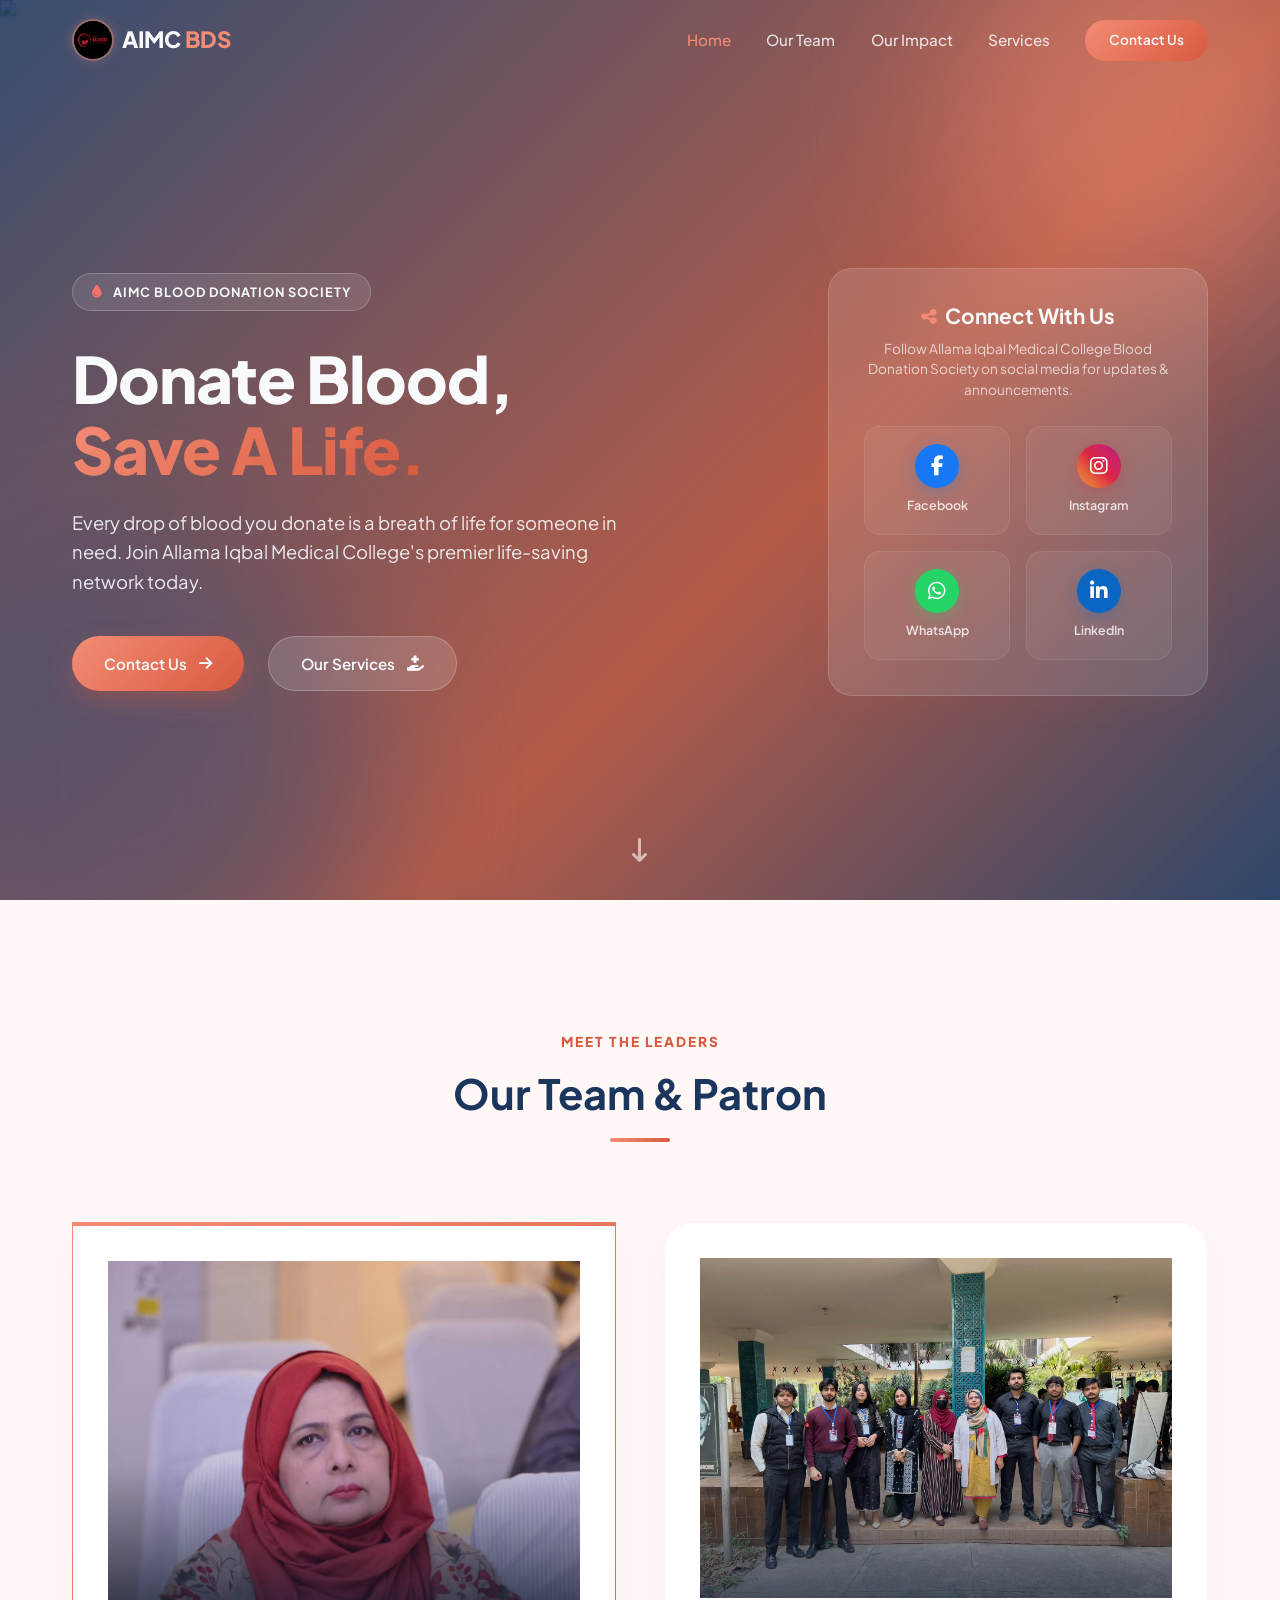
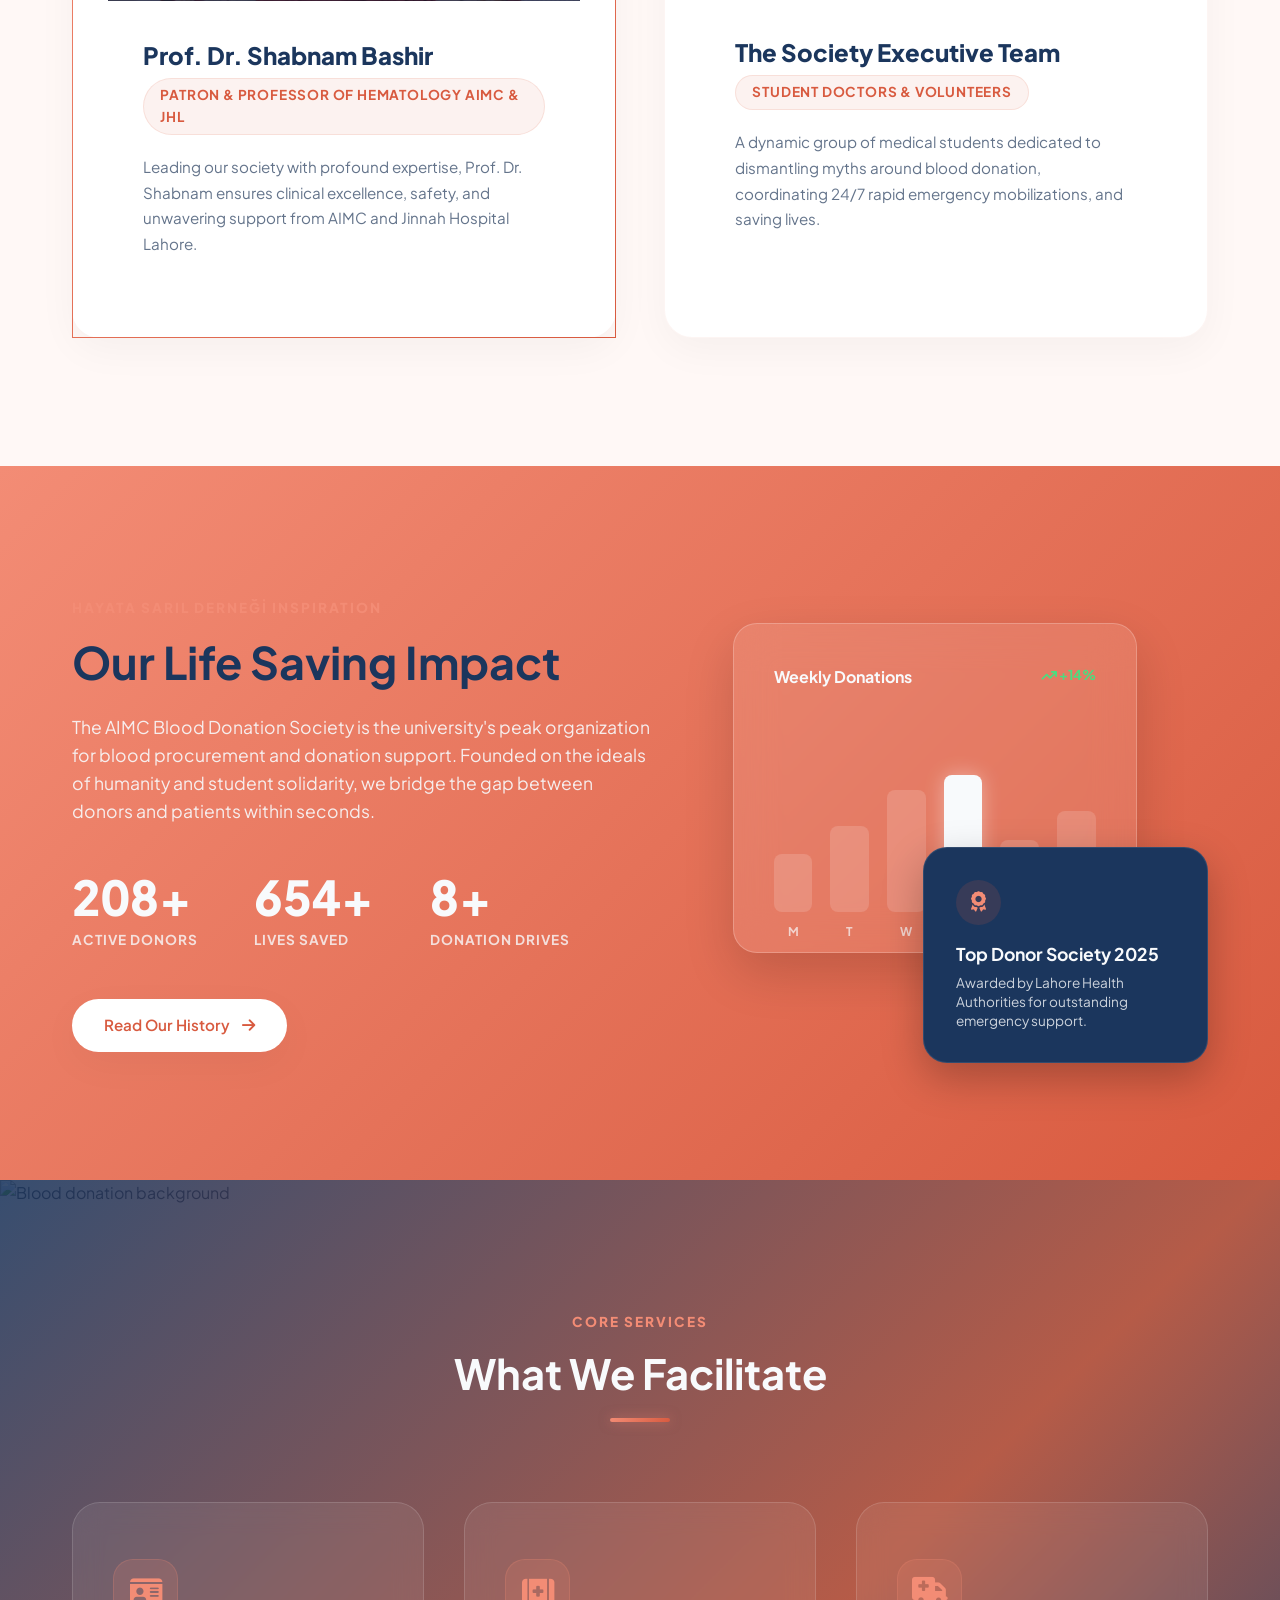
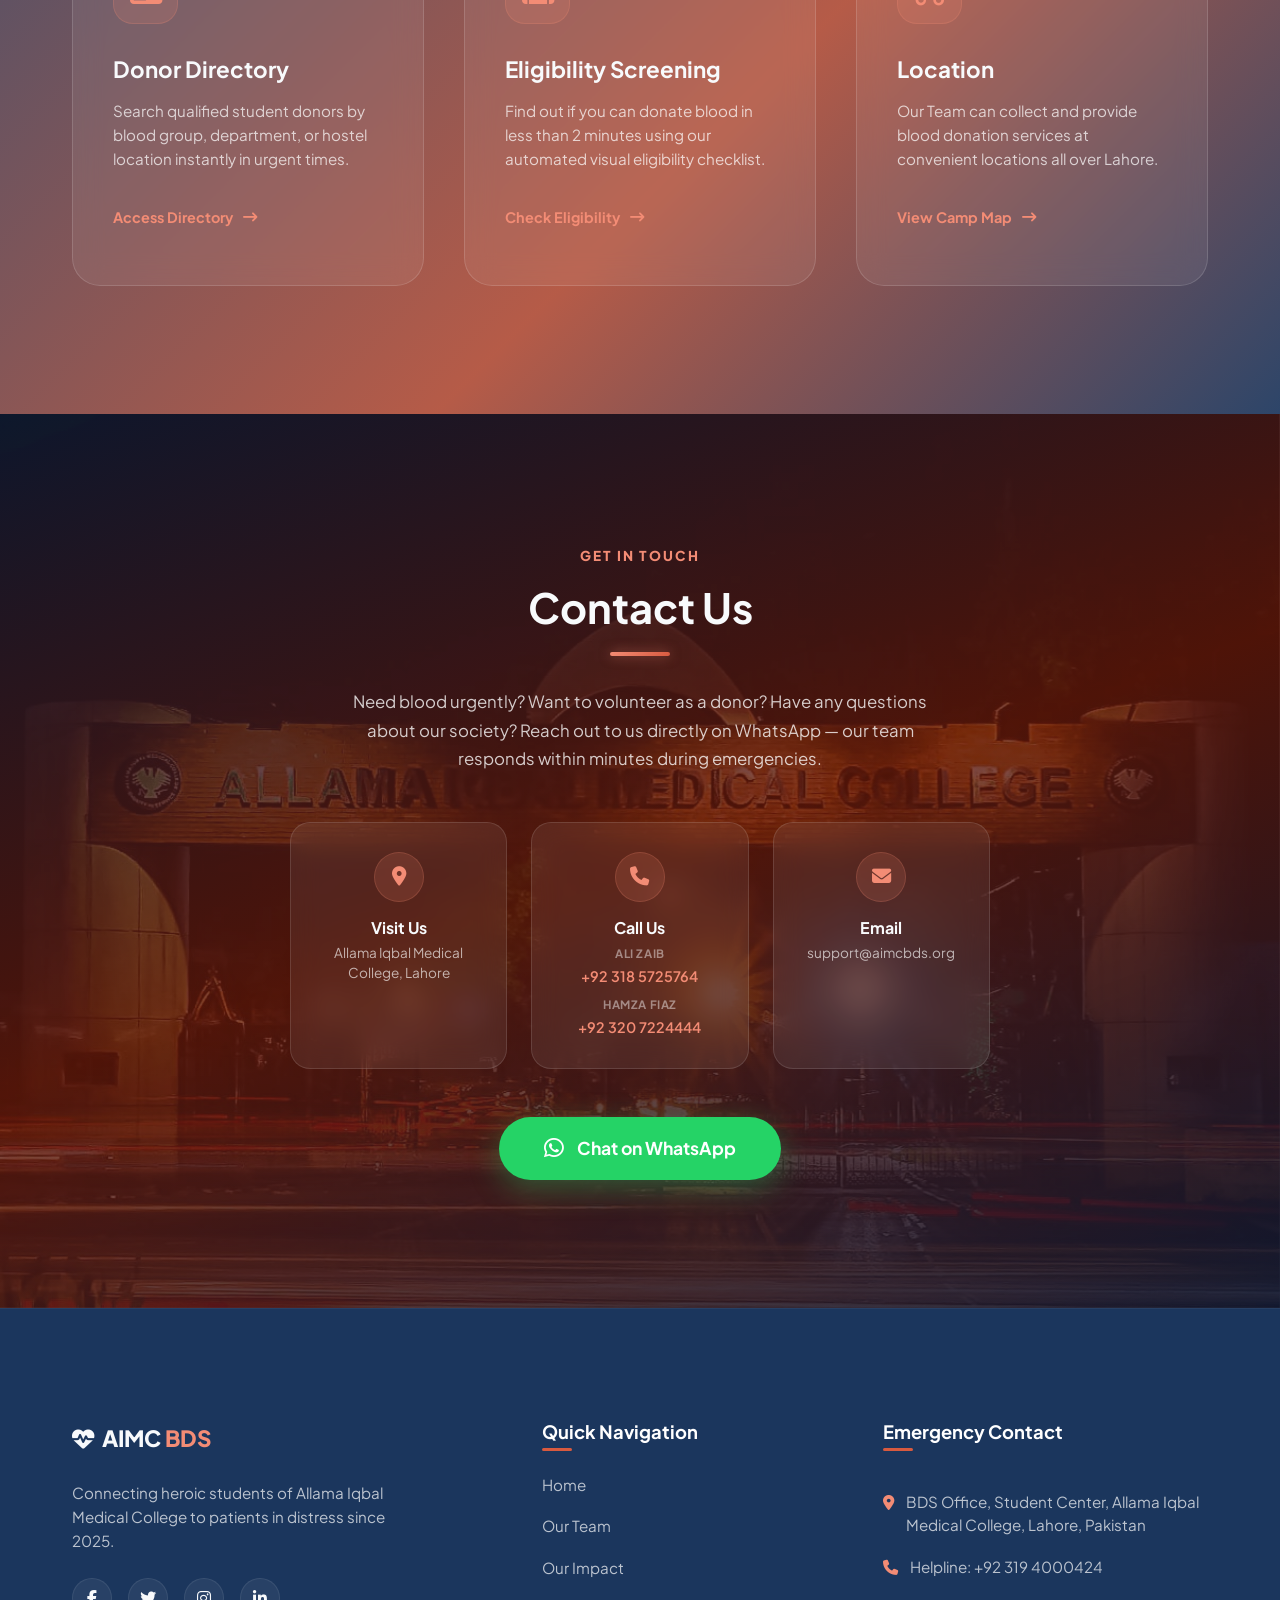
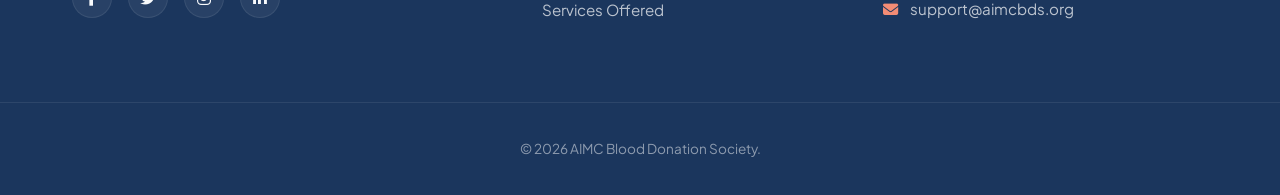
==== index.html @ add0eda6 "Add files via upload" ====
<!DOCTYPE html>
<html lang="en">
<head>
    <meta charset="UTF-8">
    <meta name="viewport" content="width=device-width, initial-scale=1.0">
    <title>AIMC Blood Donation Society - Save Lives, Share Hope</title>
    <meta name="description" content="Allama Iqbal Medical College Blood Donation Society. Join our mission to save lives. Register as a donor or request blood easily.">
    <!-- Google Fonts -->
    <link rel="preconnect" href="https://fonts.googleapis.com">
    <link rel="preconnect" href="https://fonts.gstatic.com" crossorigin>
    <link href="https://fonts.googleapis.com/css2?family=Plus+Jakarta+Sans:wght@300;400;500;600;700;800&family=Playfair+Display:ital,wght@0,600;0,700;1,400&display=swap" rel="stylesheet">
    <!-- FontAwesome for Icons -->
    <link rel="stylesheet" href="https://cdnjs.cloudflare.com/ajax/libs/font-awesome/6.4.0/css/all.min.css">
    <link rel="stylesheet" href="style.css">
</head>
<body>

    <!-- Glassmorphic Navbar -->
    <nav class="navbar" id="navbar">
        <div class="nav-container">
            <a href="#" class="nav-logo">
                <img src="logo.jpeg" alt="AIMC BDS Logo" class="nav-logo-img">
                <span class="logo-text">AIMC <span class="highlight">BDS</span></span>
            </a>
            <button class="mobile-toggle" id="mobile-toggle" aria-label="Toggle Navigation">
                <i class="fa-solid fa-bars"></i>
            </button>
            <ul class="nav-menu" id="nav-menu">
                <li><a href="#" class="nav-link active">Home</a></li>
                <li><a href="#about" class="nav-link">Our Team</a></li>
                <li><a href="#impact" class="nav-link">Our Impact</a></li>
                <li><a href="#services" class="nav-link">Services</a></li>
                <li><a href="#contact" class="btn btn-nav">Contact Us</a></li>
            </ul>
        </div>
    </nav>

    <!-- Immersive Hero Section -->
    <section class="hero-section" id="hero">
        <div class="hero-bg">
            <img src="https://images.unsplash.com/photo-1615461066841-6116e61058f4?auto=format&fit=crop&w=1920&q=85" alt="Hero background" class="hero-bg-img" loading="eager">
        </div>
        <div class="hero-bg-overlay"></div>
        <!-- Particle canvas or animated bg -->
        <div class="hero-shapes">
            <div class="shape shape-1"></div>
            <div class="shape shape-2"></div>
        </div>
        
        <div class="hero-container">
            <div class="hero-content">
                <span class="hero-tagline"><i class="fa-solid fa-droplet icon-pulse"></i> AIMC BLOOD DONATION SOCIETY</span>
                <h1 class="hero-title">Donate Blood,<br><span class="gradient-text">Save A Life.</span></h1>
                <p class="hero-description">
                    Every drop of blood you donate is a breath of life for someone in need. Join Allama Iqbal Medical College's premier life-saving network today.
                </p>
                <div class="hero-actions">
                    <a href="#contact" class="btn btn-primary">Contact Us <i class="fa-solid fa-arrow-right"></i></a>
                    <a href="#services" class="btn btn-secondary">Our Services <i class="fa-solid fa-hand-holding-medical"></i></a>
                </div>
            </div>
            
            <div class="hero-card-wrapper">
                <div class="hero-info-card glass-card hero-social-card">
                    <h3 class="social-card-title"><i class="fa-solid fa-share-nodes"></i> Connect With Us</h3>
                    <p class="social-card-subtitle">Follow Allama Iqbal Medical College Blood Donation Society on social media for updates & announcements.</p>
                    <div class="hero-social-grid">
                        <a href="https://www.facebook.com" target="_blank" rel="noopener noreferrer" class="hero-social-item facebook" aria-label="Facebook">
                            <div class="social-icon-box"><i class="fa-brands fa-facebook-f"></i></div>
                            <span class="social-name">Facebook</span>
                        </a>
                        <a href="https://www.instagram.com/aimcblooddonorsociety/" target="_blank" rel="noopener noreferrer" class="hero-social-item instagram" aria-label="Instagram">
                            <div class="social-icon-box"><i class="fa-brands fa-instagram"></i></div>
                            <span class="social-name">Instagram</span>
                        </a>
                        <a href="https://wa.me/923194000424" target="_blank" rel="noopener noreferrer" class="hero-social-item whatsapp" aria-label="WhatsApp">
                            <div class="social-icon-box"><i class="fa-brands fa-whatsapp"></i></div>
                            <span class="social-name">WhatsApp</span>
                        </a>
                        <a href="https://www.linkedin.com/in/aimc-blood-donor-society-🩸-27a6a3394" target="_blank" rel="noopener noreferrer" class="hero-social-item linkedin" aria-label="LinkedIn">
                            <div class="social-icon-box"><i class="fa-brands fa-linkedin-in"></i></div>
                            <span class="social-name">LinkedIn</span>
                        </a>
                    </div>
                </div>
            </div>
        </div>
        
        <div class="scroll-indicator">
            <a href="#about"><i class="fa-solid fa-arrow-down-long"></i></a>
        </div>
    </section>

    <!-- Our Team Section -->
    <section class="team-section scroll-reveal" id="about">
        <div class="container">
            <div class="section-header">
                <span class="sub-title">MEET THE LEADERS</span>
                <h2 class="section-title">Our Team & Patron</h2>
                <div class="header-line"></div>
            </div>
            
            <div class="team-grid">
                <!-- Patron Card -->
                <div class="team-card glass-card patron-card">
                    <div class="team-img-wrapper">
                        <img src="prof dr shabnam bashir -  Professor hematology AIMC & JHL.png" alt="Prof Dr Shabnam Bashir" class="team-img">
                        <div class="team-img-overlay"></div>
                    </div>
                    <div class="team-info">
                        <h3>Prof. Dr. Shabnam Bashir</h3>
                        <span class="team-role">Patron & Professor of Hematology AIMC & JHL</span>
                        <p>Leading our society with profound expertise, Prof. Dr. Shabnam ensures clinical excellence, safety, and unwavering support from AIMC and Jinnah Hospital Lahore.</p>
                    </div>
                </div>
                
                <!-- Exec Team Card -->
                <div class="team-card glass-card society-card">
                    <div class="team-img-wrapper">
                        <img src="our team.jpeg" alt="AIMC BDS Team" class="team-img">
                        <div class="team-img-overlay"></div>
                    </div>
                    <div class="team-info">
                        <h3>The Society Executive Team</h3>
                        <span class="team-role">Student Doctors & Volunteers</span>
                        <p>A dynamic group of medical students dedicated to dismantling myths around blood donation, coordinating 24/7 rapid emergency mobilizations, and saving lives.</p>
                    </div>
                </div>
            </div>
        </div>
    </section>

    <!-- Impact & Mission Banner (Solid Accent Color with modern image layout) -->
    <section class="impact-section" id="impact">
        <div class="container impact-container">
            <div class="impact-content">
                <span class="sub-title white-text">HAYATA SARIL DERNEĞİ INSPIRATION</span>
                <h2 class="section-title white-text">Our Life Saving Impact</h2>
                <p class="impact-description">
                    The AIMC Blood Donation Society is the university's peak organization for blood procurement and donation support. Founded on the ideals of humanity and student solidarity, we bridge the gap between donors and patients within seconds.
                </p>
                <div class="stats-row">
                    <div class="stat-item">
                        <span class="stat-num" id="stat-donors">1,240+</span>
                        <span class="stat-label">Active Donors</span>
                    </div>
                    <div class="stat-item">
                        <span class="stat-num" id="stat-lives">3,890+</span>
                        <span class="stat-label">Lives Saved</span>
                    </div>
                    <div class="stat-item">
                        <span class="stat-num" id="stat-drives">45+</span>
                        <span class="stat-label">Donation Drives</span>
                    </div>
                </div>
                <a href="#about" class="btn btn-light">Read Our History <i class="fa-solid fa-arrow-right"></i></a>
            </div>
            <div class="impact-visual">
                <div class="visual-stack">
                    <div class="visual-card main-img-card">
                        <!-- Modern geometric design / UI preview -->
                        <div class="donation-graph-ui">
                            <div class="ui-header">
                                <span>Weekly Donations</span>
                                <span class="percentage-up"><i class="fa-solid fa-arrow-trend-up"></i> +14%</span>
                            </div>
                            <div class="graph-bars">
                                <div class="bar" style="--h: 40%"><span>M</span></div>
                                <div class="bar" style="--h: 60%"><span>T</span></div>
                                <div class="bar" style="--h: 85%"><span>W</span></div>
                                <div class="bar active" style="--h: 95%"><span>T</span></div>
                                <div class="bar" style="--h: 50%"><span>F</span></div>
                                <div class="bar" style="--h: 70%"><span>S</span></div>
                            </div>
                        </div>
                    </div>
                    <div class="visual-card accent-info-card glass-card">
                        <div class="card-icon-round"><i class="fa-solid fa-award"></i></div>
                        <h4>Top Donor Society 2025</h4>
                        <p>Awarded by Lahore Health Authorities for outstanding emergency support.</p>
                    </div>
                </div>
            </div>
        </div>
    </section>

    <!-- Interactive Features Section (Unsplash Background) -->
    <section class="services-section" id="services">
        <div class="services-bg">
            <img src="https://images.unsplash.com/photo-1615461066841-6116e61058f4?auto=format&fit=crop&w=1920&q=85" alt="Blood donation background" class="services-bg-img" loading="lazy">
            <div class="services-bg-overlay"></div>
        </div>
        <div class="container">
            <div class="section-header">
                <span class="sub-title">CORE SERVICES</span>
                <h2 class="section-title">What We Facilitate</h2>
                <div class="header-line"></div>
            </div>

            <div class="services-grid">
                <div class="service-box">
                    <div class="service-icon"><i class="fa-solid fa-id-card"></i></div>
                    <h3>Donor Directory</h3>
                    <p>Search qualified student donors by blood group, department, or hostel location instantly in urgent times.</p>
                    <a href="#register" class="service-link">Access Directory <i class="fa-solid fa-arrow-right-long"></i></a>
                </div>
                <div class="service-box">
                    <div class="service-icon"><i class="fa-solid fa-kit-medical"></i></div>
                    <h3>Eligibility Screening</h3>
                    <p>Find out if you can donate blood in less than 2 minutes using our automated visual eligibility checklist.</p>
                    <a href="#" class="service-link" id="check-eligibility-btn">Check Eligibility <i class="fa-solid fa-arrow-right-long"></i></a>
                </div>
                <div class="service-box">
                    <div class="service-icon"><i class="fa-solid fa-truck-medical"></i></div>
                    <h3>Location</h3>
                    <p>Our Team can collect and provide blood donation services at convenient locations all over Lahore.</p>
                    <a href="#" class="service-link">View Camp Map <i class="fa-solid fa-arrow-right-long"></i></a>
                </div>
            </div>
        </div>
    </section>

    <!-- Contact Us Section -->
    <section class="contact-section" id="contact">
        <!-- Slowly Zooming AIMC Campus Background -->
        <div class="contact-bg">
            <img src="aimc pic.jpeg" alt="Allama Iqbal Medical College" class="contact-bg-img">
            <div class="contact-bg-overlay"></div>
        </div>
        <div class="container contact-container">
            <div class="contact-content scroll-reveal">
                <span class="sub-title" style="color: var(--primary-light);">GET IN TOUCH</span>
                <h2 class="section-title" style="color: var(--text-light);">Contact Us</h2>
                <div class="header-line" style="background: var(--gradient-primary); box-shadow: 0 0 12px rgba(243, 140, 117, 0.5);"></div>
                <p class="contact-description">
                    Need blood urgently? Want to volunteer as a donor? Have any questions about our society? Reach out to us directly on WhatsApp — our team responds within minutes during emergencies.
                </p>
                <div class="contact-cards">
                    <div class="contact-info-card">
                        <div class="contact-info-icon"><i class="fa-solid fa-location-dot"></i></div>
                        <div>
                            <h4>Visit Us</h4>
                            <p>Allama Iqbal Medical College, Lahore</p>
                        </div>
                    </div>
                    <div class="contact-info-card">
                        <div class="contact-info-icon"><i class="fa-solid fa-phone"></i></div>
                        <div>
                            <h4>Call Us</h4>
                            <div class="contact-phones">
                                <div class="phone-item">
                                    <span class="phone-name">Ali Zaib</span>
                                    <a href="tel:+923185725764" class="phone-num">+92 318 5725764</a>
                                </div>
                                <div class="phone-item">
                                    <span class="phone-name">Hamza Fiaz</span>
                                    <a href="tel:+923207224444" class="phone-num">+92 320 7224444</a>
                                </div>
                            </div>
                        </div>
                    </div>
                    <div class="contact-info-card">
                        <div class="contact-info-icon"><i class="fa-solid fa-envelope"></i></div>
                        <div>
                            <h4>Email</h4>
                            <p>support@aimcbds.org</p>
                        </div>
                    </div>
                </div>
                <a href="https://wa.me/923194000424?text=Hello%20AIMC%20BDS%2C%20I%20need%20help%20regarding%20blood%20donation." target="_blank" rel="noopener noreferrer" class="btn btn-whatsapp" id="whatsapp-btn">
                    <i class="fa-brands fa-whatsapp"></i> Chat on WhatsApp
                </a>
            </div>
        </div>
    </section>

    <!-- Eligibility Quiz Modal -->
    <div class="modal-overlay" id="quiz-modal">
        <div class="modal-card glass-card">
            <button class="modal-close" id="modal-close-btn"><i class="fa-solid fa-xmark"></i></button>
            <div class="modal-header">
                <i class="fa-solid fa-clipboard-question modal-icon"></i>
                <h3>Eligibility Screening Test</h3>
                <p>Ensure you satisfy the primary criteria before checking in.</p>
            </div>
            <div class="modal-body">
                <div class="quiz-step active" data-step="1">
                    <h4>1. Age & Weight Check</h4>
                    <p>Are you between 18-60 years old and do you weigh at least 50 kg (110 lbs)?</p>
                    <div class="quiz-choices">
                        <button class="quiz-btn yes" data-next="2">Yes, I meet this</button>
                        <button class="quiz-btn no">No</button>
                    </div>
                </div>
                <div class="quiz-step" data-step="2">
                    <h4>2. Health Status</h4>
                    <p>Are you feeling completely well today and did you sleep at least 6 hours last night?</p>
                    <div class="quiz-choices">
                        <button class="quiz-btn yes" data-next="3">Yes, fully rested</button>
                        <button class="quiz-btn no">No, feeling weak</button>
                    </div>
                </div>
                <div class="quiz-step" data-step="3">
                    <h4>3. Donation Interval</h4>
                    <p>Has it been more than 3 months (90 days) since your last whole blood donation?</p>
                    <div class="quiz-choices">
                        <button class="quiz-btn yes" data-next="success">Yes / Never Donated</button>
                        <button class="quiz-btn no">No, recently donated</button>
                    </div>
                </div>
                <div class="quiz-step result-step success" id="quiz-success">
                    <i class="fa-solid fa-circle-check result-icon"></i>
                    <h4>Congratulations! You are Eligible!</h4>
                    <p>You are fit to save lives today. Complete the registration form and stand by for emergency alerts.</p>
                    <button class="btn btn-primary" id="quiz-register-btn">Proceed to Register</button>
                </div>
                <div class="quiz-step result-step fail" id="quiz-fail">
                    <i class="fa-solid fa-circle-xmark result-icon"></i>
                    <h4>Not Eligible Today</h4>
                    <p>Thank you for your noble intention. However, for your safety and the health of the recipient, we recommend waiting or getting medical clearance before donating.</p>
                    <button class="btn btn-secondary" id="quiz-close-btn">Close Quiz</button>
                </div>
            </div>
        </div>
    </div>

    <!-- Notification Toast -->
    <div id="toast" class="toast">
        <div class="toast-content">
            <i class="fa-solid fa-circle-info toast-icon"></i>
            <span class="toast-message" id="toast-message">Task updated successfully!</span>
        </div>
    </div>

    <!-- Footer -->
    <footer>
        <div class="container footer-container">
            <div class="footer-brand">
                <a href="#" class="nav-logo">
                    <span class="logo-icon"><i class="fa-solid fa-heart-pulse"></i></span>
                    <span class="logo-text">AIMC <span class="highlight">BDS</span></span>
                </a>
                <p>Connecting heroic students of Allama Iqbal Medical College to patients in distress since 2025.</p>
                <div class="social-links">
                    <a href="#"><i class="fa-brands fa-facebook-f"></i></a>
                    <a href="#"><i class="fa-brands fa-twitter"></i></a>
                    <a href="https://www.instagram.com/aimcblooddonorsociety/"><i class="fa-brands fa-instagram"></i></a>
                    <a href="https://www.linkedin.com/in/aimc-blood-donor-society-🩸-27a6a3394"><i class="fa-brands fa-linkedin-in"></i></a>
                </div>
            </div>
            
            <div class="footer-links">
                <h4>Quick Navigation</h4>
                <ul>
                    <li><a href="#hero">Home</a></li>
                    <li><a href="#about">Our Team</a></li>
                    <li><a href="#impact">Our Impact</a></li>
                    <li><a href="#services">Services Offered</a></li>
                </ul>
            </div>

            <div class="footer-contact">
                <h4>Emergency Contact</h4>
                <p><i class="fa-solid fa-location-dot"></i> BDS Office, Student Center, Allama Iqbal Medical College, Lahore, Pakistan</p>
                <p><i class="fa-solid fa-phone"></i> Helpline: +92 319 4000424</p>
                <p><i class="fa-solid fa-envelope"></i> support@aimcbds.org</p>
            </div>
        </div>
        <div class="footer-bottom">
            <p>&copy; 2026 AIMC Blood Donation Society. </p>
        </div>
    </footer>

    <!-- Main Script -->
    <script src="script.js"></script>
</body>
</html>
---- style.css ----
/* Custom CSS Design system matching inspiration.png gradients and layouts */

:root {
    --primary: #D85A3F;
    --primary-light: #F38C75;
    --primary-dark: #A5341C;
    --accent: #1B365D;
    --accent-light: #2A4B7C;
    --text-dark: #1E293B;
    --text-light: #F8FAFC;
    --text-muted: #64748B;
    --bg-light: #FFF8F6;
    --bg-white: #FFFFFF;
    
    /* Gradients */
    --gradient-primary: linear-gradient(135deg, #F38C75, #D85A3F);
    --gradient-accent: linear-gradient(135deg, #2A4B7C, #1B365D);
    --gradient-hero: linear-gradient(135deg, rgba(27, 54, 93, 0.95), rgba(216, 90, 63, 0.85));
    --gradient-soft: linear-gradient(180deg, #FFFFFF 0%, #FFF2EF 100%);
    
    /* Glassmorphism */
    --glass-bg: rgba(255, 255, 255, 0.12);
    --glass-bg-dark: rgba(15, 23, 42, 0.45);
    --glass-border: 1px solid rgba(255, 255, 255, 0.22);
    --glass-shadow: 0 8px 32px 0 rgba(216, 90, 63, 0.08);
    --card-shadow: 0 12px 40px rgba(0, 0, 0, 0.04);
    
    /* Fonts */
    --font-primary: 'Plus Jakarta Sans', sans-serif;
    --font-display: 'Playfair Display', serif;
    
    /* Animations */
    --transition-smooth: all 0.4s cubic-bezier(0.16, 1, 0.3, 1);
}

/* Base Styles */
* {
    margin: 0;
    padding: 0;
    box-sizing: border-box;
}

html {
    scroll-behavior: smooth;
}

body {
    font-family: var(--font-primary);
    background-color: var(--bg-light);
    color: var(--text-dark);
    line-height: 1.6;
    overflow-x: hidden;
}

.hidden {
    display: none !important;
}

a {
    text-decoration: none;
    color: inherit;
    transition: var(--transition-smooth);
}

ul {
    list-style: none;
}

img {
    max-width: 100%;
    height: auto;
    display: block;
}

.container {
    width: 100%;
    max-width: 1200px;
    margin: 0 auto;
    padding: 0 2rem;
}

/* Typography & Accent Text */
h1, h2, h3, h4 {
    font-weight: 700;
    line-height: 1.2;
}

.gradient-text {
    background: var(--gradient-primary);
    -webkit-background-clip: text;
    background-clip: text;
    -webkit-text-fill-color: transparent;
}

.sub-title {
    display: inline-block;
    font-size: 0.85rem;
    font-weight: 800;
    letter-spacing: 2px;
    color: var(--primary);
    margin-bottom: 0.5rem;
    text-transform: uppercase;
}

.sub-title.white-text {
    color: var(--primary-light);
}

/* Buttons */
.btn {
    display: inline-flex;
    align-items: center;
    justify-content: center;
    gap: 0.75rem;
    padding: 0.9rem 2rem;
    font-size: 0.95rem;
    font-weight: 600;
    border-radius: 50px;
    border: none;
    cursor: pointer;
    transition: var(--transition-smooth);
}

.btn-primary {
    background: var(--gradient-primary);
    color: var(--text-light);
    box-shadow: 0 10px 25px rgba(216, 90, 63, 0.35);
}

.btn-primary:hover {
    transform: translateY(-3px);
    box-shadow: 0 15px 30px rgba(216, 90, 63, 0.5);
}

.btn-secondary {
    background: rgba(255, 255, 255, 0.15);
    color: var(--text-light);
    border: var(--glass-border);
    backdrop-filter: blur(8px);
}

.btn-secondary:hover {
    background: rgba(255, 255, 255, 0.25);
    transform: translateY(-3px);
}

.btn-accent {
    background: var(--gradient-accent);
    color: var(--text-light);
    box-shadow: 0 10px 25px rgba(27, 54, 93, 0.35);
}

.btn-accent:hover {
    transform: translateY(-3px);
    box-shadow: 0 15px 30px rgba(27, 54, 93, 0.5);
}

.btn-light {
    background: var(--bg-white);
    color: var(--primary);
    box-shadow: var(--card-shadow);
}

.btn-light:hover {
    transform: translateY(-3px);
    color: var(--primary-dark);
}

.btn-nav {
    padding: 0.6rem 1.5rem;
    font-size: 0.85rem;
    background: var(--gradient-primary);
    color: var(--text-light) !important;
}

.btn-block {
    width: 100%;
}

/* Glassmorphism Navbar */
.navbar {
    position: fixed;
    top: 0;
    left: 0;
    width: 100%;
    z-index: 1000;
    padding: 1.2rem 0;
    transition: var(--transition-smooth);
}

.navbar.scrolled {
    padding: 0.8rem 0;
    background: rgba(255, 255, 255, 0.7);
    backdrop-filter: blur(20px);
    -webkit-backdrop-filter: blur(20px);
    border-bottom: 1px solid rgba(216, 90, 63, 0.15);
    box-shadow: 0 4px 30px rgba(0, 0, 0, 0.03);
}

.nav-container {
    max-width: 1200px;
    margin: 0 auto;
    padding: 0 2rem;
    display: flex;
    justify-content: space-between;
    align-items: center;
}

.nav-logo {
    display: flex;
    align-items: center;
    gap: 0.5rem;
    font-size: 1.4rem;
    font-weight: 800;
    color: var(--text-light);
}

.navbar.scrolled .nav-logo {
    color: var(--accent);
}

.nav-logo-img {
    width: 42px;
    height: 42px;
    border-radius: 50%;
    object-fit: cover;
    border: 2px solid rgba(243, 140, 117, 0.5);
    box-shadow: 0 0 12px rgba(243, 140, 117, 0.25);
    transition: var(--transition-smooth);
}

.navbar.scrolled .nav-logo-img {
    border-color: var(--primary);
    box-shadow: 0 0 8px rgba(216, 90, 63, 0.2);
}

.nav-logo .highlight {
    color: var(--primary-light);
}

.navbar.scrolled .nav-logo .highlight {
    color: var(--primary);
}

.nav-menu {
    display: flex;
    align-items: center;
    gap: 2.2rem;
}

.nav-link {
    color: var(--text-light);
    font-weight: 500;
    font-size: 0.95rem;
    opacity: 0.85;
}

.navbar.scrolled .nav-link {
    color: var(--text-dark);
}

.nav-link:hover, .nav-link.active {
    opacity: 1;
    color: var(--primary-light) !important;
}

.navbar.scrolled .nav-link:hover, 
.navbar.scrolled .nav-link.active {
    color: var(--primary) !important;
}

.mobile-toggle {
    display: none;
    background: none;
    border: none;
    color: var(--text-light);
    font-size: 1.5rem;
    cursor: pointer;
}

.navbar.scrolled .mobile-toggle {
    color: var(--accent);
}

/* Immersive Hero Section */
.hero-section {
    position: relative;
    min-height: 100vh;
    padding: 8rem 0 4rem;
    display: flex;
    align-items: center;
    color: var(--text-light);
    background: transparent;
    overflow: hidden;
}

.hero-bg {
    position: absolute;
    inset: 0;
    z-index: 0;
    overflow: hidden;
}

.hero-bg-img {
    width: 100%;
    height: 100%;
    object-fit: cover;
    object-position: center;
    animation: slowZoom 22s ease-in-out infinite alternate;
    transform-origin: center center;
    will-change: transform;
    filter: saturate(1.1);
}

.hero-bg-overlay {
    position: absolute;
    inset: 0;
    background: linear-gradient(
        135deg,
        rgba(27, 54, 93, 0.88) 0%,
        rgba(163, 52, 28, 0.8) 60%,
        rgba(27, 54, 93, 0.92) 100%
    );
    z-index: 1;
}

.hero-shapes {
    position: absolute;
    inset: 0;
    z-index: 1;
}

.shape {
    position: absolute;
    border-radius: 50%;
    filter: blur(80px);
    opacity: 0.45;
    animation: floatShape 8s ease-in-out infinite alternate;
}

.shape-1 {
    width: 400px;
    height: 400px;
    background: var(--primary-light);
    top: -10%;
    right: -5%;
}

.shape-2 {
    width: 500px;
    height: 500px;
    background: var(--accent-light);
    bottom: -15%;
    left: -10%;
    animation-delay: 2s;
}

.hero-container {
    position: relative;
    z-index: 2;
    max-width: 1200px;
    margin: 0 auto;
    padding: 0 2rem;
    display: grid;
    grid-template-columns: 1.2fr 0.8fr;
    gap: 4rem;
    align-items: center;
    width: 100%;
}

.hero-content {
    max-width: 650px;
}

.hero-tagline {
    display: inline-flex;
    align-items: center;
    gap: 0.6rem;
    background: rgba(255, 255, 255, 0.1);
    border: var(--glass-border);
    padding: 0.5rem 1.2rem;
    border-radius: 30px;
    font-size: 0.8rem;
    font-weight: 700;
    letter-spacing: 1px;
    margin-bottom: 2rem;
    backdrop-filter: blur(5px);
}

.hero-tagline .icon-pulse {
    color: #F87171;
    animation: beat 1.2s infinite;
}

.hero-title {
    font-family: var(--font-primary);
    font-size: 4rem;
    font-weight: 800;
    line-height: 1.1;
    margin-bottom: 1.5rem;
    letter-spacing: -1px;
}

.hero-description {
    font-size: 1.15rem;
    opacity: 0.9;
    margin-bottom: 2.5rem;
    max-width: 550px;
}

.hero-actions {
    display: flex;
    gap: 1.5rem;
}

/* Glassmorphic Info Card in Hero */
.hero-card-wrapper {
    display: flex;
    justify-content: flex-end;
}

.glass-card {
    background: var(--glass-bg);
    border: var(--glass-border);
    backdrop-filter: blur(15px);
    -webkit-backdrop-filter: blur(15px);
    border-radius: 24px;
    padding: 2.2rem;
    box-shadow: var(--glass-shadow);
    transition: var(--transition-smooth);
}

.glass-card:hover {
    transform: translateY(-5px);
    box-shadow: 0 15px 40px rgba(216, 90, 63, 0.15);
}

.hero-info-card {
    width: 100%;
    max-width: 380px;
}

.urgent-tag {
    display: inline-flex;
    align-items: center;
    gap: 0.5rem;
    background: rgba(239, 68, 68, 0.2);
    border: 1px solid rgba(239, 68, 68, 0.3);
    color: #FCA5A5;
    padding: 0.4rem 0.9rem;
    border-radius: 30px;
    font-size: 0.75rem;
    font-weight: 700;
    margin-bottom: 1.5rem;
}

.pulse-dot {
    width: 8px;
    height: 8px;
    background: #EF4444;
    border-radius: 50%;
    box-shadow: 0 0 8px #EF4444;
    animation: pulse 1.5s infinite;
}

.blood-types-grid {
    display: grid;
    grid-template-columns: repeat(2, 1fr);
    gap: 1rem;
    margin-bottom: 1.5rem;
}

.blood-type-badge {
    background: rgba(255, 255, 255, 0.08);
    border: 1px solid rgba(255, 255, 255, 0.12);
    border-radius: 16px;
    padding: 1rem;
    text-align: center;
    font-size: 1.5rem;
    font-weight: 800;
    position: relative;
    overflow: hidden;
}

.blood-type-badge.urgent {
    background: rgba(216, 90, 63, 0.15);
    border-color: rgba(216, 90, 63, 0.3);
    color: var(--primary-light);
}

.blood-type-badge .req {
    display: block;
    font-size: 0.75rem;
    font-weight: 500;
    opacity: 0.7;
    margin-top: 0.25rem;
}

.card-action-link {
    display: flex;
    align-items: center;
    justify-content: space-between;
    font-size: 0.85rem;
    font-weight: 700;
    color: var(--primary-light);
    border-top: 1px solid rgba(255, 255, 255, 0.1);
    padding-top: 1.2rem;
    margin-top: 0.5rem;
}

.card-action-link:hover {
    color: var(--bg-white);
}

.scroll-indicator {
    position: absolute;
    bottom: 2rem;
    left: 50%;
    transform: translateX(-50%);
    z-index: 2;
    animation: hoverUpDown 2s infinite ease-in-out;
}

.scroll-indicator a {
    font-size: 1.5rem;
    color: rgba(255, 255, 255, 0.6);
}

/* Biz Kimiz Section */
.about-section {
    padding: 8rem 0;
    background: var(--gradient-soft);
}

.section-header {
    text-align: center;
    max-width: 600px;
    margin: 0 auto 5rem;
}

.section-title {
    font-size: 2.6rem;
    color: var(--accent);
    margin-top: 0.5rem;
}

.header-line {
    width: 60px;
    height: 4px;
    background: var(--gradient-primary);
    margin: 1.2rem auto 0;
    border-radius: 20px;
}

.about-grid {
    display: grid;
    grid-template-columns: repeat(4, 1fr);
    gap: 2rem;
}

.about-card {
    background: var(--bg-white);
    padding: 3rem 2rem;
    border-radius: 24px;
    box-shadow: var(--card-shadow);
    transition: var(--transition-smooth);
    border: 1px solid rgba(216, 90, 63, 0.04);
    position: relative;
    overflow: hidden;
}

.about-card::before {
    content: '';
    position: absolute;
    top: 0;
    left: 0;
    width: 100%;
    height: 4px;
    background: var(--gradient-primary);
    opacity: 0;
    transition: var(--transition-smooth);
}

.about-card:hover {
    transform: translateY(-8px);
    box-shadow: 0 20px 45px rgba(216, 90, 63, 0.08);
}

.about-card:hover::before {
    opacity: 1;
}

.card-num {
    font-size: 3.5rem;
    font-weight: 800;
    color: rgba(216, 90, 63, 0.1);
    line-height: 1;
    margin-bottom: 1.5rem;
    transition: var(--transition-smooth);
}

.about-card:hover .card-num {
    color: rgba(216, 90, 63, 0.25);
    transform: scale(1.1) translateX(5px);
}

.about-card h3 {
    font-size: 1.25rem;
    color: var(--accent);
    margin-bottom: 1rem;
}

.about-card p {
    font-size: 0.95rem;
    color: var(--text-muted);
}

/* ============================
   Our Team Section
   ============================ */
.team-section {
    padding: 8rem 0;
    background: var(--bg-light);
}

.team-grid {
    display: grid;
    grid-template-columns: repeat(2, 1fr);
    gap: 3rem;
    margin-top: 1rem;
}

.team-card {
    background: var(--bg-white);
    border-radius: 28px;
    overflow: hidden;
    box-shadow: var(--card-shadow);
    border: 1px solid rgba(216, 90, 63, 0.06);
    transition: var(--transition-smooth);
    display: flex;
    flex-direction: column;
}

.team-card:hover {
    transform: translateY(-10px);
    box-shadow: 0 25px 60px rgba(216, 90, 63, 0.12);
}

.team-img-wrapper {
    position: relative;
    width: 100%;
    height: 340px;
    overflow: hidden;
}

.team-img {
    width: 100%;
    height: 100%;
    object-fit: cover;
    object-position: top center;
    transition: transform 6s ease-out;
}

.team-card:hover .team-img {
    transform: scale(1.08);
}

.team-img-overlay {
    position: absolute;
    inset: 0;
    background: linear-gradient(
        to top,
        rgba(15, 23, 42, 0.75) 0%,
        rgba(15, 23, 42, 0.15) 40%,
        transparent 100%
    );
    pointer-events: none;
}

.team-info {
    padding: 2.5rem 2.2rem 2.8rem;
}

.team-info h3 {
    font-size: 1.5rem;
    font-weight: 800;
    color: var(--accent);
    margin-bottom: 0.5rem;
}

.team-role {
    display: inline-block;
    font-size: 0.85rem;
    font-weight: 700;
    color: var(--primary);
    text-transform: uppercase;
    letter-spacing: 0.8px;
    margin-bottom: 1.2rem;
    padding: 0.35rem 1rem;
    background: rgba(216, 90, 63, 0.08);
    border-radius: 30px;
    border: 1px solid rgba(216, 90, 63, 0.12);
}

.team-info p {
    font-size: 0.95rem;
    color: var(--text-muted);
    line-height: 1.7;
}

/* Patron card slight accent highlight */
.patron-card {
    border-top: 4px solid transparent;
    border-image: var(--gradient-primary) 1;
}

/* Impact & Mission Banner Section */
.impact-section {
    background: var(--gradient-primary);
    padding: 8rem 0;
    color: var(--text-light);
    position: relative;
    overflow: hidden;
}

.impact-container {
    display: grid;
    grid-template-columns: 1.1fr 0.9fr;
    gap: 5rem;
    align-items: center;
}

.impact-content {
    max-width: 600px;
}

.section-title.white-text {
    font-size: 2.8rem;
    margin-bottom: 1.5rem;
}

.impact-description {
    font-size: 1.1rem;
    opacity: 0.9;
    margin-bottom: 3rem;
}

.stats-row {
    display: flex;
    gap: 3.5rem;
    margin-bottom: 3rem;
}

.stat-item {
    display: flex;
    flex-direction: column;
}

.stat-num {
    font-size: 3rem;
    font-weight: 800;
    line-height: 1;
    margin-bottom: 0.5rem;
    font-feature-settings: "tnum";
}

.stat-label {
    font-size: 0.85rem;
    font-weight: 700;
    letter-spacing: 1px;
    opacity: 0.8;
    text-transform: uppercase;
}

.impact-visual {
    position: relative;
}

.visual-stack {
    position: relative;
    height: 400px;
    width: 100%;
}

.visual-card {
    position: absolute;
    border-radius: 24px;
    transition: var(--transition-smooth);
}

.main-img-card {
    background: rgba(255, 255, 255, 0.1);
    backdrop-filter: blur(20px);
    -webkit-backdrop-filter: blur(20px);
    border: var(--glass-border);
    padding: 2.5rem;
    width: 85%;
    height: 330px;
    top: 0;
    left: 0;
    z-index: 1;
    box-shadow: 0 20px 50px rgba(0, 0, 0, 0.15);
}

/* Beautiful dynamic SVG / CSS Graph inside Card */
.donation-graph-ui {
    height: 100%;
    display: flex;
    flex-direction: column;
    justify-content: space-between;
}

.ui-header {
    display: flex;
    justify-content: space-between;
    font-weight: 700;
    font-size: 1rem;
}

.percentage-up {
    color: #4ADE80;
    font-size: 0.85rem;
}

.graph-bars {
    display: flex;
    align-items: flex-end;
    justify-content: space-between;
    height: 160px;
    padding-top: 1rem;
}

.bar {
    width: 12%;
    background: rgba(255, 255, 255, 0.15);
    border-radius: 8px;
    height: var(--h);
    display: flex;
    flex-direction: column;
    justify-content: flex-end;
    align-items: center;
    position: relative;
    transition: var(--transition-smooth);
}

.bar.active {
    background: var(--text-light);
    box-shadow: 0 0 20px rgba(255, 255, 255, 0.4);
}

.bar span {
    font-size: 0.75rem;
    font-weight: 700;
    margin-bottom: -1.8rem;
    opacity: 0.7;
}

.accent-info-card {
    background: var(--accent);
    border: 1px solid rgba(255, 255, 255, 0.1);
    color: var(--text-light);
    padding: 2rem;
    width: 60%;
    bottom: -10%;
    right: 0;
    z-index: 2;
    box-shadow: 0 15px 40px rgba(0, 0, 0, 0.25);
}

.card-icon-round {
    width: 45px;
    height: 45px;
    border-radius: 50%;
    background: rgba(216, 90, 63, 0.15);
    color: var(--primary-light);
    display: flex;
    align-items: center;
    justify-content: center;
    font-size: 1.25rem;
    margin-bottom: 1.2rem;
}

.accent-info-card h4 {
    font-size: 1.1rem;
    margin-bottom: 0.5rem;
}

.accent-info-card p {
    font-size: 0.85rem;
    opacity: 0.8;
    line-height: 1.4;
}

/* Services / Features Section */
.services-section {
    padding: 8rem 0;
    background: transparent;
    position: relative;
    overflow: hidden;
}

/* Unsplash Services Background */
.services-bg {
    position: absolute;
    inset: 0;
    z-index: 0;
}

.services-bg-img {
    width: 100%;
    height: 100%;
    object-fit: cover;
    object-position: center;
    filter: saturate(1.2);
}

.services-bg-overlay {
    position: absolute;
    inset: 0;
    /* Coral-to-navy gradient overlay matching the site palette */
    background: linear-gradient(
        135deg,
        rgba(27, 54, 93, 0.88) 0%,
        rgba(163, 52, 28, 0.8) 60%,
        rgba(27, 54, 93, 0.92) 100%
    );
}

.services-section .container {
    position: relative;
    z-index: 1;
}

/* Override section-header text for dark background */
.services-section .sub-title {
    color: var(--primary-light);
}

.services-section .section-title {
    color: var(--text-light);
}

.services-section .header-line {
    background: var(--gradient-primary);
    box-shadow: 0 0 12px rgba(243, 140, 117, 0.5);
}

.services-grid {
    display: grid;
    grid-template-columns: repeat(3, 1fr);
    gap: 2.5rem;
}

.service-box {
    background: rgba(255, 255, 255, 0.07);
    backdrop-filter: blur(14px);
    -webkit-backdrop-filter: blur(14px);
    padding: 3.5rem 2.5rem;
    border-radius: 28px;
    border: 1px solid rgba(255, 255, 255, 0.14);
    transition: var(--transition-smooth);
    color: var(--text-light);
}

.service-box:hover {
    transform: translateY(-8px);
    background: rgba(255, 255, 255, 0.14);
    box-shadow: 0 20px 50px rgba(0, 0, 0, 0.25);
    border-color: rgba(243, 140, 117, 0.35);
}

.service-icon {
    width: 65px;
    height: 65px;
    border-radius: 20px;
    background: rgba(243, 140, 117, 0.15);
    color: var(--primary-light);
    display: flex;
    align-items: center;
    justify-content: center;
    font-size: 1.8rem;
    margin-bottom: 2rem;
    transition: var(--transition-smooth);
    border: 1px solid rgba(243, 140, 117, 0.2);
}

.service-box:hover .service-icon {
    background: var(--gradient-primary);
    color: var(--text-light);
    border-color: transparent;
}

.service-box h3 {
    font-size: 1.4rem;
    color: var(--text-light);
    margin-bottom: 1rem;
}

.service-box p {
    font-size: 0.95rem;
    color: rgba(255, 255, 255, 0.72);
    margin-bottom: 2rem;
}

.service-link {
    display: inline-flex;
    align-items: center;
    gap: 0.6rem;
    font-weight: 700;
    font-size: 0.9rem;
    color: var(--primary-light);
}

.service-link:hover {
    color: var(--bg-white);
}

/* Action Center / Interactive Forms */
.action-center-section {
    padding: 8rem 0;
    background: var(--gradient-soft);
}

.action-wrapper {
    display: grid;
    grid-template-columns: repeat(2, 1fr);
    gap: 3rem;
}

/* AIMC Image Card */
.action-card.aimc-card {
    position: relative;
    overflow: hidden;
    border: none;
    background: transparent;
    box-shadow: 0 25px 60px rgba(0, 0, 0, 0.25);
}

/* AIMC Background Image container */
.aimc-bg {
    position: absolute;
    inset: 0;
    z-index: 0;
    overflow: hidden;
    border-radius: inherit;
}

.aimc-bg-img {
    width: 100%;
    height: 100%;
    object-fit: cover;
    object-position: center top;
    /* Slow Ken Burns zoom animation */
    animation: slowZoom 22s ease-in-out infinite alternate;
    transform-origin: center center;
    will-change: transform;
}

.aimc-bg-dark {
    position: absolute;
    inset: 0;
    /* Deep dark gradient overlay for readability */
    background: linear-gradient(
        160deg,
        rgba(15, 25, 50, 0.82) 0%,
        rgba(100, 25, 10, 0.75) 50%,
        rgba(15, 25, 50, 0.9) 100%
    );
}

/* All content in aimc-card sits above the image */
.action-card.aimc-card > *:not(.aimc-bg) {
    position: relative;
    z-index: 1;
}

/* Override text colors for dark-image background */
.action-card.aimc-card .card-badge {
    background: rgba(243, 140, 117, 0.15);
    color: var(--primary-light);
    border: 1px solid rgba(243, 140, 117, 0.3);
}

.action-card.aimc-card h3 {
    color: var(--text-light);
}

.action-card.aimc-card > p {
    color: rgba(255, 255, 255, 0.75);
}

.action-card.aimc-card .form-group label {
    color: rgba(255, 255, 255, 0.9);
}

.action-card.aimc-card .input-wrapper i {
    color: rgba(255, 255, 255, 0.5);
}

.action-card.aimc-card .input-wrapper input,
.action-card.aimc-card .input-wrapper select {
    background: rgba(255, 255, 255, 0.08);
    border-color: rgba(255, 255, 255, 0.15);
    color: var(--text-light);
}

.action-card.aimc-card .input-wrapper input:focus,
.action-card.aimc-card .input-wrapper select:focus {
    background: rgba(255, 255, 255, 0.13);
    border-color: var(--primary-light);
    box-shadow: 0 0 0 4px rgba(243, 140, 117, 0.15);
}

.action-card.aimc-card .input-wrapper input::placeholder {
    color: rgba(255, 255, 255, 0.35);
}

.action-card.aimc-card select option {
    background: var(--accent-light);
    color: var(--text-light);
}

.action-card {
    padding: 3.5rem 3rem;
    border-radius: 32px;
}

.action-card.glass-card {
    background: var(--bg-white);
    border: 1px solid rgba(216, 90, 63, 0.08);
    box-shadow: var(--card-shadow);
}

.action-card.dark-glass {
    background: var(--gradient-accent);
    color: var(--text-light);
}

.card-badge {
    display: inline-block;
    padding: 0.4rem 1rem;
    border-radius: 30px;
    background: rgba(216, 90, 63, 0.08);
    color: var(--primary);
    font-size: 0.75rem;
    font-weight: 800;
    letter-spacing: 1px;
    margin-bottom: 1.5rem;
}

.urgent-badge {
    background: rgba(255, 255, 255, 0.1);
    color: var(--primary-light);
    border: 1px solid rgba(255, 255, 255, 0.15);
}

.action-card h3 {
    font-size: 2rem;
    margin-bottom: 1rem;
}

.action-card.dark-glass h3 {
    color: var(--text-light);
}

.action-card p {
    color: var(--text-muted);
    margin-bottom: 2.5rem;
    font-size: 1rem;
}

.action-card.dark-glass p {
    color: rgba(255, 255, 255, 0.7);
}

/* Form Styling */
.interactive-form {
    display: flex;
    flex-direction: column;
    gap: 1.5rem;
}

.form-group {
    display: flex;
    flex-direction: column;
    gap: 0.5rem;
}

.form-row {
    display: grid;
    grid-template-columns: repeat(2, 1fr);
    gap: 1.5rem;
}

.form-group label {
    font-size: 0.85rem;
    font-weight: 700;
    color: var(--accent);
}

.action-card.dark-glass .form-group label {
    color: rgba(255, 255, 255, 0.9);
}

.input-wrapper {
    position: relative;
    display: flex;
    align-items: center;
}

.input-wrapper i {
    position: absolute;
    left: 1.2rem;
    color: var(--text-muted);
    font-size: 1rem;
    transition: var(--transition-smooth);
}

.action-card.dark-glass .input-wrapper i {
    color: rgba(255, 255, 255, 0.5);
}

.input-wrapper input,
.input-wrapper select {
    width: 100%;
    padding: 1rem 1.2rem 1rem 3rem;
    border-radius: 16px;
    border: 1px solid rgba(0, 0, 0, 0.08);
    background: var(--bg-light);
    color: var(--text-dark);
    font-family: var(--font-primary);
    font-size: 0.95rem;
    font-weight: 500;
    outline: none;
    transition: var(--transition-smooth);
}

.action-card.dark-glass input,
.action-card.dark-glass select {
    background: rgba(255, 255, 255, 0.06);
    border-color: rgba(255, 255, 255, 0.12);
    color: var(--text-light);
}

.input-wrapper input:focus,
.input-wrapper select:focus {
    border-color: var(--primary);
    background: var(--bg-white);
    box-shadow: 0 0 0 4px rgba(216, 90, 63, 0.1);
}

.action-card.dark-glass input:focus,
.action-card.dark-glass select:focus {
    border-color: var(--primary-light);
    background: rgba(255, 255, 255, 0.1);
    box-shadow: 0 0 0 4px rgba(255, 255, 255, 0.08);
}

.input-wrapper input:focus + i,
.input-wrapper select:focus + i {
    color: var(--primary);
}

.action-card.dark-glass select option {
    background: var(--accent-light);
    color: var(--text-light);
}

/* Modal Styling */
.modal-overlay {
    position: fixed;
    inset: 0;
    background: rgba(27, 54, 93, 0.6);
    backdrop-filter: blur(12px);
    -webkit-backdrop-filter: blur(12px);
    z-index: 2000;
    display: flex;
    align-items: center;
    justify-content: center;
    opacity: 0;
    pointer-events: none;
    transition: var(--transition-smooth);
}

.modal-overlay.active {
    opacity: 1;
    pointer-events: auto;
}

.modal-card {
    background: var(--bg-white);
    max-width: 500px;
    width: 90%;
    border-radius: 28px;
    padding: 3.5rem 3rem;
    position: relative;
    transform: translateY(30px);
    transition: var(--transition-smooth);
    border: var(--glass-border);
}

.modal-overlay.active .modal-card {
    transform: translateY(0);
}

.modal-close {
    position: absolute;
    top: 1.5rem;
    right: 1.5rem;
    background: rgba(0, 0, 0, 0.05);
    border: none;
    width: 36px;
    height: 36px;
    border-radius: 50%;
    cursor: pointer;
    display: flex;
    align-items: center;
    justify-content: center;
    font-size: 1.1rem;
    color: var(--text-dark);
    transition: var(--transition-smooth);
}

.modal-close:hover {
    background: var(--primary);
    color: var(--text-light);
}

.modal-header {
    text-align: center;
    margin-bottom: 2.5rem;
}

.modal-icon {
    font-size: 3rem;
    color: var(--primary);
    margin-bottom: 1.2rem;
}

.modal-header h3 {
    font-size: 1.8rem;
    color: var(--accent);
    margin-bottom: 0.5rem;
}

.modal-header p {
    color: var(--text-muted);
    font-size: 0.9rem;
}

.quiz-step {
    display: none;
    text-align: center;
}

.quiz-step.active {
    display: block;
    animation: fadeIn 0.4s ease-in-out;
}

.quiz-step h4 {
    font-size: 1.3rem;
    color: var(--accent);
    margin-bottom: 0.75rem;
}

.quiz-step p {
    color: var(--text-muted);
    font-size: 1.05rem;
    margin-bottom: 2rem;
}

.quiz-choices {
    display: flex;
    gap: 1.5rem;
    justify-content: center;
}

.quiz-btn {
    padding: 0.9rem 2.2rem;
    border-radius: 50px;
    border: none;
    font-size: 0.95rem;
    font-weight: 700;
    cursor: pointer;
    transition: var(--transition-smooth);
}

.quiz-btn.yes {
    background: var(--gradient-primary);
    color: var(--text-light);
}

.quiz-btn.yes:hover {
    transform: translateY(-2px);
    box-shadow: 0 8px 20px rgba(216, 90, 63, 0.25);
}

.quiz-btn.no {
    background: var(--bg-light);
    color: var(--text-dark);
    border: 1px solid rgba(0, 0, 0, 0.08);
}

.quiz-btn.no:hover {
    background: #F1F5F9;
}

.result-step {
    text-align: center;
}

.result-icon {
    font-size: 4rem;
    margin-bottom: 1.5rem;
}

.success .result-icon {
    color: #10B981;
}

.fail .result-icon {
    color: #EF4444;
}

/* Toast Alert System */
.toast {
    position: fixed;
    bottom: 2rem;
    right: 2rem;
    background: var(--accent);
    color: var(--text-light);
    padding: 1.2rem 2.2rem;
    border-radius: 18px;
    box-shadow: 0 10px 30px rgba(0, 0, 0, 0.15);
    z-index: 3000;
    transform: translateY(100px);
    opacity: 0;
    pointer-events: none;
    transition: var(--transition-smooth);
    border-left: 5px solid var(--primary);
}

.toast.active {
    transform: translateY(0);
    opacity: 1;
    pointer-events: auto;
}

.toast-content {
    display: flex;
    align-items: center;
    gap: 1rem;
}

.toast-icon {
    font-size: 1.3rem;
    color: var(--primary-light);
}

.toast-message {
    font-size: 0.95rem;
    font-weight: 600;
}

/* Footer Section */
footer {
    background: var(--accent);
    color: var(--text-light);
    padding: 7rem 0 0;
    border-top: 1px solid rgba(255, 255, 255, 0.05);
}

.footer-container {
    display: grid;
    grid-template-columns: 1.2fr 0.8fr 1fr;
    gap: 5rem;
    margin-bottom: 5rem;
}

.footer-brand {
    display: flex;
    flex-direction: column;
    gap: 1.5rem;
}

.footer-brand p {
    color: rgba(255, 255, 255, 0.7);
    font-size: 0.95rem;
    max-width: 320px;
}

.social-links {
    display: flex;
    gap: 1rem;
}

.social-links a {
    width: 40px;
    height: 40px;
    border-radius: 50%;
    background: rgba(255, 255, 255, 0.06);
    display: flex;
    align-items: center;
    justify-content: center;
    font-size: 1rem;
    color: var(--text-light);
    border: 1px solid rgba(255, 255, 255, 0.08);
}

.social-links a:hover {
    background: var(--gradient-primary);
    transform: translateY(-3px);
    border-color: transparent;
}

.footer-links h4,
.footer-contact h4 {
    font-size: 1.15rem;
    font-weight: 700;
    margin-bottom: 1.8rem;
    color: var(--bg-white);
    position: relative;
}

.footer-links h4::after,
.footer-contact h4::after {
    content: '';
    position: absolute;
    bottom: -8px;
    left: 0;
    width: 30px;
    height: 3px;
    background: var(--primary);
    border-radius: 10px;
}

.footer-links ul {
    display: flex;
    flex-direction: column;
    gap: 1rem;
}

.footer-links a {
    color: rgba(255, 255, 255, 0.7);
    font-size: 0.95rem;
}

.footer-links a:hover {
    color: var(--primary-light);
    padding-left: 5px;
}

.footer-contact {
    display: flex;
    flex-direction: column;
    gap: 1.2rem;
}

.footer-contact p {
    display: flex;
    gap: 0.8rem;
    color: rgba(255, 255, 255, 0.7);
    font-size: 0.95rem;
    line-height: 1.5;
}

.footer-contact i {
    color: var(--primary-light);
    margin-top: 0.25rem;
}

.footer-bottom {
    border-top: 1px solid rgba(255, 255, 255, 0.08);
    padding: 2.2rem 0;
    text-align: center;
}

.footer-bottom p {
    font-size: 0.85rem;
    color: rgba(255, 255, 255, 0.5);
}

/* Animations */
@keyframes pulse {
    0% {
        transform: scale(0.9);
        opacity: 1;
    }
    50% {
        transform: scale(1.25);
        opacity: 0.5;
        box-shadow: 0 0 16px #EF4444;
    }
    100% {
        transform: scale(0.9);
        opacity: 1;
    }
}

@keyframes beat {
    0%, 100% { transform: scale(1); }
    25% { transform: scale(1.15); }
    50% { transform: scale(0.95); }
    75% { transform: scale(1.1); }
}

@keyframes floatShape {
    0% { transform: translateY(0) rotate(0deg); }
    100% { transform: translateY(20px) rotate(10deg); }
}

@keyframes slowZoom {
    0%   { transform: scale(1)    translate(0, 0); }
    50%  { transform: scale(1.08) translate(-1%, 1%); }
    100% { transform: scale(1.15) translate(-2%, -1%); }
}

@keyframes hoverUpDown {
    0%, 100% { transform: translate(-50%, 0); }
    50% { transform: translate(-50%, -10px); }
}

@keyframes fadeIn {
    from { opacity: 0; transform: scale(0.97); }
    to { opacity: 1; transform: scale(1); }
}

/* ==================== */
/* Contact Us Section   */
/* ==================== */
.contact-section {
    position: relative;
    padding: 8rem 0;
    overflow: hidden;
    min-height: 600px;
    display: flex;
    align-items: center;
}

/* Full-bleed AIMC campus background with Ken Burns zoom */
.contact-bg {
    position: absolute;
    inset: 0;
    z-index: 0;
    overflow: hidden;
}

.contact-bg-img {
    width: 100%;
    height: 100%;
    object-fit: cover;
    object-position: center top;
    animation: slowZoom 22s ease-in-out infinite alternate;
    transform-origin: center center;
    will-change: transform;
}

.contact-bg-overlay {
    position: absolute;
    inset: 0;
    background: linear-gradient(
        160deg,
        rgba(15, 25, 50, 0.88) 0%,
        rgba(100, 25, 10, 0.78) 50%,
        rgba(15, 25, 50, 0.92) 100%
    );
}

.contact-container {
    position: relative;
    z-index: 1;
}

.contact-content {
    max-width: 700px;
    margin: 0 auto;
    text-align: center;
}

.contact-content .section-header {
    margin-bottom: 2rem;
}

.contact-description {
    color: rgba(255, 255, 255, 0.78);
    font-size: 1.05rem;
    line-height: 1.7;
    margin: 2rem auto 3rem;
    max-width: 580px;
}

/* Contact Info Cards */
.contact-cards {
    display: grid;
    grid-template-columns: repeat(3, 1fr);
    gap: 1.5rem;
    margin-bottom: 3rem;
}

.contact-info-card {
    background: rgba(255, 255, 255, 0.07);
    backdrop-filter: blur(14px);
    -webkit-backdrop-filter: blur(14px);
    border: 1px solid rgba(255, 255, 255, 0.12);
    border-radius: 20px;
    padding: 1.8rem 1.2rem;
    text-align: center;
    transition: var(--transition-smooth);
}

.contact-info-card:hover {
    background: rgba(255, 255, 255, 0.14);
    transform: translateY(-5px);
    border-color: rgba(243, 140, 117, 0.3);
    box-shadow: 0 15px 40px rgba(0, 0, 0, 0.2);
}

.contact-info-icon {
    width: 50px;
    height: 50px;
    border-radius: 50%;
    background: rgba(243, 140, 117, 0.15);
    color: var(--primary-light);
    display: flex;
    align-items: center;
    justify-content: center;
    font-size: 1.2rem;
    margin: 0 auto 1rem;
    border: 1px solid rgba(243, 140, 117, 0.2);
}

.contact-info-card h4 {
    color: var(--text-light);
    font-size: 1rem;
    font-weight: 700;
    margin-bottom: 0.4rem;
}

.contact-info-card p {
    color: rgba(255, 255, 255, 0.65);
    font-size: 0.85rem;
    line-height: 1.5;
    margin: 0;
}

/* WhatsApp CTA Button */
.btn-whatsapp {
    display: inline-flex;
    align-items: center;
    gap: 0.8rem;
    padding: 1.1rem 2.8rem;
    border-radius: 60px;
    background: #25D366;
    color: #fff;
    font-size: 1.1rem;
    font-weight: 700;
    font-family: var(--font-primary);
    text-decoration: none;
    border: none;
    cursor: pointer;
    transition: all 0.4s cubic-bezier(0.23, 1, 0.32, 1);
    box-shadow: 0 8px 30px rgba(37, 211, 102, 0.35);
    position: relative;
    overflow: hidden;
}

.btn-whatsapp::before {
    content: '';
    position: absolute;
    inset: 0;
    background: linear-gradient(135deg, rgba(255,255,255,0.2) 0%, transparent 50%);
    opacity: 0;
    transition: opacity 0.4s;
}

.btn-whatsapp:hover {
    transform: translateY(-4px) scale(1.03);
    box-shadow: 0 14px 45px rgba(37, 211, 102, 0.45);
    background: #20c05c;
}

.btn-whatsapp:hover::before {
    opacity: 1;
}

.btn-whatsapp i {
    font-size: 1.4rem;
}

/* WhatsApp pulse animation for attention */
@keyframes whatsappPulse {
    0% { box-shadow: 0 8px 30px rgba(37, 211, 102, 0.35); }
    50% { box-shadow: 0 8px 30px rgba(37, 211, 102, 0.55), 0 0 0 10px rgba(37, 211, 102, 0.1); }
    100% { box-shadow: 0 8px 30px rgba(37, 211, 102, 0.35); }
}

.btn-whatsapp {
    animation: whatsappPulse 3s ease-in-out infinite;
}

.btn-whatsapp:hover {
    animation: none;
}

/* ==================== */
/* Hero Social Card     */
/* ==================== */
.hero-social-card {
    text-align: center;
    border-color: rgba(255, 255, 255, 0.15);
    animation: fadeIn 1s ease-out;
}

.social-card-title {
    color: var(--text-light);
    font-size: 1.3rem;
    font-weight: 700;
    margin-bottom: 0.6rem;
    display: flex;
    align-items: center;
    justify-content: center;
    gap: 0.6rem;
}

.social-card-title i {
    color: var(--primary-light);
    font-size: 1.1rem;
}

.social-card-subtitle {
    color: rgba(255, 255, 255, 0.7);
    font-size: 0.85rem;
    line-height: 1.5;
    margin-bottom: 1.6rem;
}

.hero-social-grid {
    display: grid;
    grid-template-columns: repeat(2, 1fr);
    gap: 1rem;
}

.hero-social-item {
    display: flex;
    flex-direction: column;
    align-items: center;
    gap: 0.5rem;
    padding: 1.1rem;
    background: rgba(255, 255, 255, 0.05);
    border: 1px solid rgba(255, 255, 255, 0.08);
    border-radius: 16px;
    text-decoration: none;
    transition: all 0.3s cubic-bezier(0.25, 0.8, 0.25, 1);
}

.social-icon-box {
    width: 44px;
    height: 44px;
    border-radius: 50%;
    display: flex;
    align-items: center;
    justify-content: center;
    font-size: 1.25rem;
    color: #fff;
    transition: transform 0.3s ease;
}

.social-name {
    font-size: 0.78rem;
    font-weight: 600;
    color: rgba(255, 255, 255, 0.8);
    transition: color 0.3s ease;
}

/* Individual Social Media Branding */
.hero-social-item.facebook .social-icon-box {
    background: #1877F2;
    box-shadow: 0 4px 15px rgba(24, 119, 242, 0.3);
}
.hero-social-item.instagram .social-icon-box {
    background: linear-gradient(45deg, #f09433 0%, #e6683c 25%, #dc2743 50%, #cc2366 75%, #bc1888 100%);
    box-shadow: 0 4px 15px rgba(220, 39, 67, 0.3);
}
.hero-social-item.whatsapp .social-icon-box {
    background: #25D366;
    box-shadow: 0 4px 15px rgba(37, 211, 102, 0.3);
}
.hero-social-item.linkedin .social-icon-box {
    background: #0A66C2;
    box-shadow: 0 4px 15px rgba(10, 102, 194, 0.3);
}

/* Hover effects */
.hero-social-item:hover {
    background: rgba(255, 255, 255, 0.12);
    border-color: rgba(255, 255, 255, 0.25);
    transform: translateY(-4px);
}

.hero-social-item:hover .social-icon-box {
    transform: scale(1.1);
}

.hero-social-item.facebook:hover {
    border-color: rgba(24, 119, 242, 0.4);
    box-shadow: 0 6px 20px rgba(24, 119, 242, 0.2);
}
.hero-social-item.instagram:hover {
    border-color: rgba(220, 39, 67, 0.4);
    box-shadow: 0 6px 20px rgba(220, 39, 67, 0.2);
}
.hero-social-item.whatsapp:hover {
    border-color: rgba(37, 211, 102, 0.4);
    box-shadow: 0 6px 20px rgba(37, 211, 102, 0.2);
}
.hero-social-item.linkedin:hover {
    border-color: rgba(10, 102, 194, 0.4);
    box-shadow: 0 6px 20px rgba(10, 102, 194, 0.2);
}

.hero-social-item:hover .social-name {
    color: #fff;
}

/* ==================== */
/* Contact Helpline     */
/* ==================== */
.contact-phones {
    display: flex;
    flex-direction: column;
    gap: 0.5rem;
    margin-top: 0.5rem;
}

.phone-item {
    display: flex;
    flex-direction: column;
    align-items: center;
    gap: 0.1rem;
}

.phone-name {
    font-size: 0.72rem;
    font-weight: 700;
    text-transform: uppercase;
    letter-spacing: 0.05em;
    color: rgba(255, 255, 255, 0.45);
}

.phone-num {
    font-size: 0.9rem;
    font-weight: 600;
    color: var(--primary-light);
    text-decoration: none;
    transition: var(--transition-smooth);
}

.phone-num:hover {
    color: var(--text-light);
    text-shadow: 0 0 10px rgba(243, 140, 117, 0.3);
}

/* ==================== */
/* Responsive Queries   */
/* ==================== */
@media (max-width: 1024px) {
    .hero-container {
        grid-template-columns: 1fr;
        gap: 3rem;
        text-align: center;
    }
    
    .hero-content {
        max-width: 100%;
        margin: 0 auto;
    }
    
    .hero-actions {
        justify-content: center;
    }
    
    .hero-card-wrapper {
        justify-content: center;
    }
    
    .about-grid {
        grid-template-columns: repeat(2, 1fr);
    }
    
    .impact-container {
        grid-template-columns: 1fr;
        gap: 4rem;
    }
    
    .impact-content {
        max-width: 100%;
    }
    
    .services-grid {
        grid-template-columns: repeat(2, 1fr);
    }
    
    .action-wrapper {
        grid-template-columns: 1fr;
    }
    
    .footer-container {
        grid-template-columns: repeat(2, 1fr);
    }
    
    .footer-brand {
        grid-column: span 2;
    }

    .contact-cards {
        grid-template-columns: repeat(3, 1fr);
        gap: 1rem;
    }
}

@media (max-width: 768px) {
    .mobile-toggle {
        display: block;
    }
    
    .nav-menu {
        position: fixed;
        top: 0;
        right: -100%;
        width: 75%;
        height: 100vh;
        background: var(--accent);
        flex-direction: column;
        justify-content: center;
        gap: 2.5rem;
        transition: var(--transition-smooth);
        box-shadow: -10px 0 30px rgba(0,0,0,0.15);
        padding: 3rem;
    }
    
    .nav-menu.active {
        right: 0;
    }
    
    .nav-link {
        color: var(--text-light) !important;
        font-size: 1.15rem;
    }
    
    .hero-section {
        padding: 7rem 0 4rem;
        min-height: auto;
    }

    .hero-title {
        font-size: 2.8rem;
    }

    .hero-description {
        font-size: 1rem;
    }

    .hero-actions {
        flex-direction: column;
        gap: 1rem;
        align-items: center;
    }

    .hero-actions .btn {
        width: 100%;
        max-width: 300px;
        text-align: center;
        justify-content: center;
    }
    
    .about-grid,
    .team-grid {
        grid-template-columns: 1fr;
    }
    
    .services-grid {
        grid-template-columns: 1fr;
    }

    .service-box {
        padding: 2.5rem 1.8rem;
    }
    
    .form-row {
        grid-template-columns: 1fr;
    }
    
    .footer-container {
        grid-template-columns: 1fr;
        gap: 3rem;
    }
    
    .footer-brand {
        grid-column: span 1;
    }
    
    .stats-row {
        flex-direction: column;
        gap: 2rem;
    }

    /* Contact section mobile */
    .contact-section {
        padding: 5rem 0;
    }

    .contact-cards {
        grid-template-columns: 1fr;
        gap: 1rem;
    }

    .contact-info-card {
        display: flex;
        align-items: center;
        text-align: left;
        gap: 1rem;
        padding: 1.2rem 1.5rem;
    }

    .phone-item {
        align-items: flex-start;
    }

    .contact-info-icon {
        margin: 0;
        flex-shrink: 0;
    }

    .contact-description {
        font-size: 0.95rem;
    }

    .btn-whatsapp {
        width: 100%;
        max-width: 320px;
        justify-content: center;
        font-size: 1rem;
        padding: 1rem 2rem;
    }

    /* Impact section mobile polish */
    .impact-section {
        padding: 5rem 0;
    }

    .section-title {
        font-size: 1.8rem;
    }

    .impact-description {
        font-size: 0.95rem;
    }

    /* Team section mobile */
    .team-card {
        border-radius: 20px;
    }

    .team-info h3 {
        font-size: 1.2rem;
    }

    /* Footer mobile */
    .footer-bottom {
        padding: 1.5rem 0;
    }
}

@media (max-width: 480px) {
    .hero-title {
        font-size: 2.2rem;
    }

    .hero-tagline {
        font-size: 0.7rem;
    }

    .section-title {
        font-size: 1.5rem;
    }

    .stat-num {
        font-size: 2rem;
    }

    .contact-content {
        padding: 0 0.5rem;
    }

    .btn-whatsapp {
        max-width: 100%;
    }

    .service-box {
        padding: 2rem 1.5rem;
        border-radius: 20px;
    }

    .nav-logo-img {
        width: 32px;
        height: 32px;
    }
}
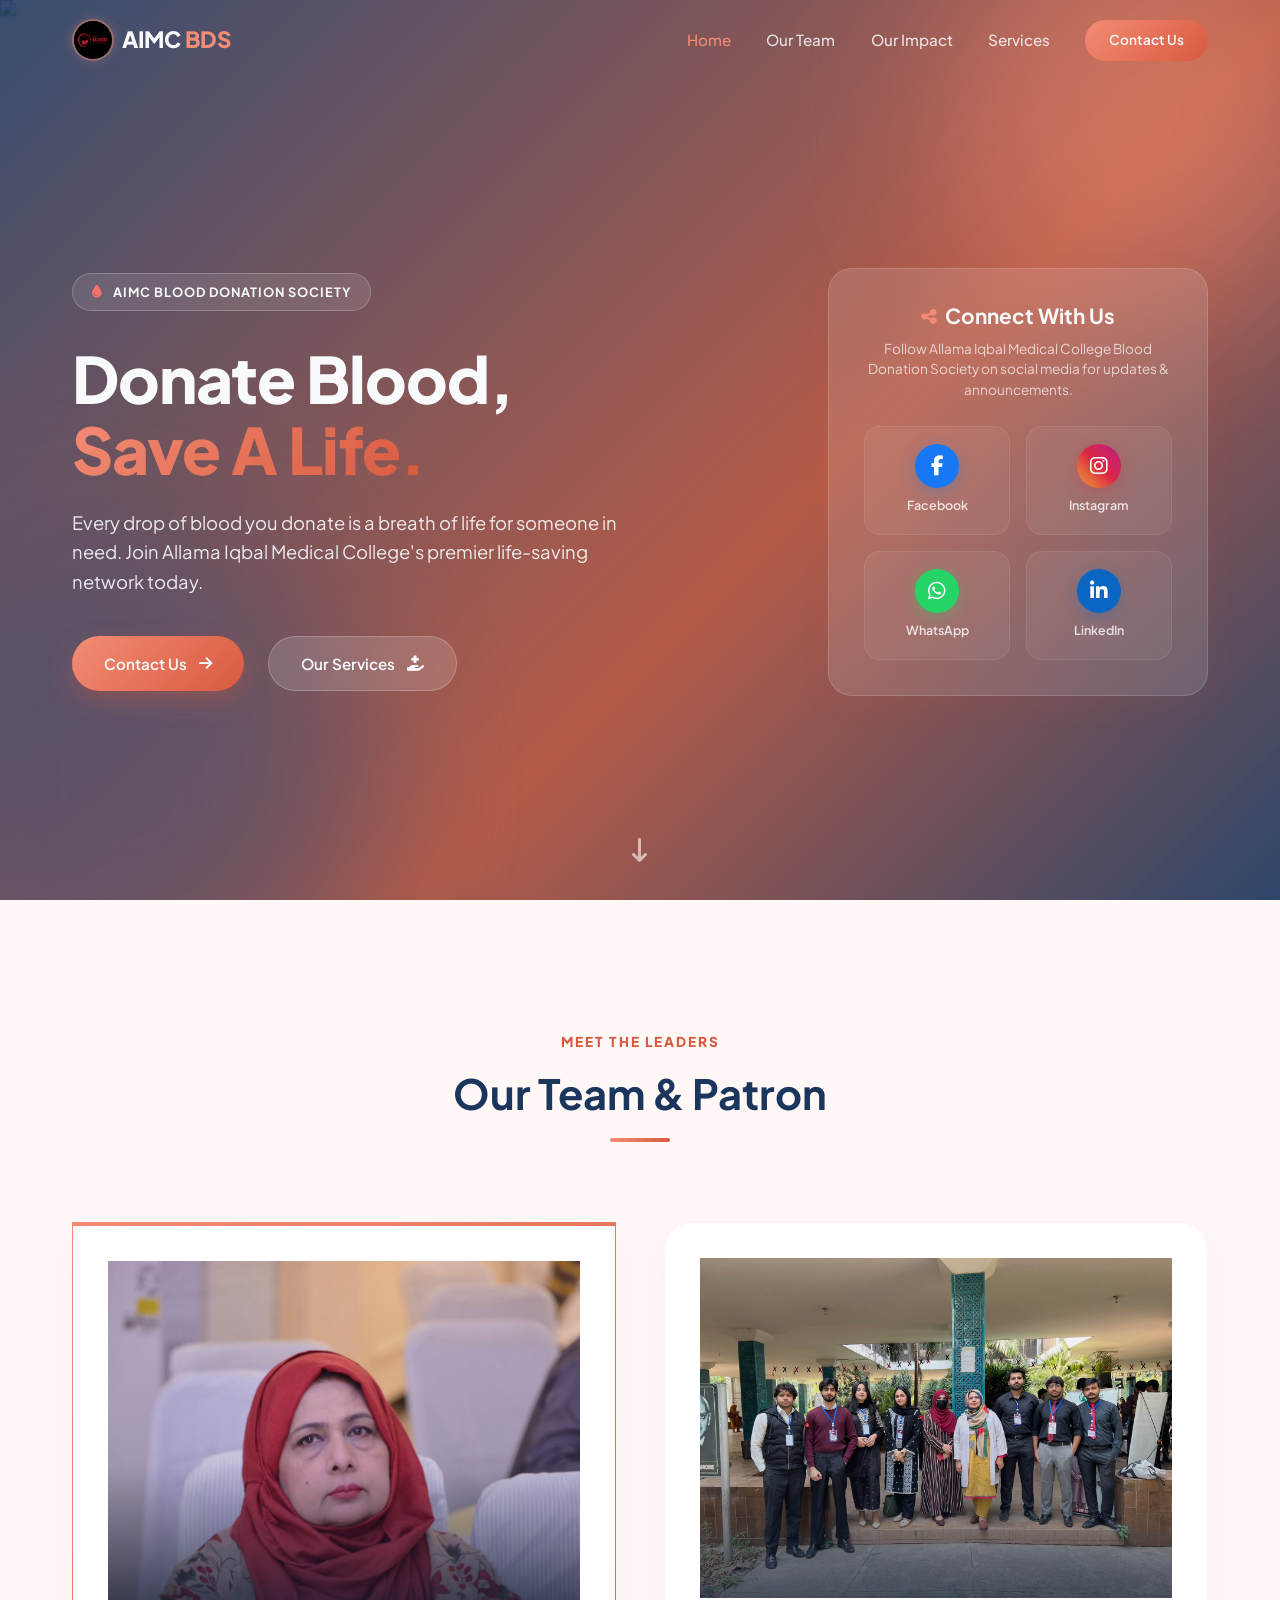
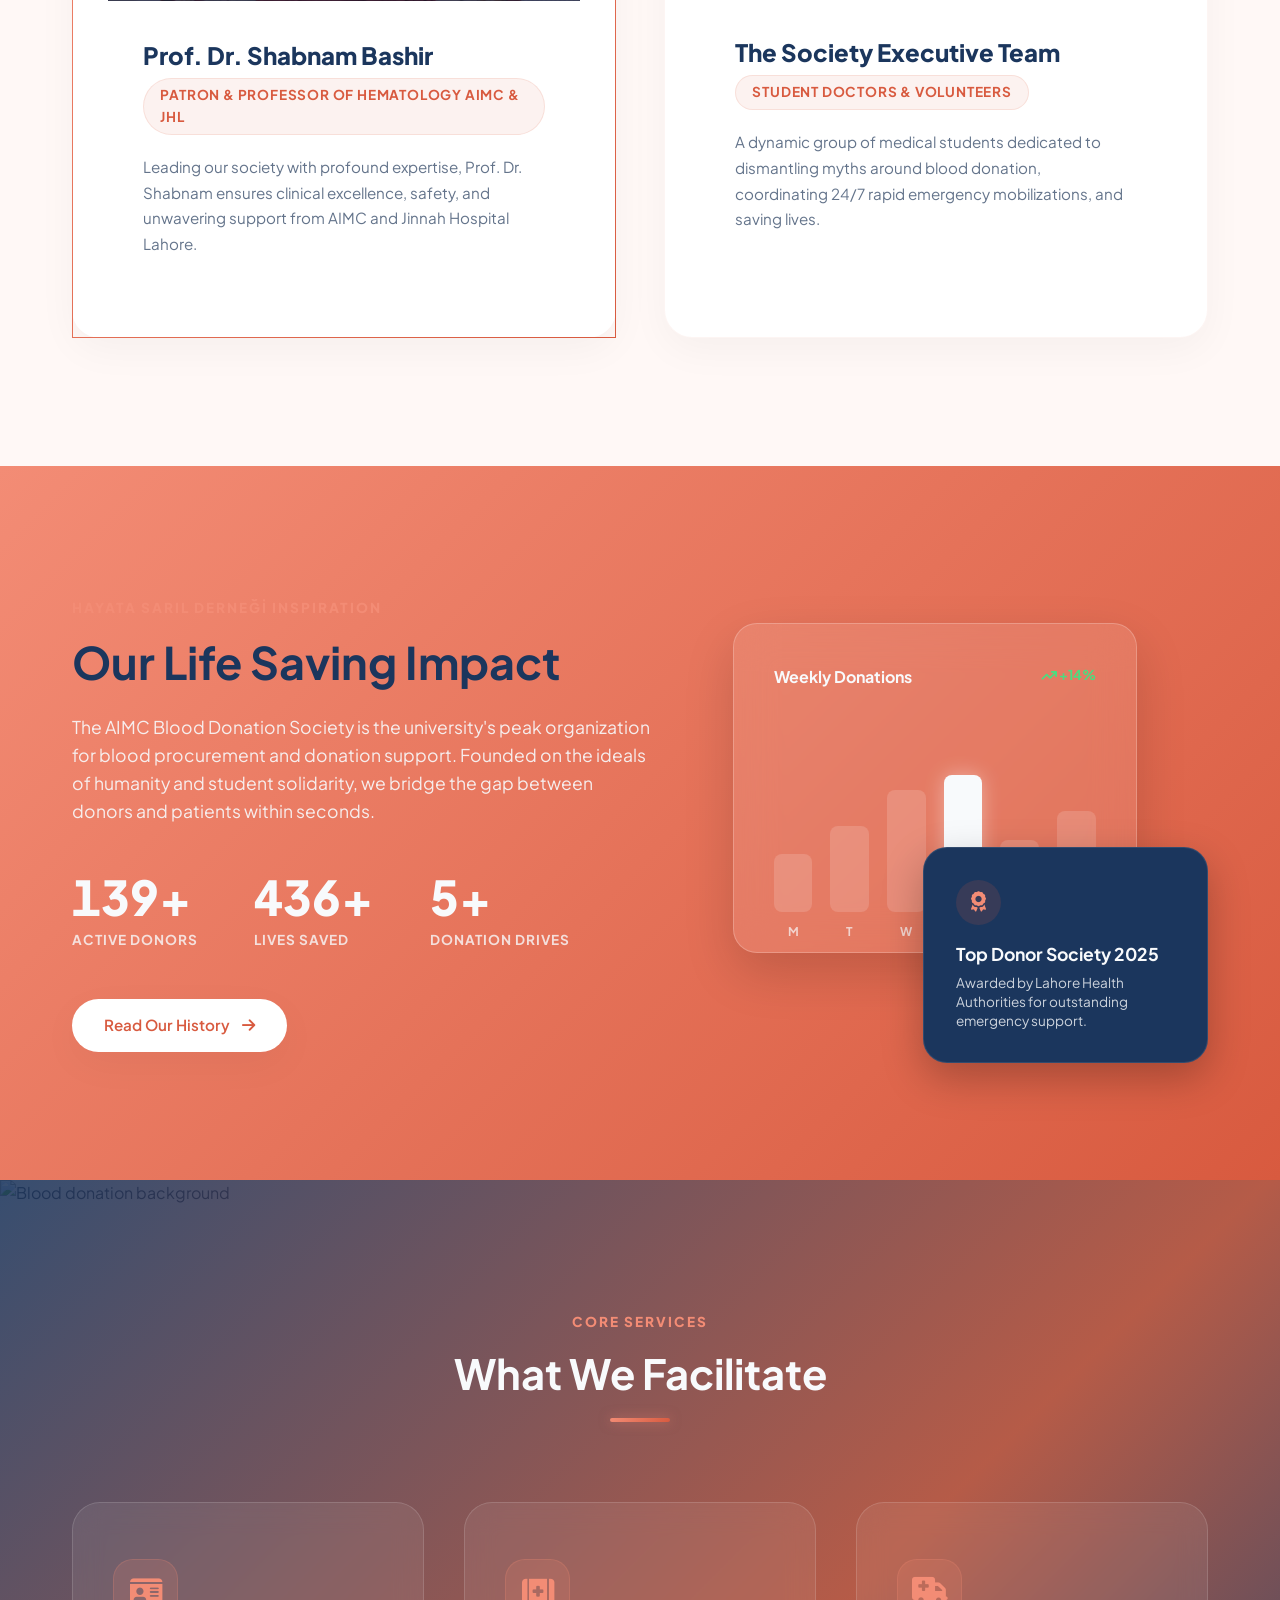
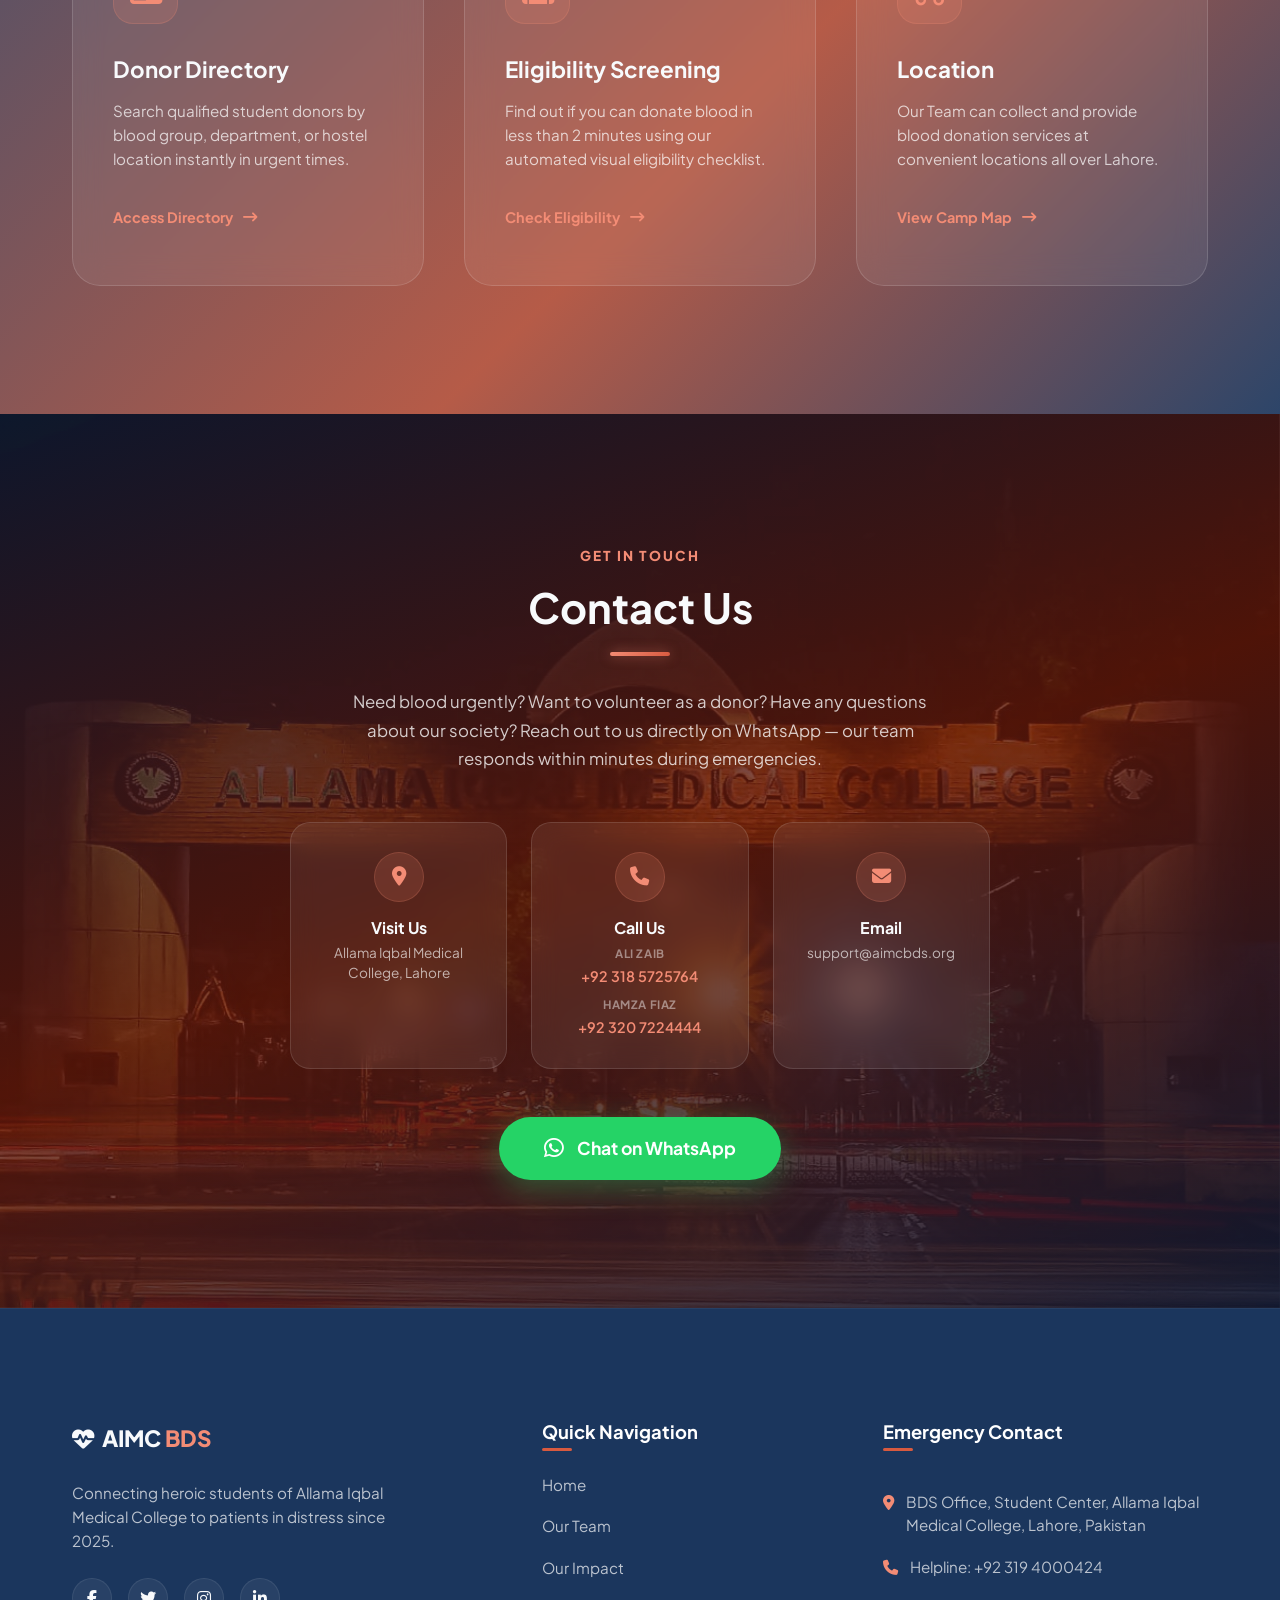
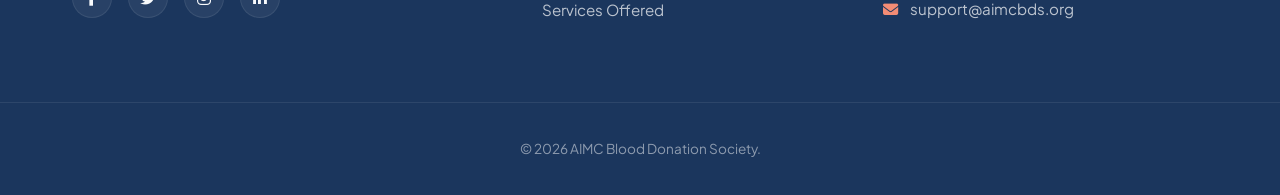
==== commit 54c97534: "Update donor, lives saved, and drives statistics" ====
--- a/index.html
+++ b/index.html
@@ -141,15 +141,15 @@
                 </p>
                 <div class="stats-row">
                     <div class="stat-item">
-                        <span class="stat-num" id="stat-donors">1,240+</span>
+                        <span class="stat-num" id="stat-donors">900+</span>
                         <span class="stat-label">Active Donors</span>
                     </div>
                     <div class="stat-item">
-                        <span class="stat-num" id="stat-lives">3,890+</span>
+                        <span class="stat-num" id="stat-lives">95+</span>
                         <span class="stat-label">Lives Saved</span>
                     </div>
                     <div class="stat-item">
-                        <span class="stat-num" id="stat-drives">45+</span>
+                        <span class="stat-num" id="stat-drives">01+</span>
                         <span class="stat-label">Donation Drives</span>
                     </div>
                 </div>
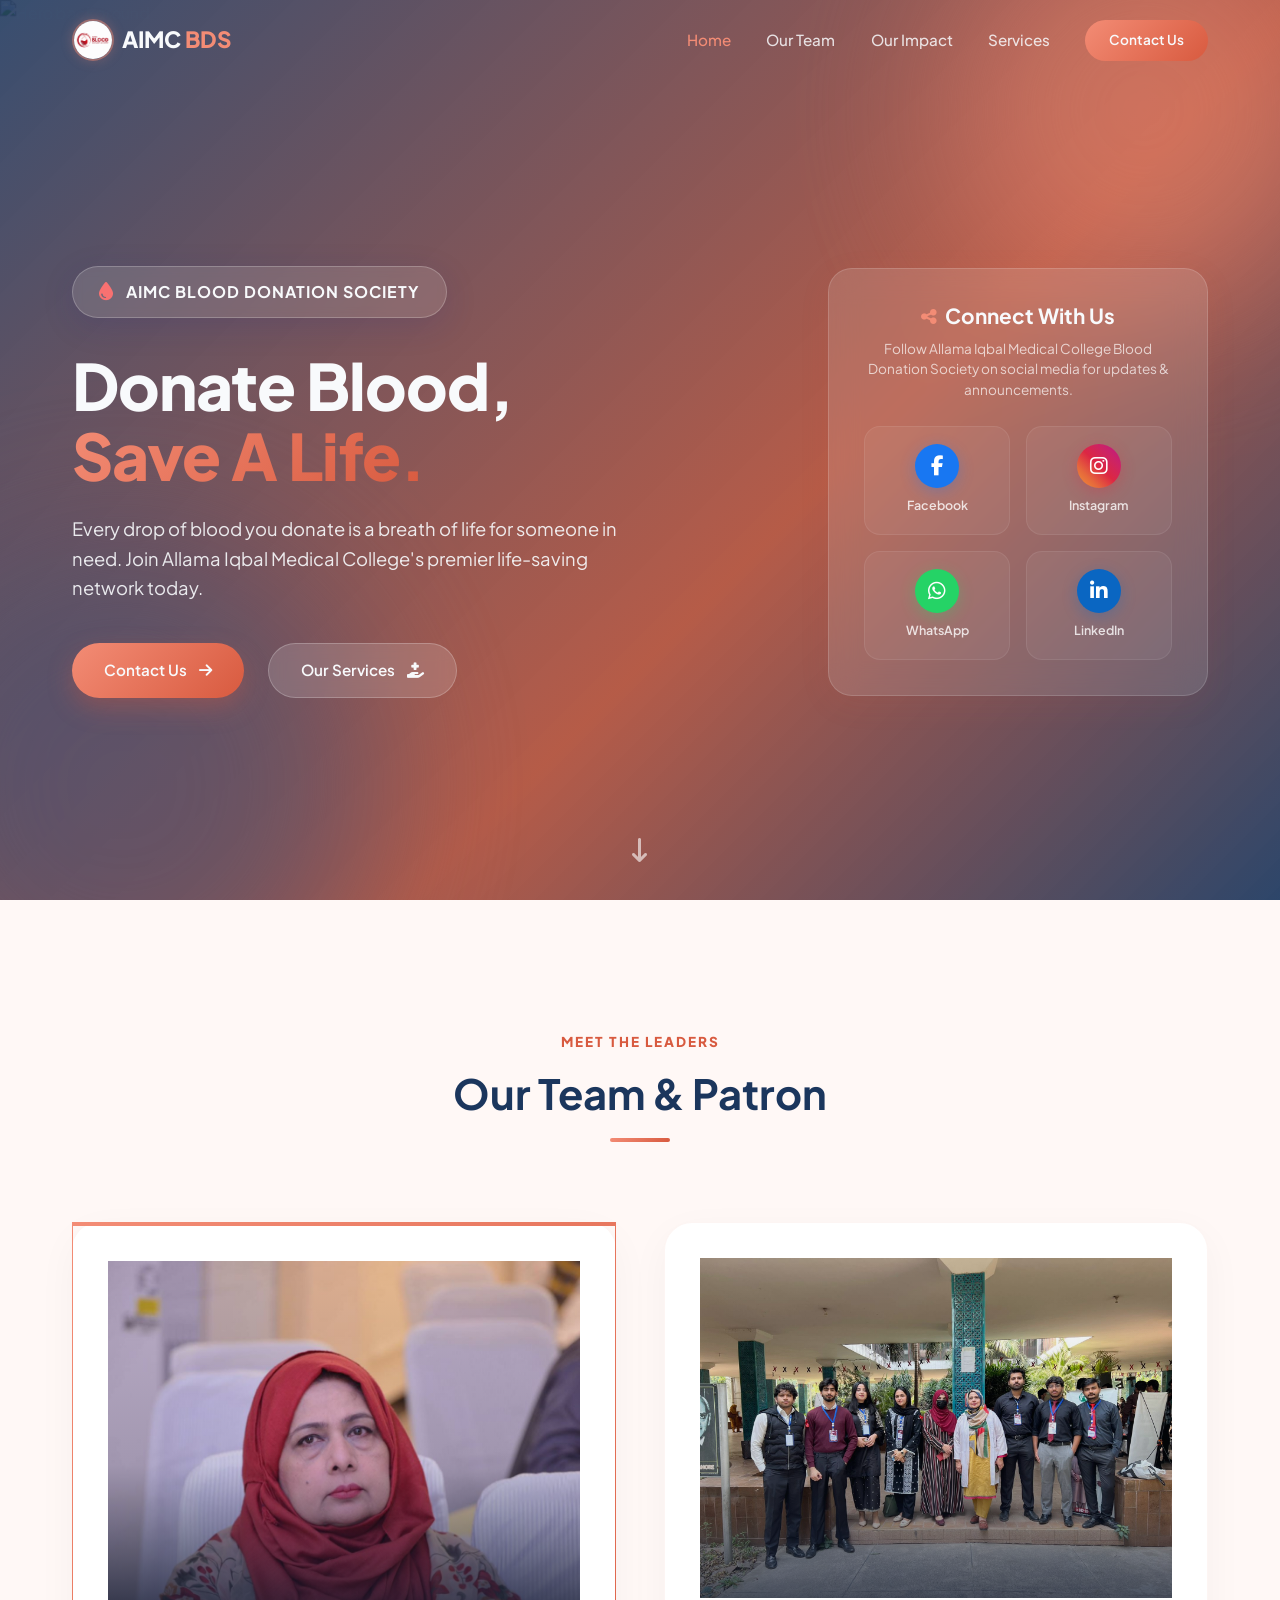
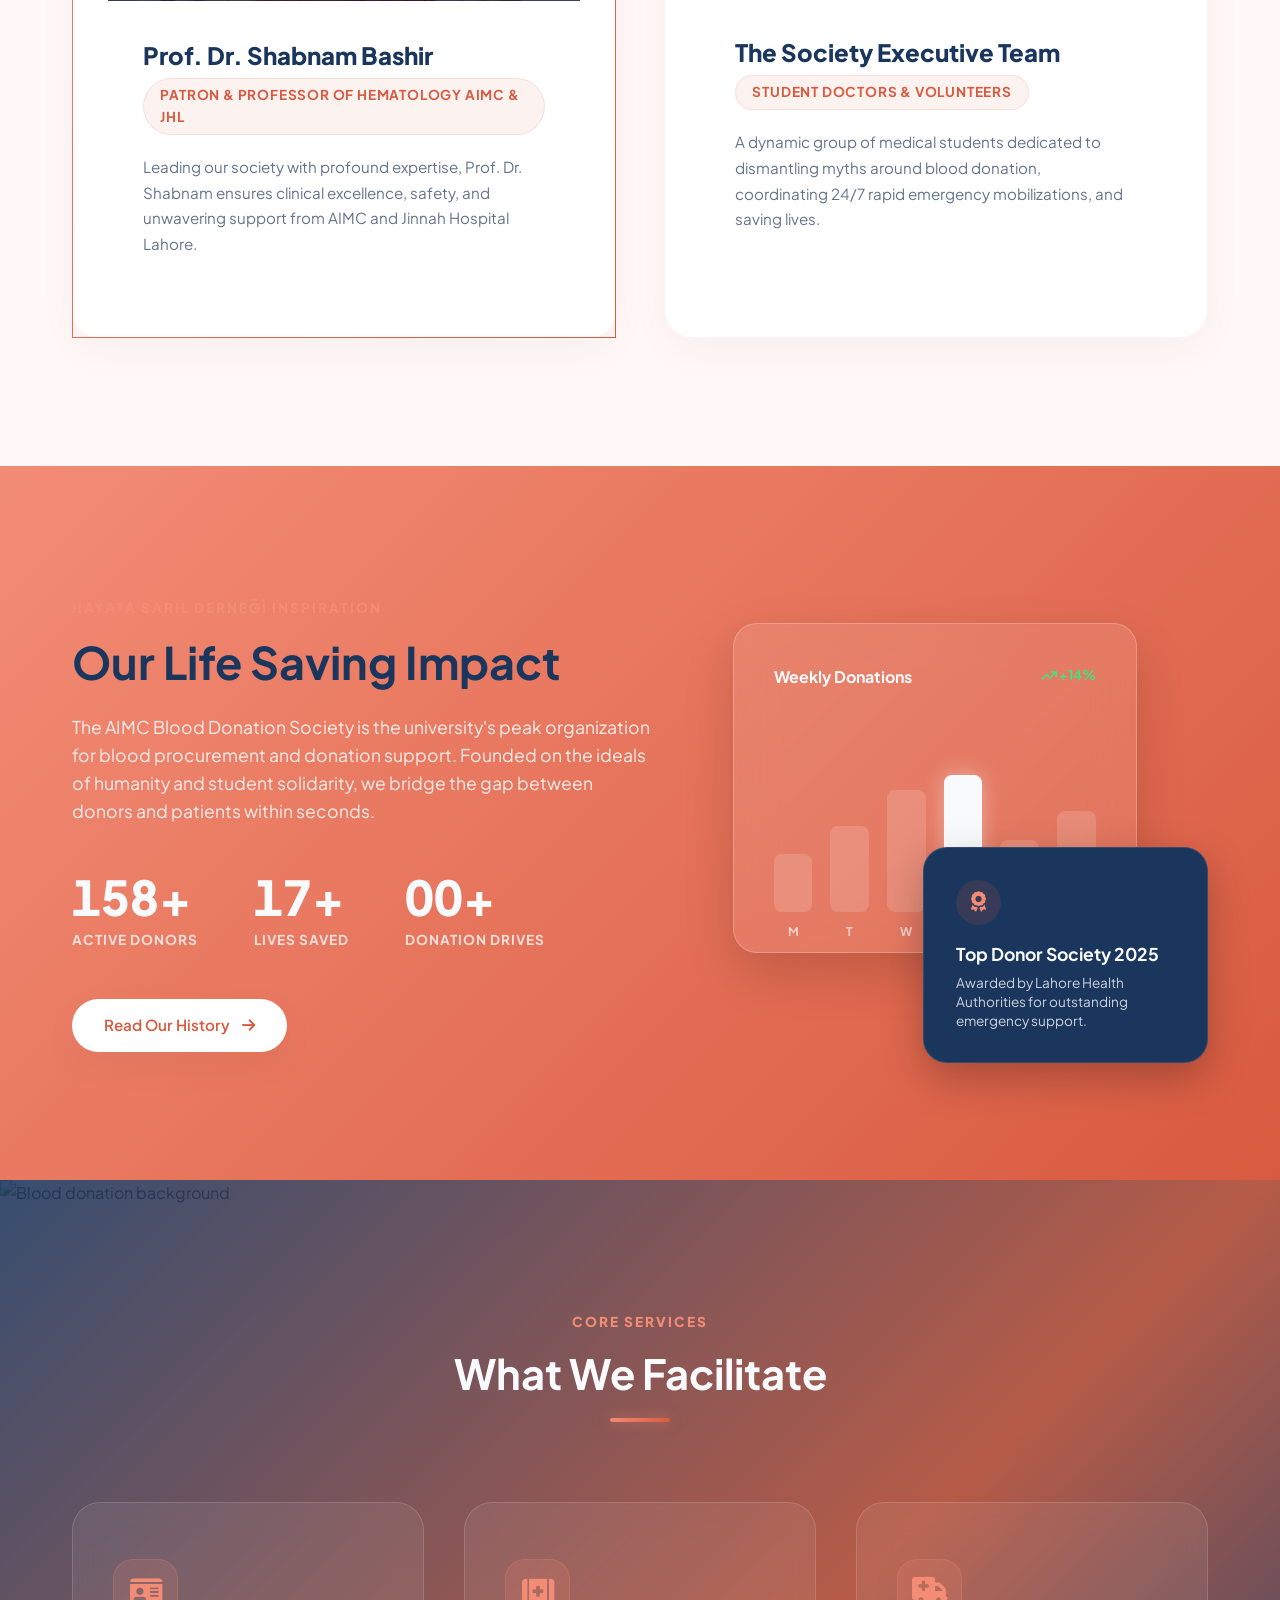
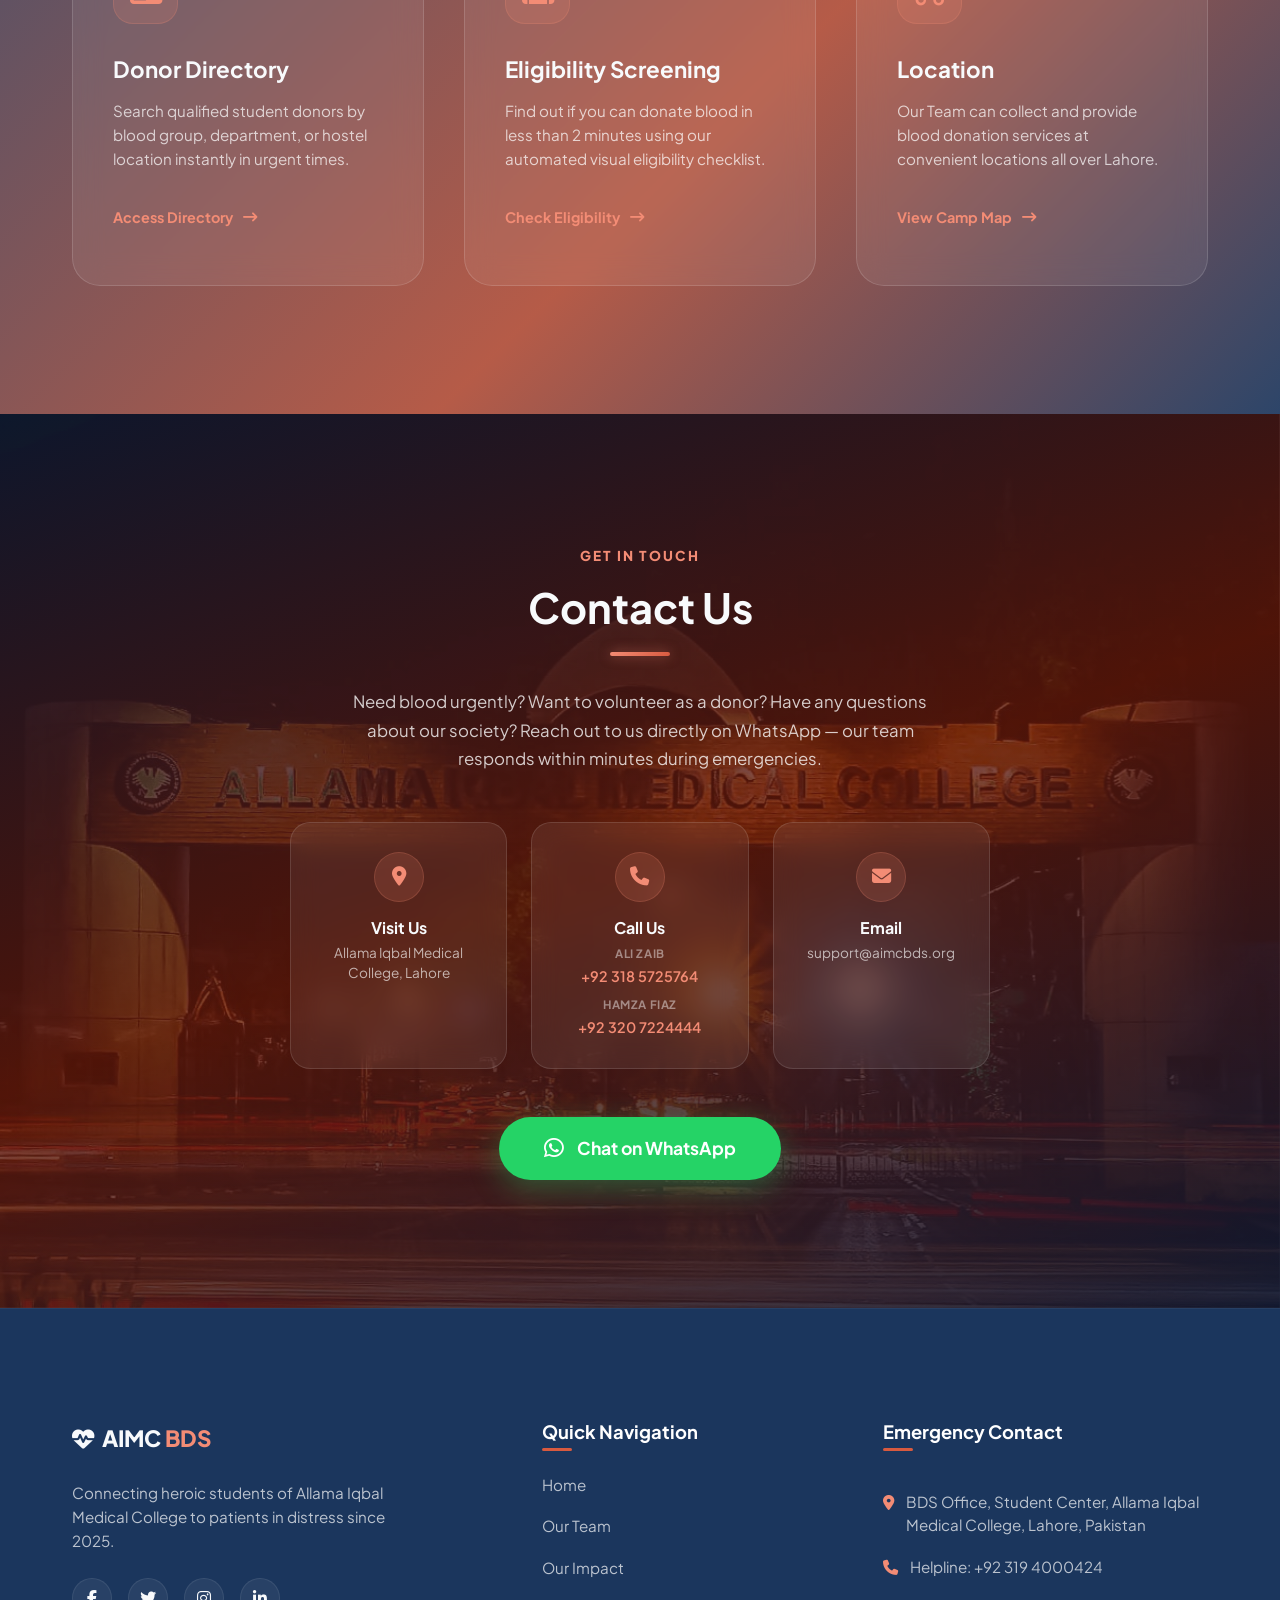
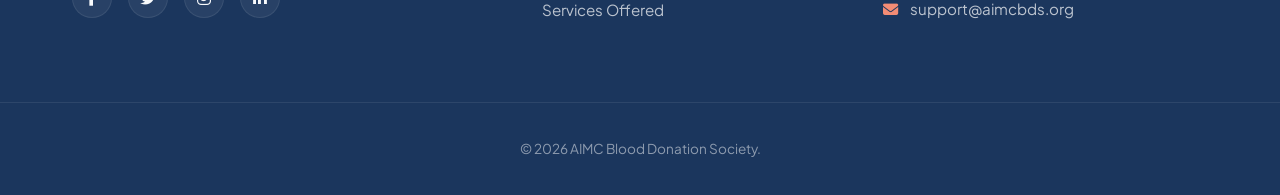
==== commit 868e3783: "Replace logo image in navbar" ====
--- a/index.html
+++ b/index.html
@@ -19,7 +19,7 @@
     <nav class="navbar" id="navbar">
         <div class="nav-container">
             <a href="#" class="nav-logo">
-                <img src="logo.jpeg" alt="AIMC BDS Logo" class="nav-logo-img">
+                <img src="logo2.jpeg" alt="AIMC BDS Logo" class="nav-logo-img">
                 <span class="logo-text">AIMC <span class="highlight">BDS</span></span>
             </a>
             <button class="mobile-toggle" id="mobile-toggle" aria-label="Toggle Navigation">
--- a/style.css
+++ b/style.css
@@ -375,20 +375,22 @@
 .hero-tagline {
     display: inline-flex;
     align-items: center;
-    gap: 0.6rem;
-    background: rgba(255, 255, 255, 0.1);
+    gap: 0.8rem;
+    background: rgba(255, 255, 255, 0.12);
     border: var(--glass-border);
-    padding: 0.5rem 1.2rem;
+    padding: 0.75rem 1.6rem;
     border-radius: 30px;
-    font-size: 0.8rem;
+    font-size: 1rem;
     font-weight: 700;
     letter-spacing: 1px;
     margin-bottom: 2rem;
     backdrop-filter: blur(5px);
+    box-shadow: 0 8px 32px 0 rgba(31, 38, 135, 0.15);
 }
 
 .hero-tagline .icon-pulse {
     color: #F87171;
+    font-size: 1.15rem;
     animation: beat 1.2s infinite;
 }
 
@@ -2178,7 +2180,9 @@
     }
 
     .hero-tagline {
-        font-size: 0.7rem;
+        font-size: 0.85rem;
+        padding: 0.6rem 1.2rem;
+        gap: 0.6rem;
     }
 
     .section-title {
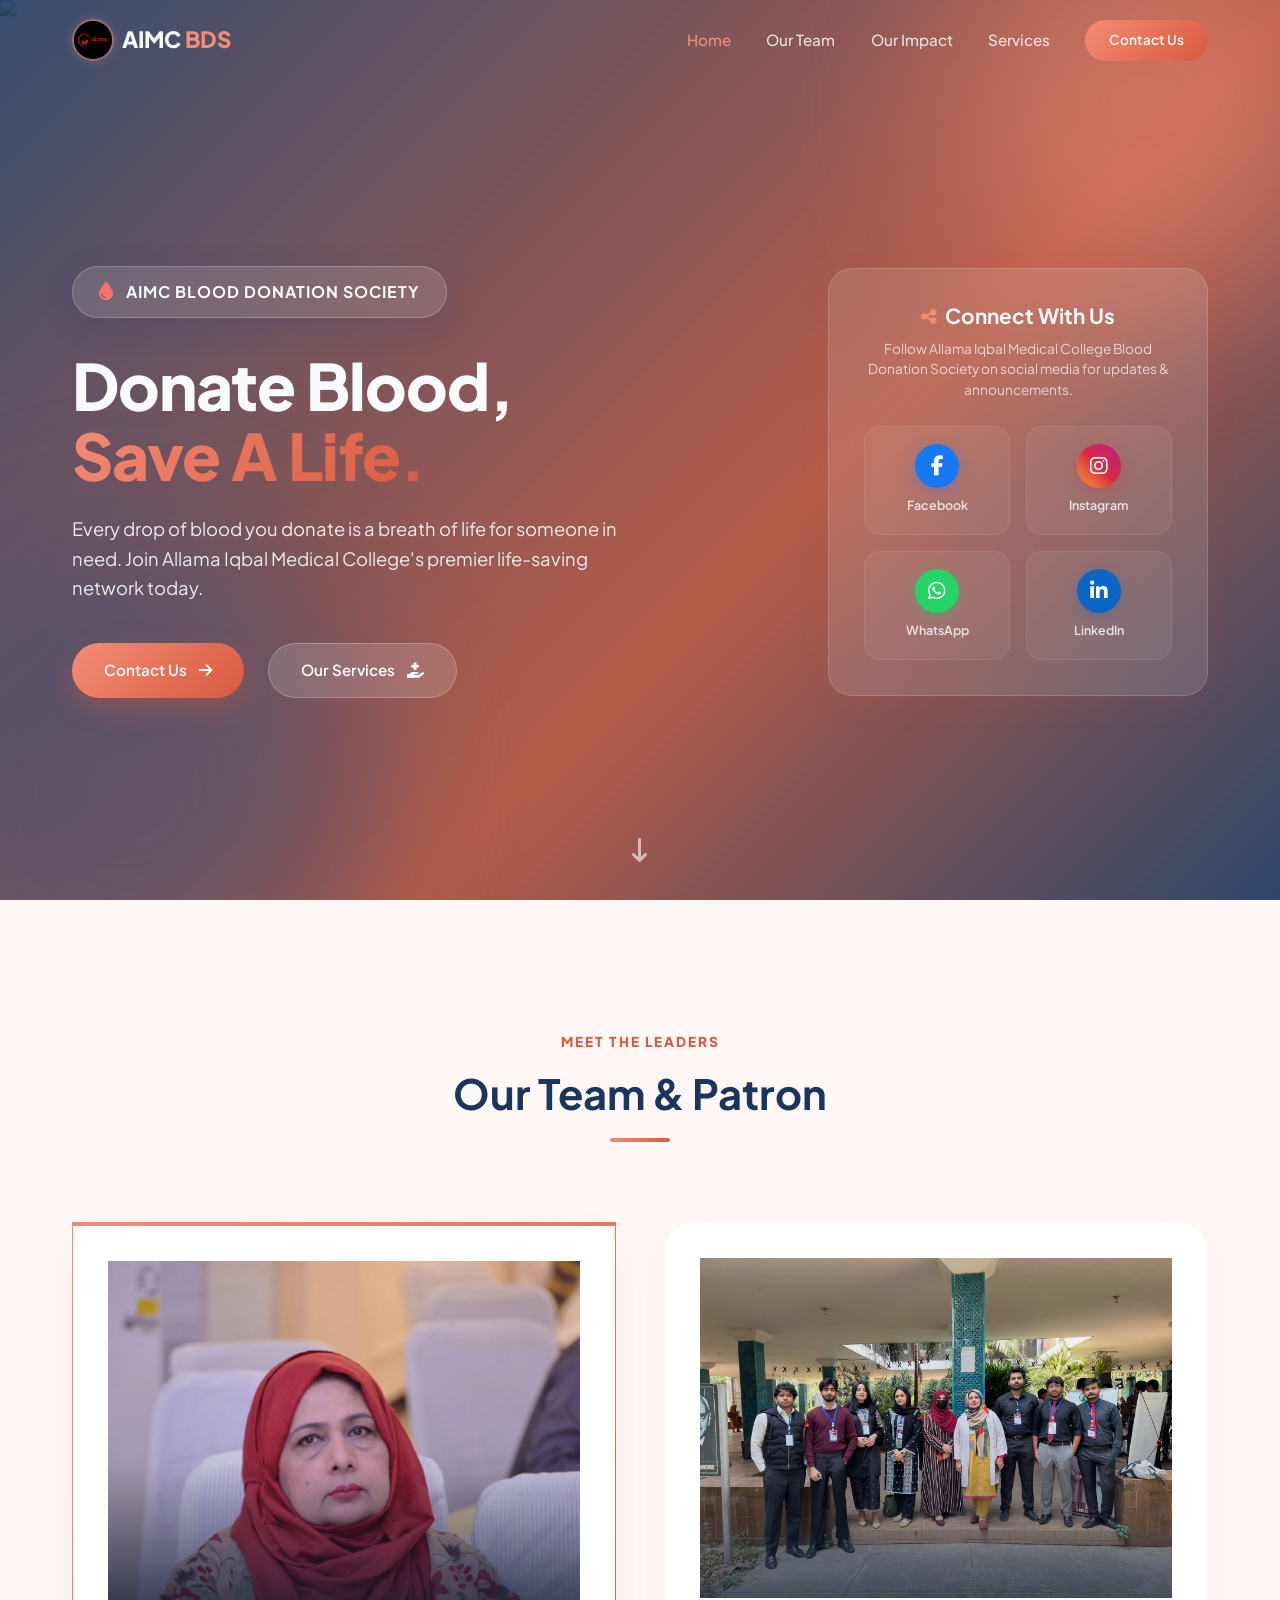
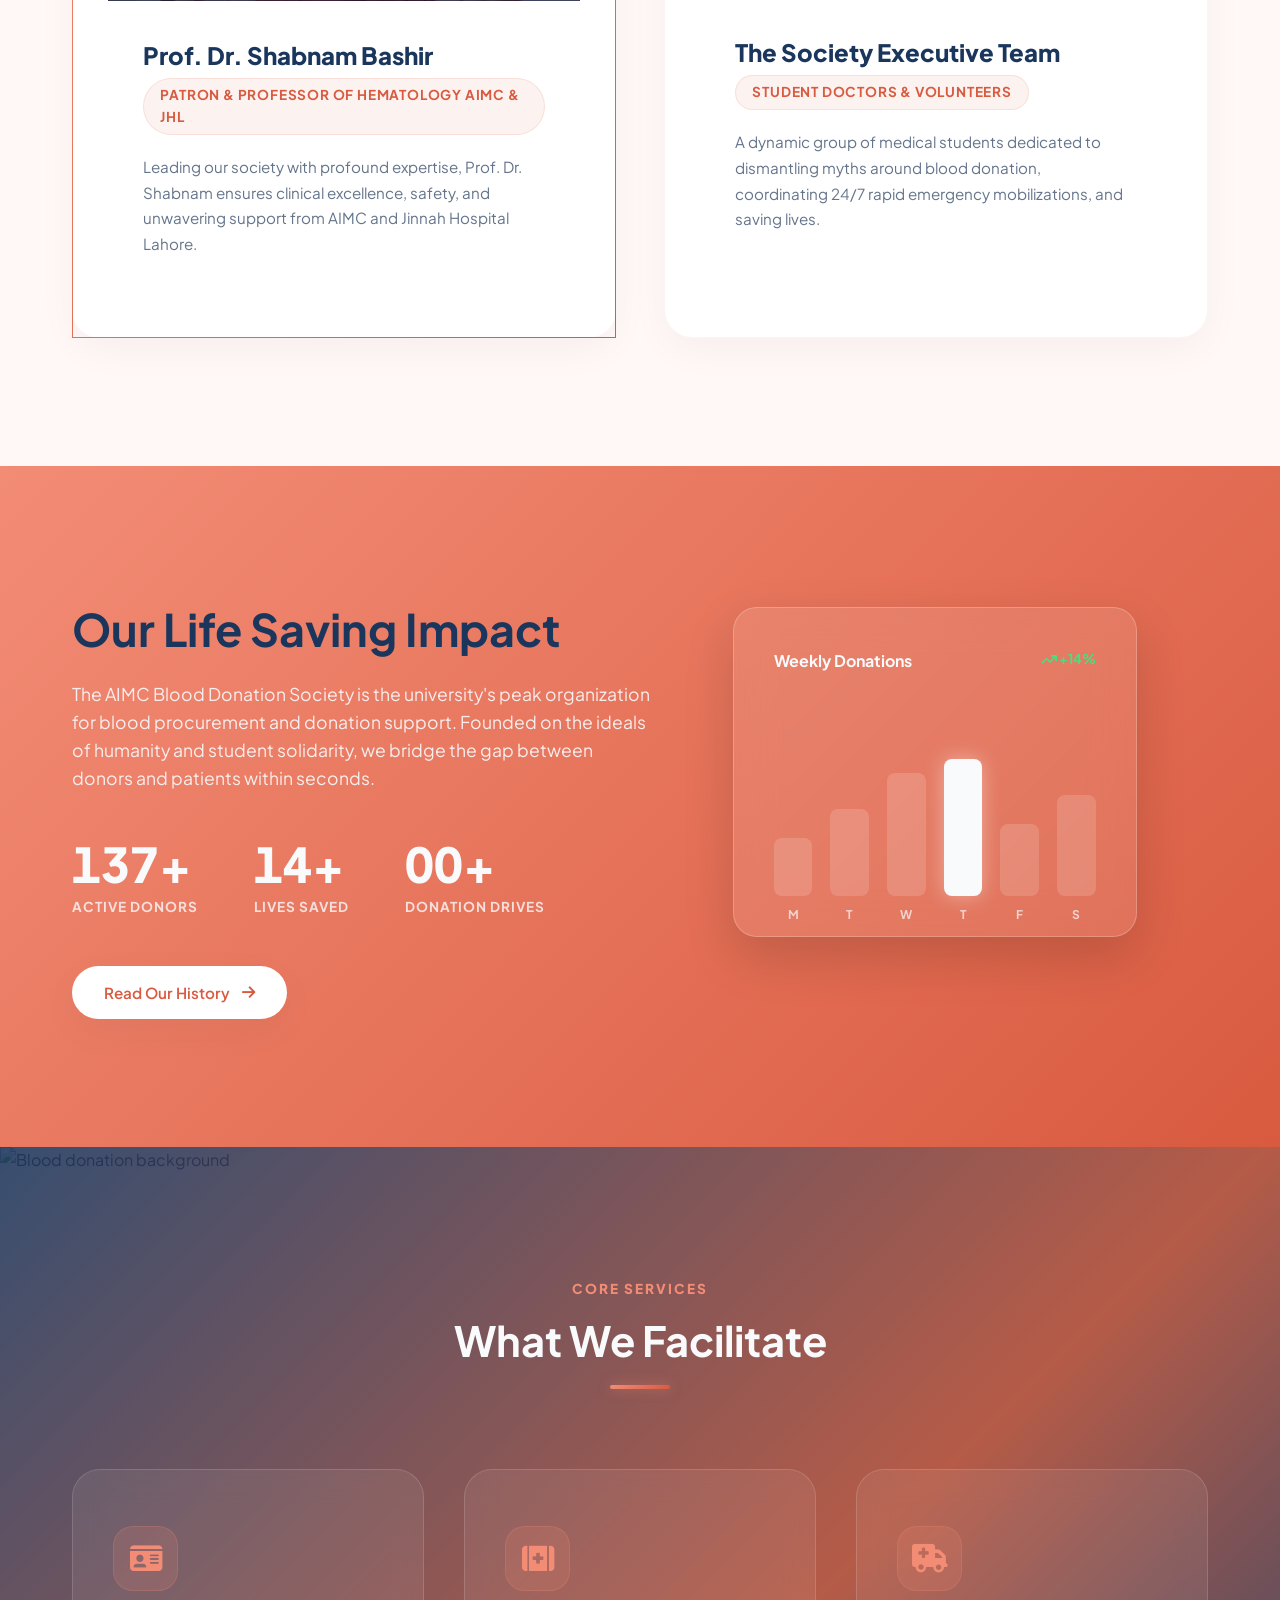
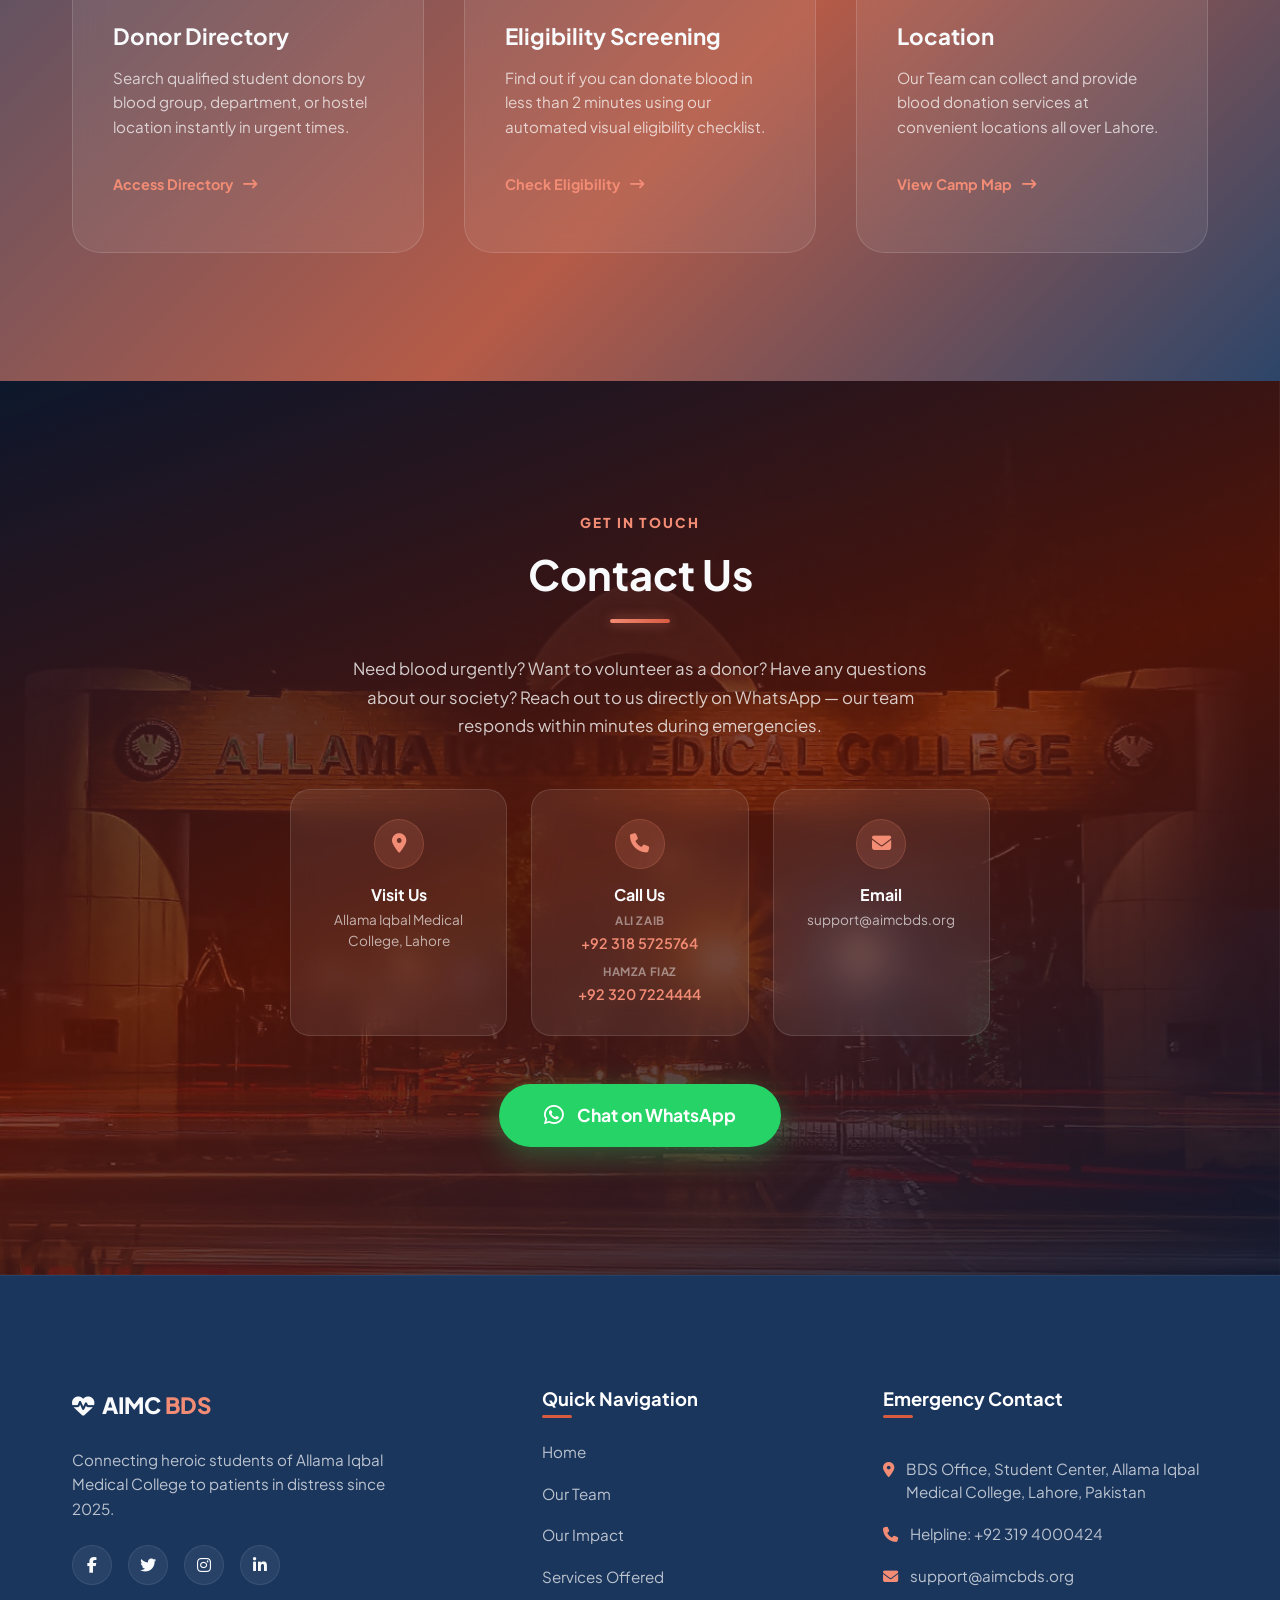
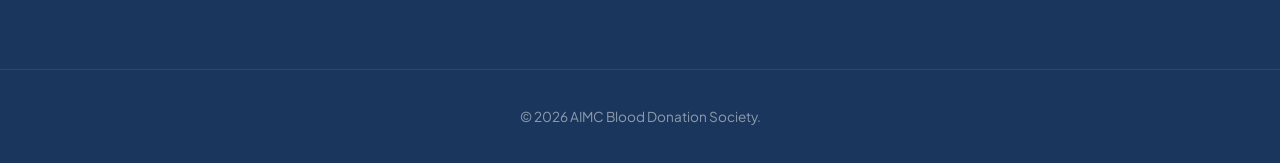
==== commit 91358ba0: "Update index.html" ====
--- a/index.html
+++ b/index.html
@@ -19,7 +19,7 @@
     <nav class="navbar" id="navbar">
         <div class="nav-container">
             <a href="#" class="nav-logo">
-                <img src="logo2.jpeg" alt="AIMC BDS Logo" class="nav-logo-img">
+                <img src="logo.jpeg" alt="AIMC BDS Logo" class="nav-logo-img">
                 <span class="logo-text">AIMC <span class="highlight">BDS</span></span>
             </a>
             <button class="mobile-toggle" id="mobile-toggle" aria-label="Toggle Navigation">
@@ -134,7 +134,6 @@
     <section class="impact-section" id="impact">
         <div class="container impact-container">
             <div class="impact-content">
-                <span class="sub-title white-text">HAYATA SARIL DERNEĞİ INSPIRATION</span>
                 <h2 class="section-title white-text">Our Life Saving Impact</h2>
                 <p class="impact-description">
                     The AIMC Blood Donation Society is the university's peak organization for blood procurement and donation support. Founded on the ideals of humanity and student solidarity, we bridge the gap between donors and patients within seconds.
@@ -174,11 +173,6 @@
                             </div>
                         </div>
                     </div>
-                    <div class="visual-card accent-info-card glass-card">
-                        <div class="card-icon-round"><i class="fa-solid fa-award"></i></div>
-                        <h4>Top Donor Society 2025</h4>
-                        <p>Awarded by Lahore Health Authorities for outstanding emergency support.</p>
-                    </div>
                 </div>
             </div>
         </div>
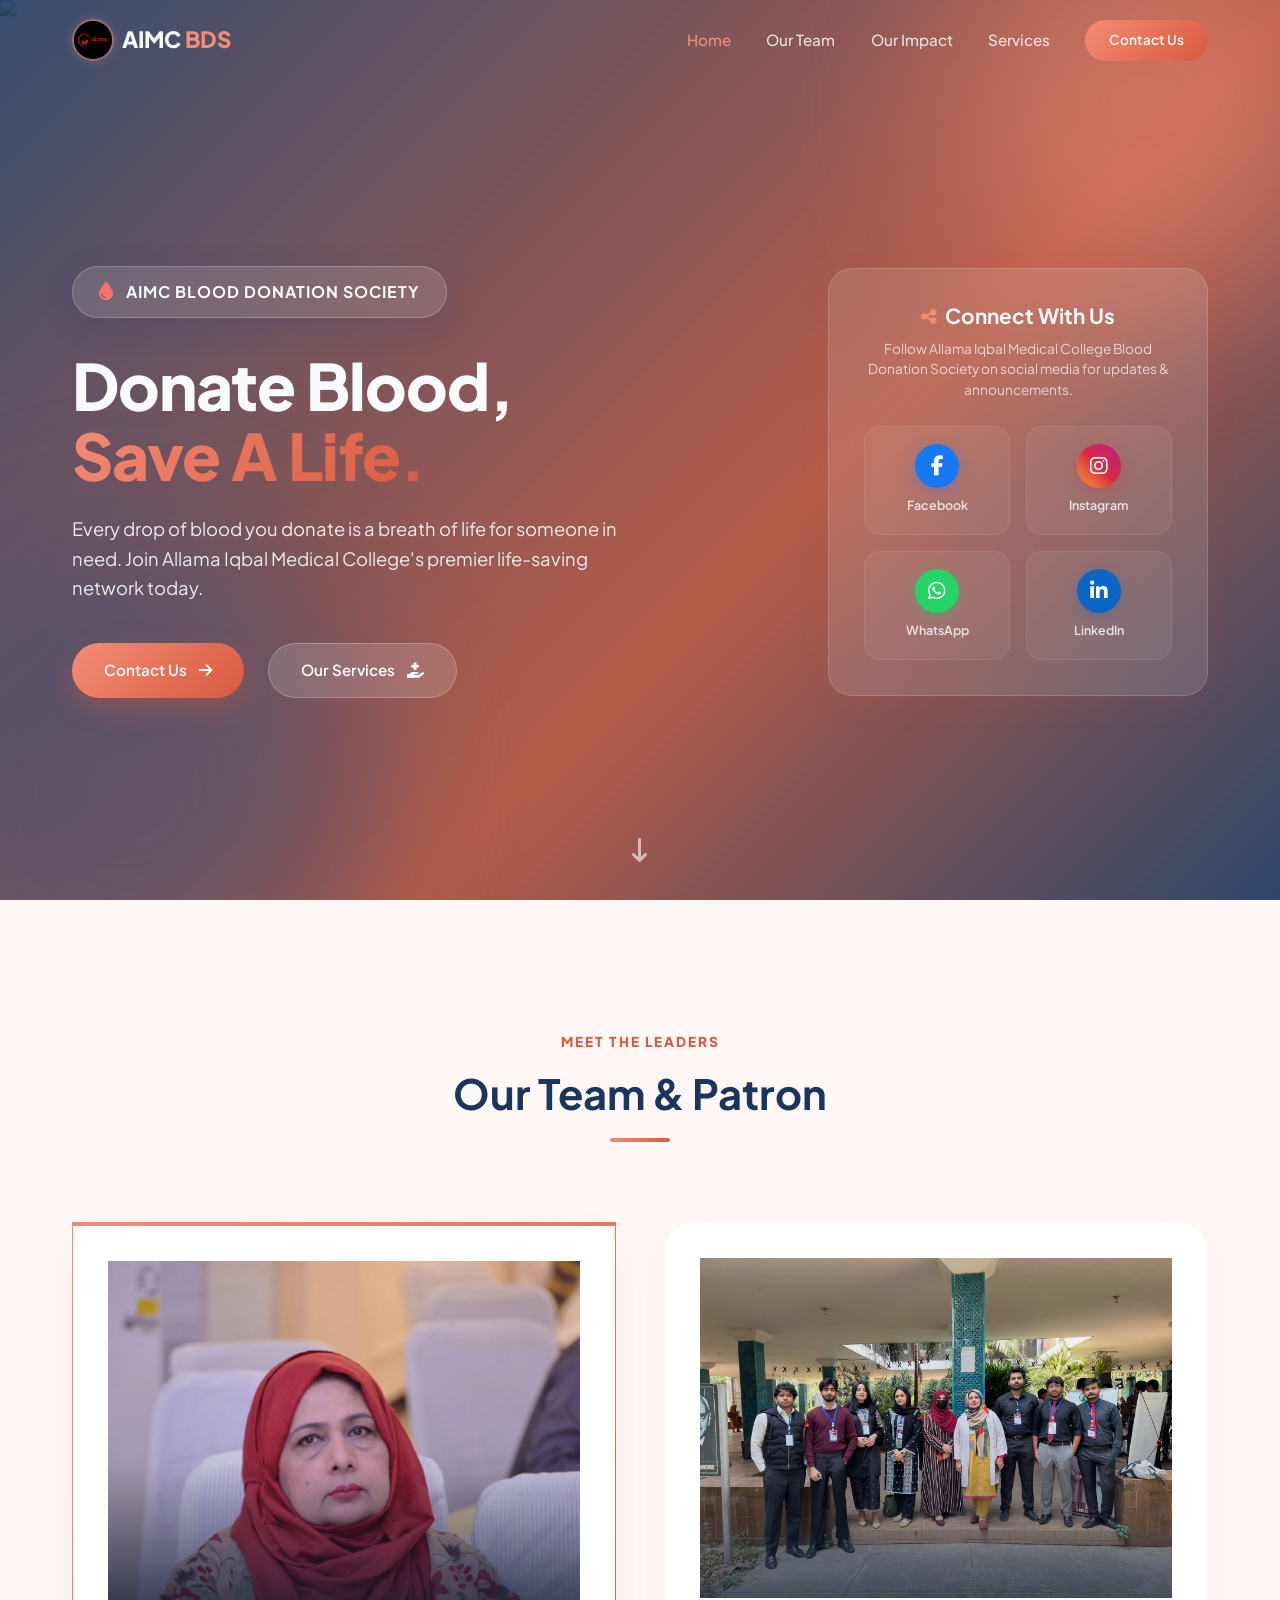
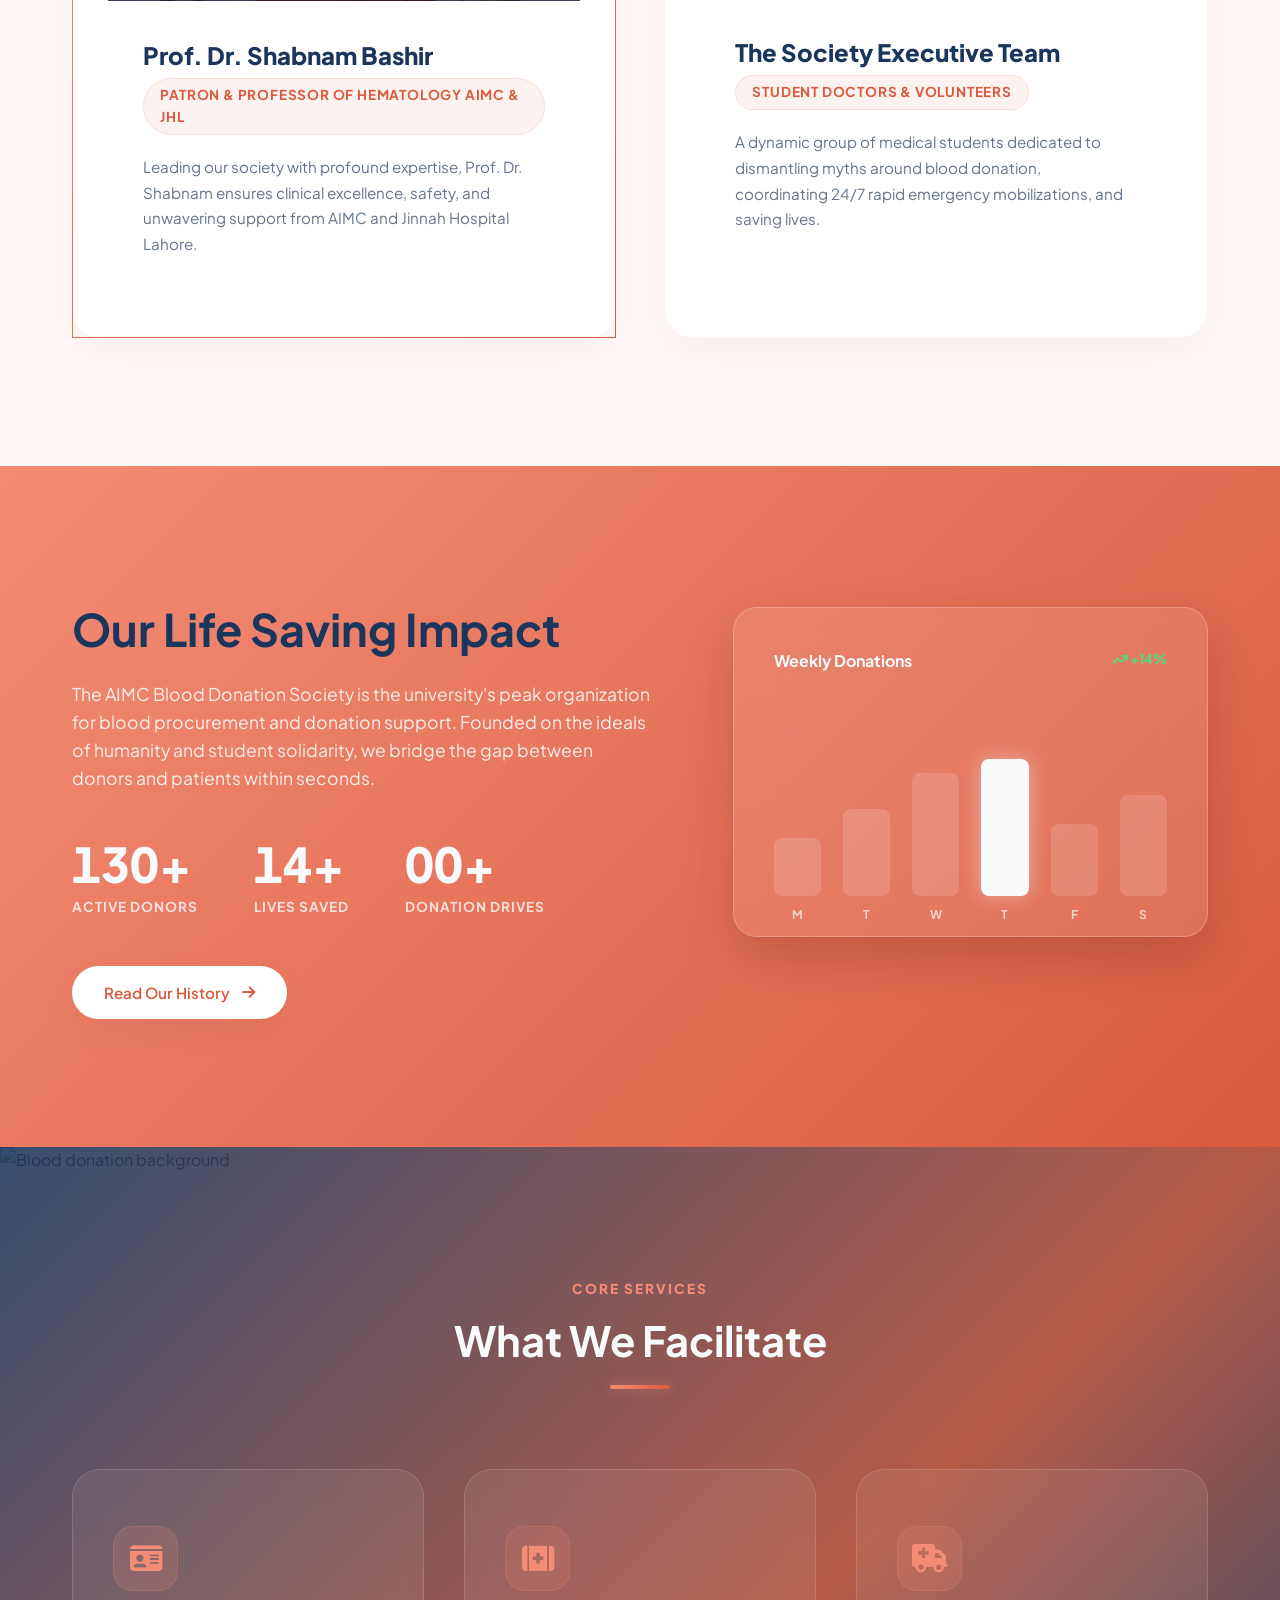
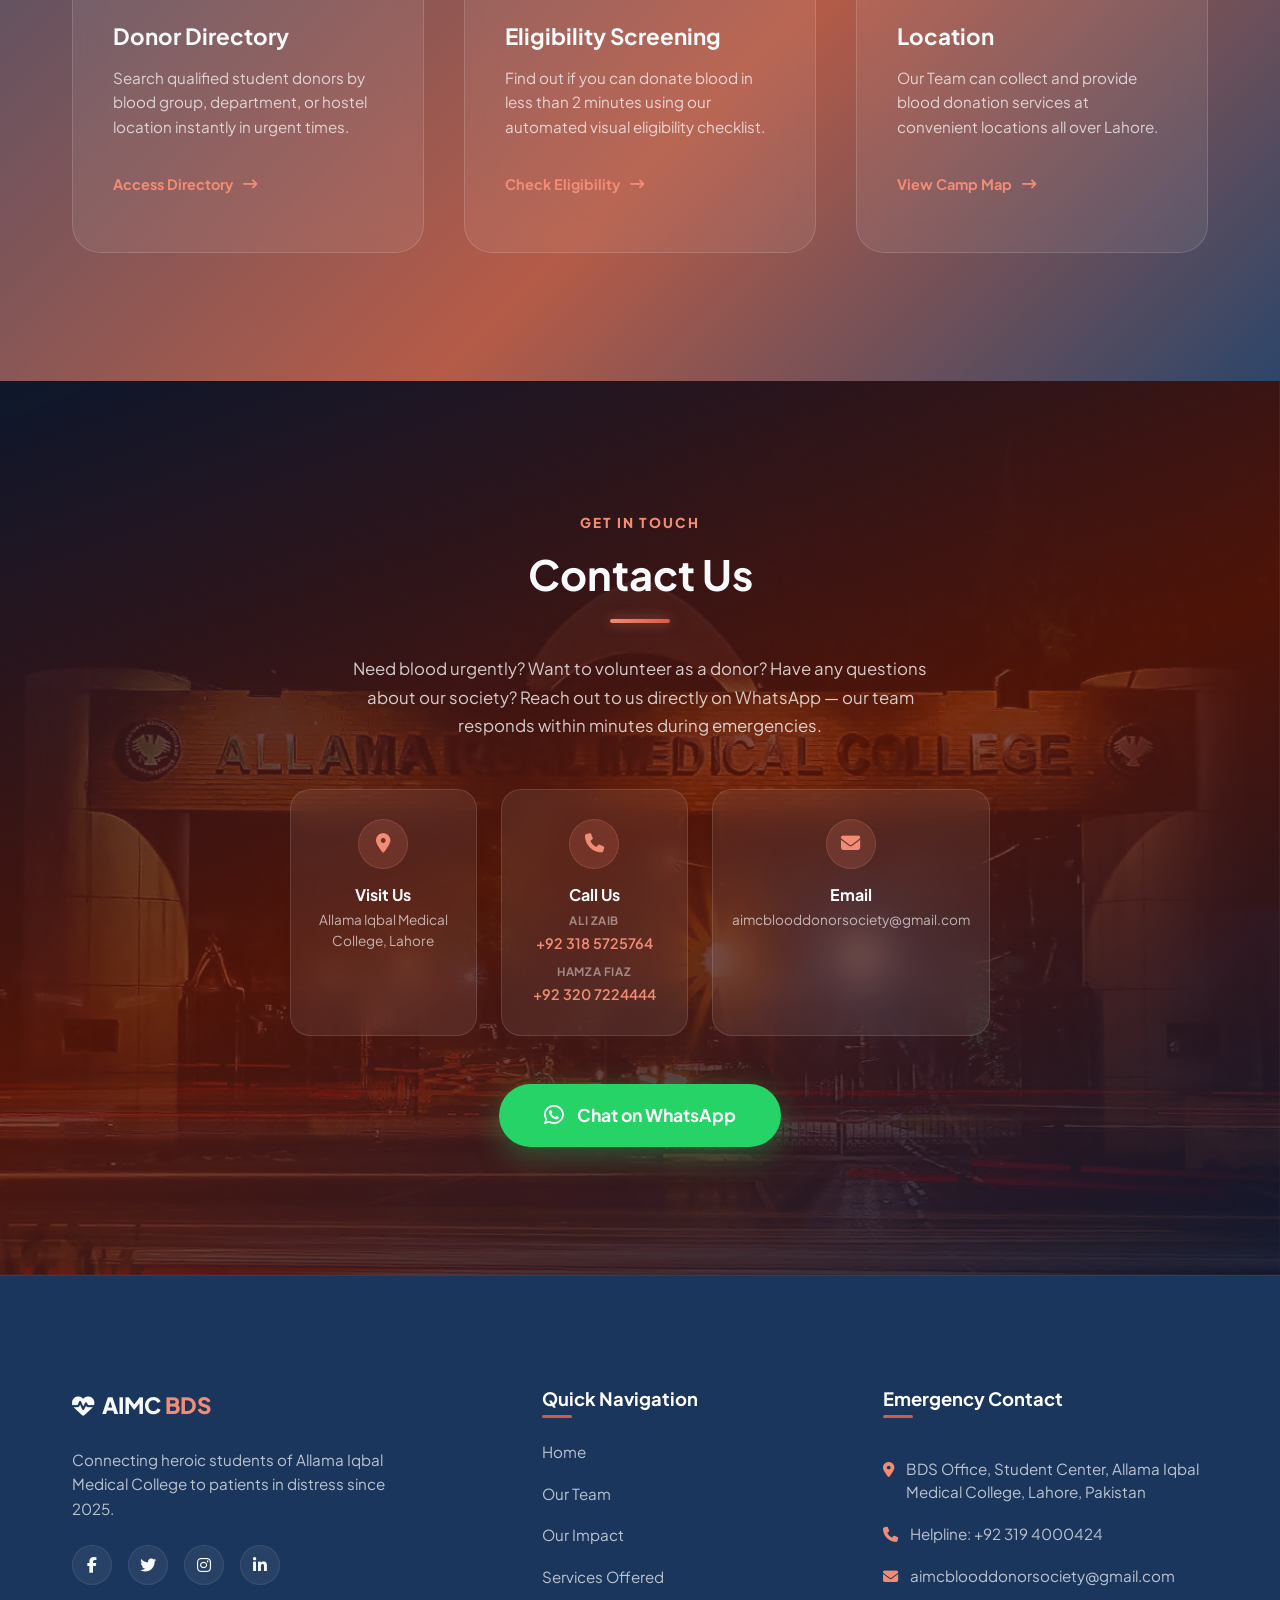
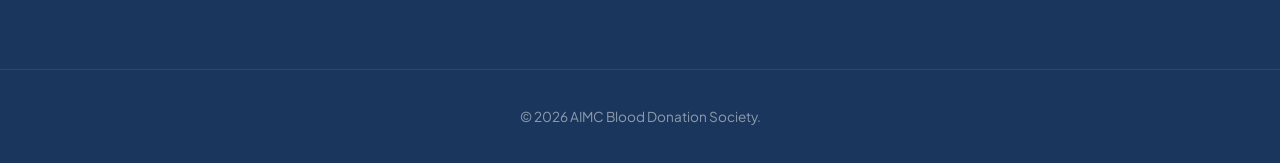
==== commit b98b1985: "Update email address in contact information" ====
--- a/index.html
+++ b/index.html
@@ -257,7 +257,7 @@
                         <div class="contact-info-icon"><i class="fa-solid fa-envelope"></i></div>
                         <div>
                             <h4>Email</h4>
-                            <p>support@aimcbds.org</p>
+                            <p>aimcblooddonorsociety@gmail.com</p>
                         </div>
                     </div>
                 </div>
@@ -357,7 +357,7 @@
                 <h4>Emergency Contact</h4>
                 <p><i class="fa-solid fa-location-dot"></i> BDS Office, Student Center, Allama Iqbal Medical College, Lahore, Pakistan</p>
                 <p><i class="fa-solid fa-phone"></i> Helpline: +92 319 4000424</p>
-                <p><i class="fa-solid fa-envelope"></i> support@aimcbds.org</p>
+                <p><i class="fa-solid fa-envelope"></i>aimcblooddonorsociety@gmail.com</p>
             </div>
         </div>
         <div class="footer-bottom">
--- a/style.css
+++ b/style.css
@@ -796,7 +796,7 @@
     -webkit-backdrop-filter: blur(20px);
     border: var(--glass-border);
     padding: 2.5rem;
-    width: 85%;
+    width: 100%;
     height: 330px;
     top: 0;
     left: 0;
@@ -857,41 +857,7 @@
     opacity: 0.7;
 }
 
-.accent-info-card {
-    background: var(--accent);
-    border: 1px solid rgba(255, 255, 255, 0.1);
-    color: var(--text-light);
-    padding: 2rem;
-    width: 60%;
-    bottom: -10%;
-    right: 0;
-    z-index: 2;
-    box-shadow: 0 15px 40px rgba(0, 0, 0, 0.25);
-}
-
-.card-icon-round {
-    width: 45px;
-    height: 45px;
-    border-radius: 50%;
-    background: rgba(216, 90, 63, 0.15);
-    color: var(--primary-light);
-    display: flex;
-    align-items: center;
-    justify-content: center;
-    font-size: 1.25rem;
-    margin-bottom: 1.2rem;
-}
-
-.accent-info-card h4 {
-    font-size: 1.1rem;
-    margin-bottom: 0.5rem;
-}
-
-.accent-info-card p {
-    font-size: 0.85rem;
-    opacity: 0.8;
-    line-height: 1.4;
-}
+
 
 /* Services / Features Section */
 .services-section {
@@ -2032,12 +1998,15 @@
         right: -100%;
         width: 75%;
         height: 100vh;
-        background: var(--accent);
+        background: rgba(15, 23, 42, 0.95);
+        backdrop-filter: blur(20px);
+        -webkit-backdrop-filter: blur(20px);
+        border-left: 1px solid rgba(255, 255, 255, 0.1);
         flex-direction: column;
         justify-content: center;
         gap: 2.5rem;
         transition: var(--transition-smooth);
-        box-shadow: -10px 0 30px rgba(0,0,0,0.15);
+        box-shadow: -15px 0 40px rgba(0, 0, 0, 0.3);
         padding: 3rem;
     }
     
@@ -2105,6 +2074,15 @@
     .stats-row {
         flex-direction: column;
         gap: 2rem;
+        align-items: center;
+    }
+
+    .team-img-wrapper {
+        height: 280px;
+    }
+
+    .modal-card {
+        padding: 2.5rem 1.8rem;
     }
 
     /* Contact section mobile */
@@ -2185,12 +2163,41 @@
         gap: 0.6rem;
     }
 
+    .hero-social-item {
+        padding: 0.9rem;
+        gap: 0.4rem;
+        border-radius: 12px;
+    }
+
+    .social-icon-box {
+        width: 38px;
+        height: 38px;
+        font-size: 1.1rem;
+    }
+
+    .social-name {
+        font-size: 0.72rem;
+    }
+
     .section-title {
         font-size: 1.5rem;
     }
 
     .stat-num {
         font-size: 2rem;
+    }
+
+    .visual-stack {
+        height: 300px;
+    }
+
+    .main-img-card {
+        padding: 1.5rem;
+        height: 280px;
+    }
+
+    .graph-bars {
+        height: 120px;
     }
 
     .contact-content {
@@ -2210,4 +2217,18 @@
         width: 32px;
         height: 32px;
     }
-}
+
+    .modal-card {
+        padding: 2.2rem 1.5rem;
+    }
+
+    .quiz-choices {
+        flex-direction: column;
+        gap: 0.8rem;
+    }
+
+    .quiz-btn {
+        width: 100%;
+        padding: 0.8rem 1.5rem;
+    }
+}
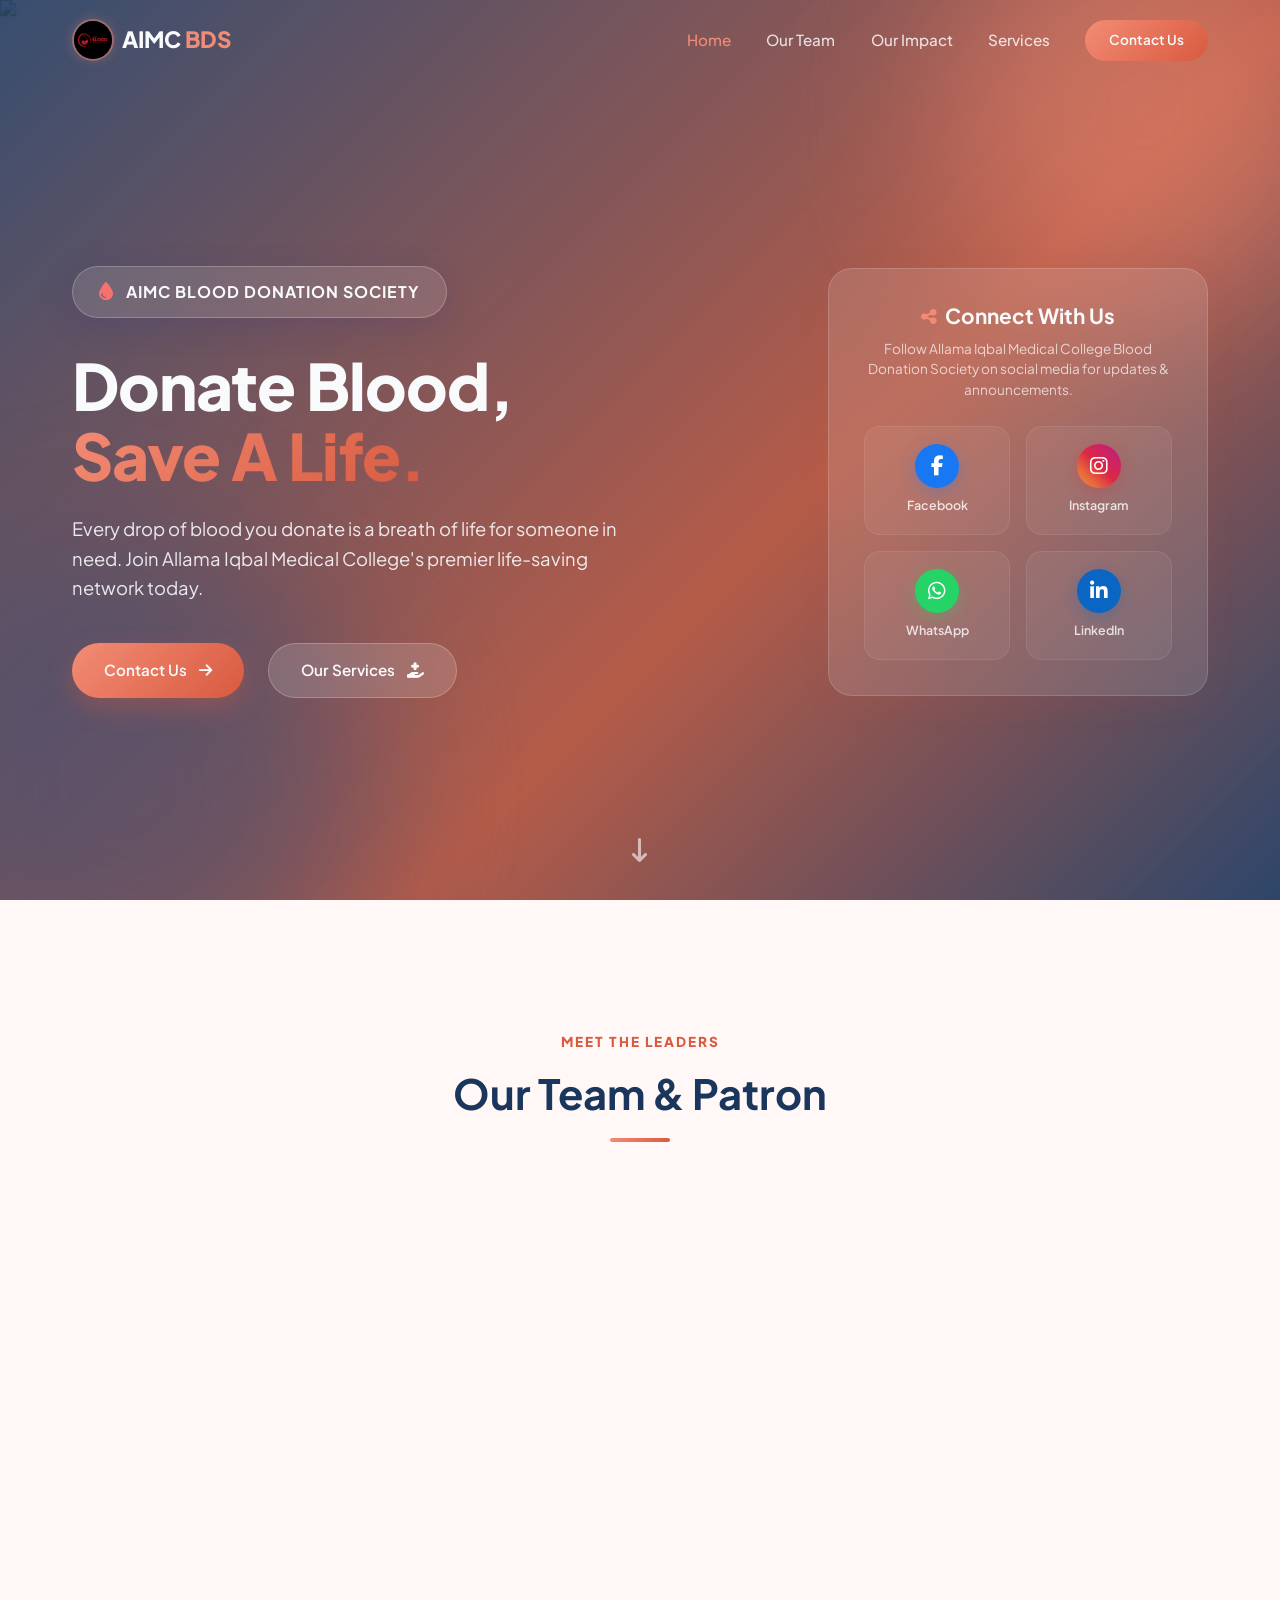
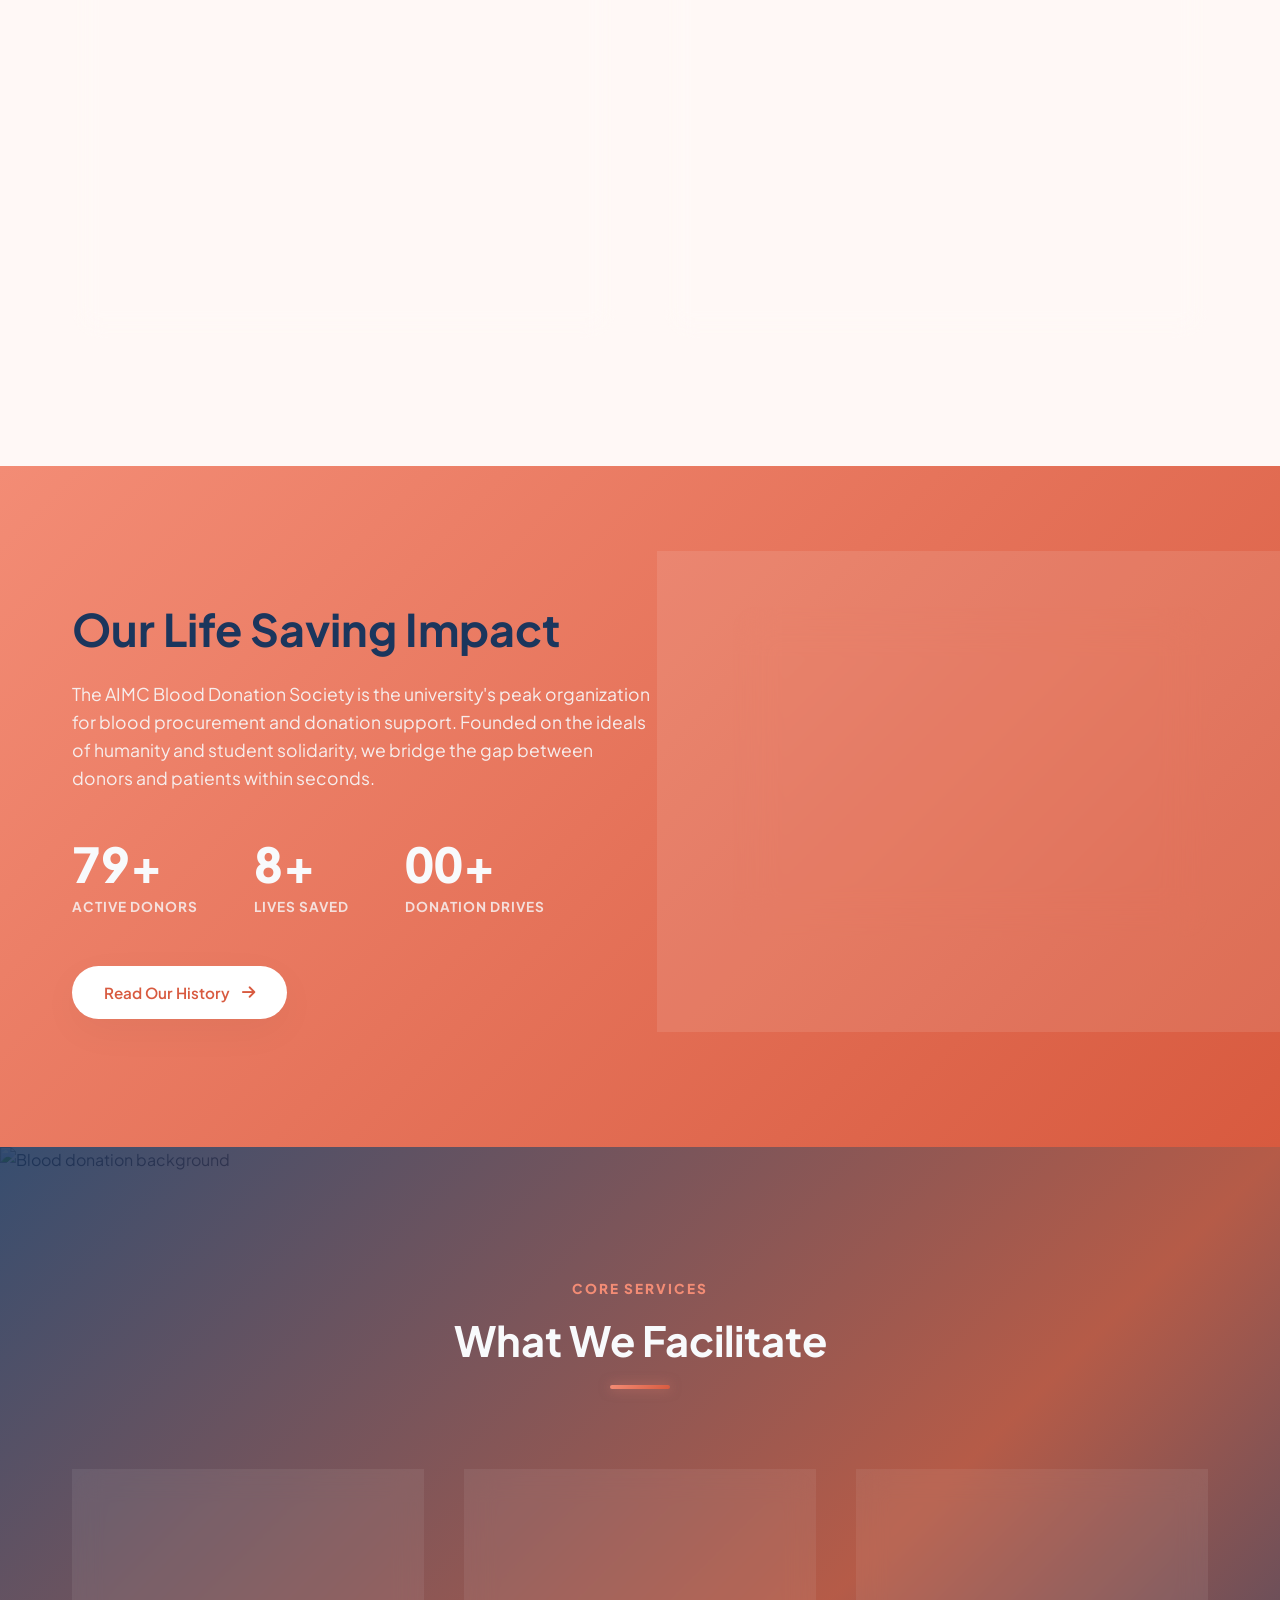
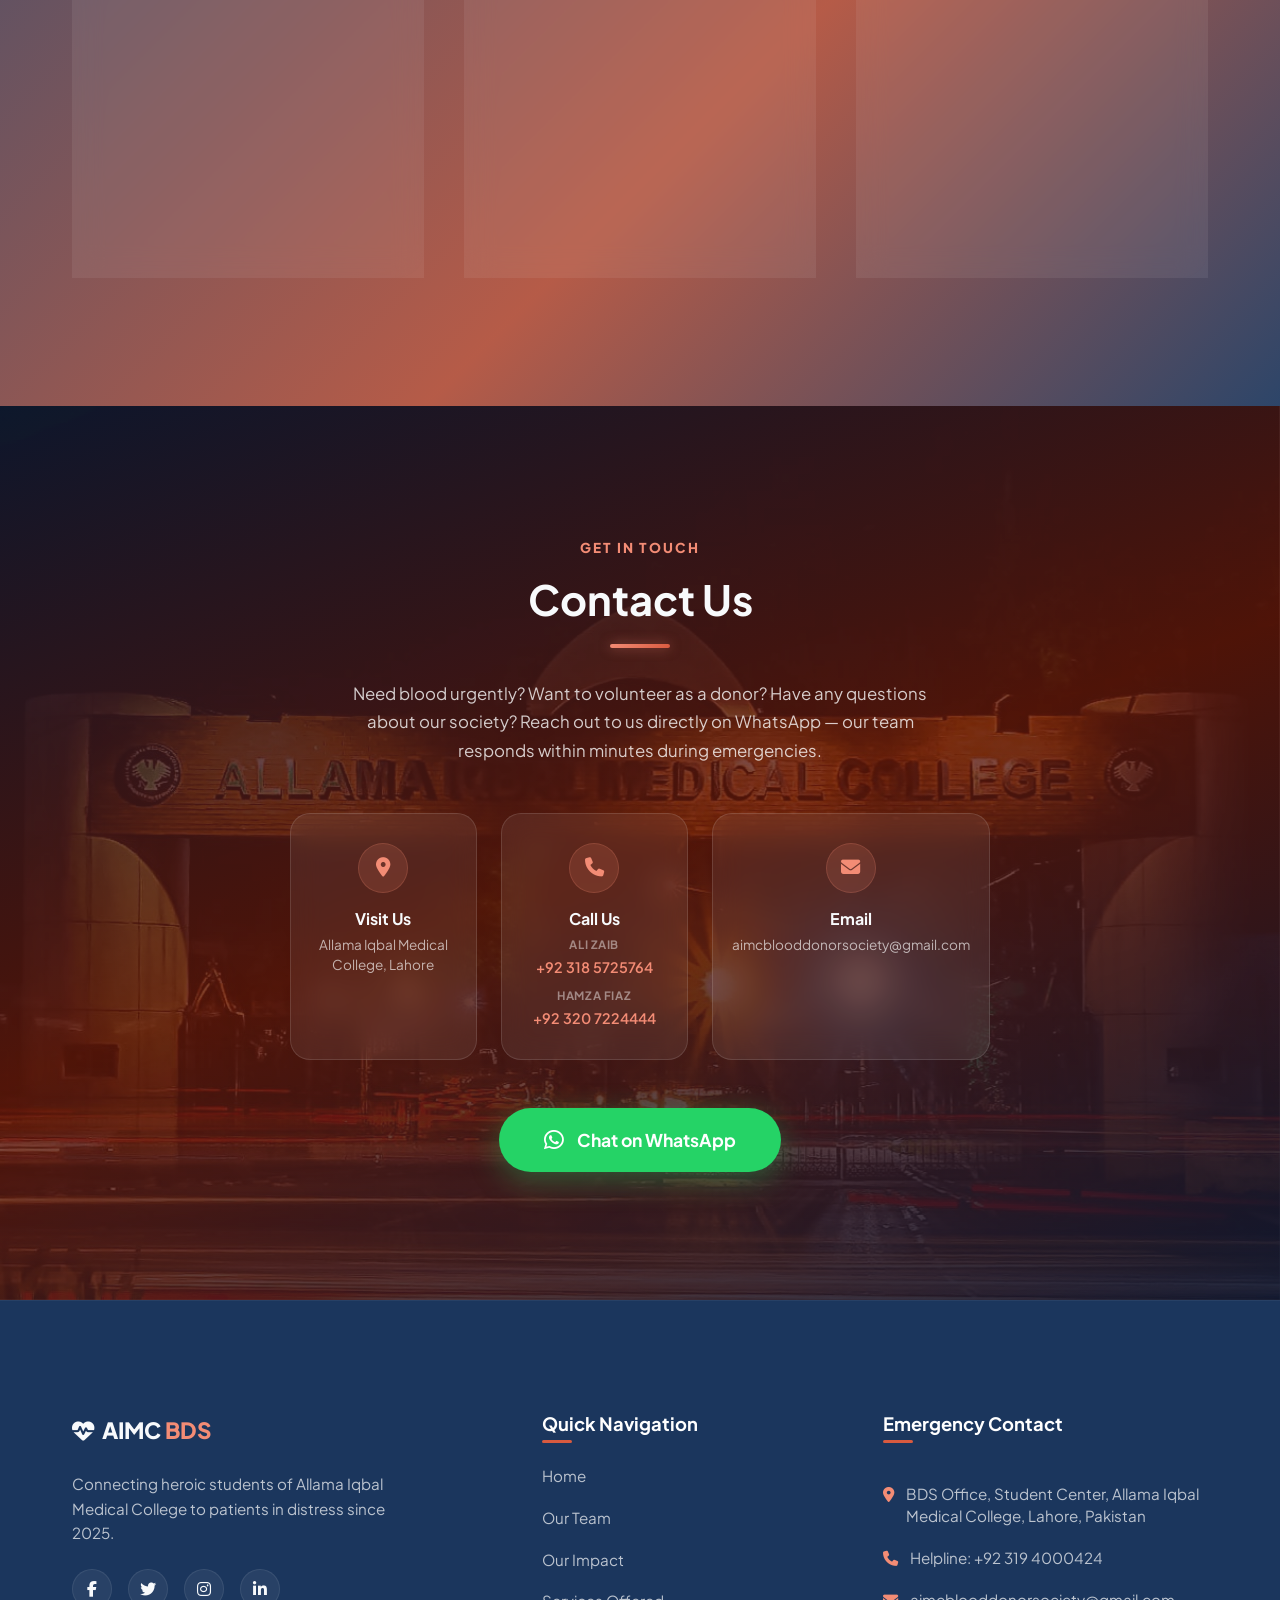
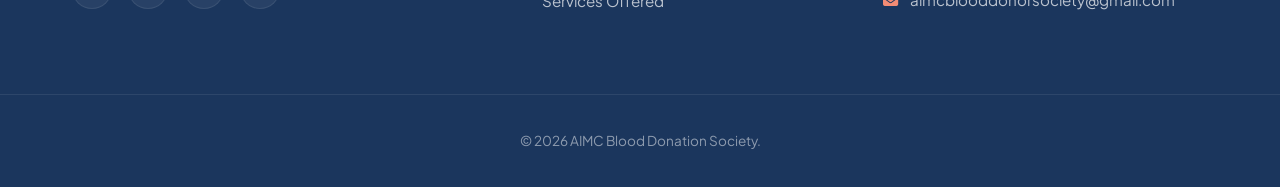
==== commit d6e05da5: "Add files via upload" ====
--- a/index.html
+++ b/index.html
@@ -200,9 +200,9 @@
                 </div>
                 <div class="service-box">
                     <div class="service-icon"><i class="fa-solid fa-kit-medical"></i></div>
-                    <h3>Eligibility Screening</h3>
-                    <p>Find out if you can donate blood in less than 2 minutes using our automated visual eligibility checklist.</p>
-                    <a href="#" class="service-link" id="check-eligibility-btn">Check Eligibility <i class="fa-solid fa-arrow-right-long"></i></a>
+                    <h3>Health Screening</h3>
+                    <p>Get your blood work done through our network, and we will assist you with Hepatitis B & C and safety screening.</p>
+                    <a href="#" class="service-link" id="check-eligibility-btn">View Screening Info <i class="fa-solid fa-arrow-right-long"></i></a>
                 </div>
                 <div class="service-box">
                     <div class="service-icon"><i class="fa-solid fa-truck-medical"></i></div>
@@ -268,51 +268,30 @@
         </div>
     </section>
 
-    <!-- Eligibility Quiz Modal -->
+    <!-- Health Screening Info Modal -->
     <div class="modal-overlay" id="quiz-modal">
         <div class="modal-card glass-card">
-            <button class="modal-close" id="modal-close-btn"><i class="fa-solid fa-xmark"></i></button>
+            <button class="modal-close" id="modal-close-btn" aria-label="Close Modal"><i class="fa-solid fa-xmark"></i></button>
             <div class="modal-header">
-                <i class="fa-solid fa-clipboard-question modal-icon"></i>
-                <h3>Eligibility Screening Test</h3>
-                <p>Ensure you satisfy the primary criteria before checking in.</p>
-            </div>
-            <div class="modal-body">
-                <div class="quiz-step active" data-step="1">
-                    <h4>1. Age & Weight Check</h4>
-                    <p>Are you between 18-60 years old and do you weigh at least 50 kg (110 lbs)?</p>
-                    <div class="quiz-choices">
-                        <button class="quiz-btn yes" data-next="2">Yes, I meet this</button>
-                        <button class="quiz-btn no">No</button>
-                    </div>
-                </div>
-                <div class="quiz-step" data-step="2">
-                    <h4>2. Health Status</h4>
-                    <p>Are you feeling completely well today and did you sleep at least 6 hours last night?</p>
-                    <div class="quiz-choices">
-                        <button class="quiz-btn yes" data-next="3">Yes, fully rested</button>
-                        <button class="quiz-btn no">No, feeling weak</button>
-                    </div>
-                </div>
-                <div class="quiz-step" data-step="3">
-                    <h4>3. Donation Interval</h4>
-                    <p>Has it been more than 3 months (90 days) since your last whole blood donation?</p>
-                    <div class="quiz-choices">
-                        <button class="quiz-btn yes" data-next="success">Yes / Never Donated</button>
-                        <button class="quiz-btn no">No, recently donated</button>
-                    </div>
-                </div>
-                <div class="quiz-step result-step success" id="quiz-success">
-                    <i class="fa-solid fa-circle-check result-icon"></i>
-                    <h4>Congratulations! You are Eligible!</h4>
-                    <p>You are fit to save lives today. Complete the registration form and stand by for emergency alerts.</p>
-                    <button class="btn btn-primary" id="quiz-register-btn">Proceed to Register</button>
-                </div>
-                <div class="quiz-step result-step fail" id="quiz-fail">
-                    <i class="fa-solid fa-circle-xmark result-icon"></i>
-                    <h4>Not Eligible Today</h4>
-                    <p>Thank you for your noble intention. However, for your safety and the health of the recipient, we recommend waiting or getting medical clearance before donating.</p>
-                    <button class="btn btn-secondary" id="quiz-close-btn">Close Quiz</button>
+                <i class="fa-solid fa-heart-pulse modal-icon"></i>
+                <h3>Blood Work & Screening</h3>
+                <p>Safety and health screenings for our active donors</p>
+            </div>
+            <div class="modal-body screening-body">
+                <div class="screening-message">
+                    <p class="screening-intro">
+                        AIMC Blood Donation Society is committed to donor safety and clinical health standards.
+                    </p>
+                    <div class="screening-highlight-box">
+                        <i class="fa-solid fa-shield-virus highlight-icon"></i>
+                        <p>If you get your blood work done through our network, we will help you with complimentary screenings including <strong>Hepatitis B & C, HIV, Malaria, and Syphilis</strong>.</p>
+                    </div>
+                    <p class="screening-details">
+                        All blood work screenings are processed confidentially through verified diagnostic laboratories at Allama Iqbal Medical College and Jinnah Hospital Lahore.
+                    </p>
+                </div>
+                <div class="quiz-choices">
+                    <button class="btn btn-primary" id="quiz-close-btn" style="width: 100%;">Understood & Close</button>
                 </div>
             </div>
         </div>
@@ -357,7 +336,7 @@
                 <h4>Emergency Contact</h4>
                 <p><i class="fa-solid fa-location-dot"></i> BDS Office, Student Center, Allama Iqbal Medical College, Lahore, Pakistan</p>
                 <p><i class="fa-solid fa-phone"></i> Helpline: +92 319 4000424</p>
-                <p><i class="fa-solid fa-envelope"></i>aimcblooddonorsociety@gmail.com</p>
+                <p><i class="fa-solid fa-envelope"></i> aimcblooddonorsociety@gmail.com</p>
             </div>
         </div>
         <div class="footer-bottom">
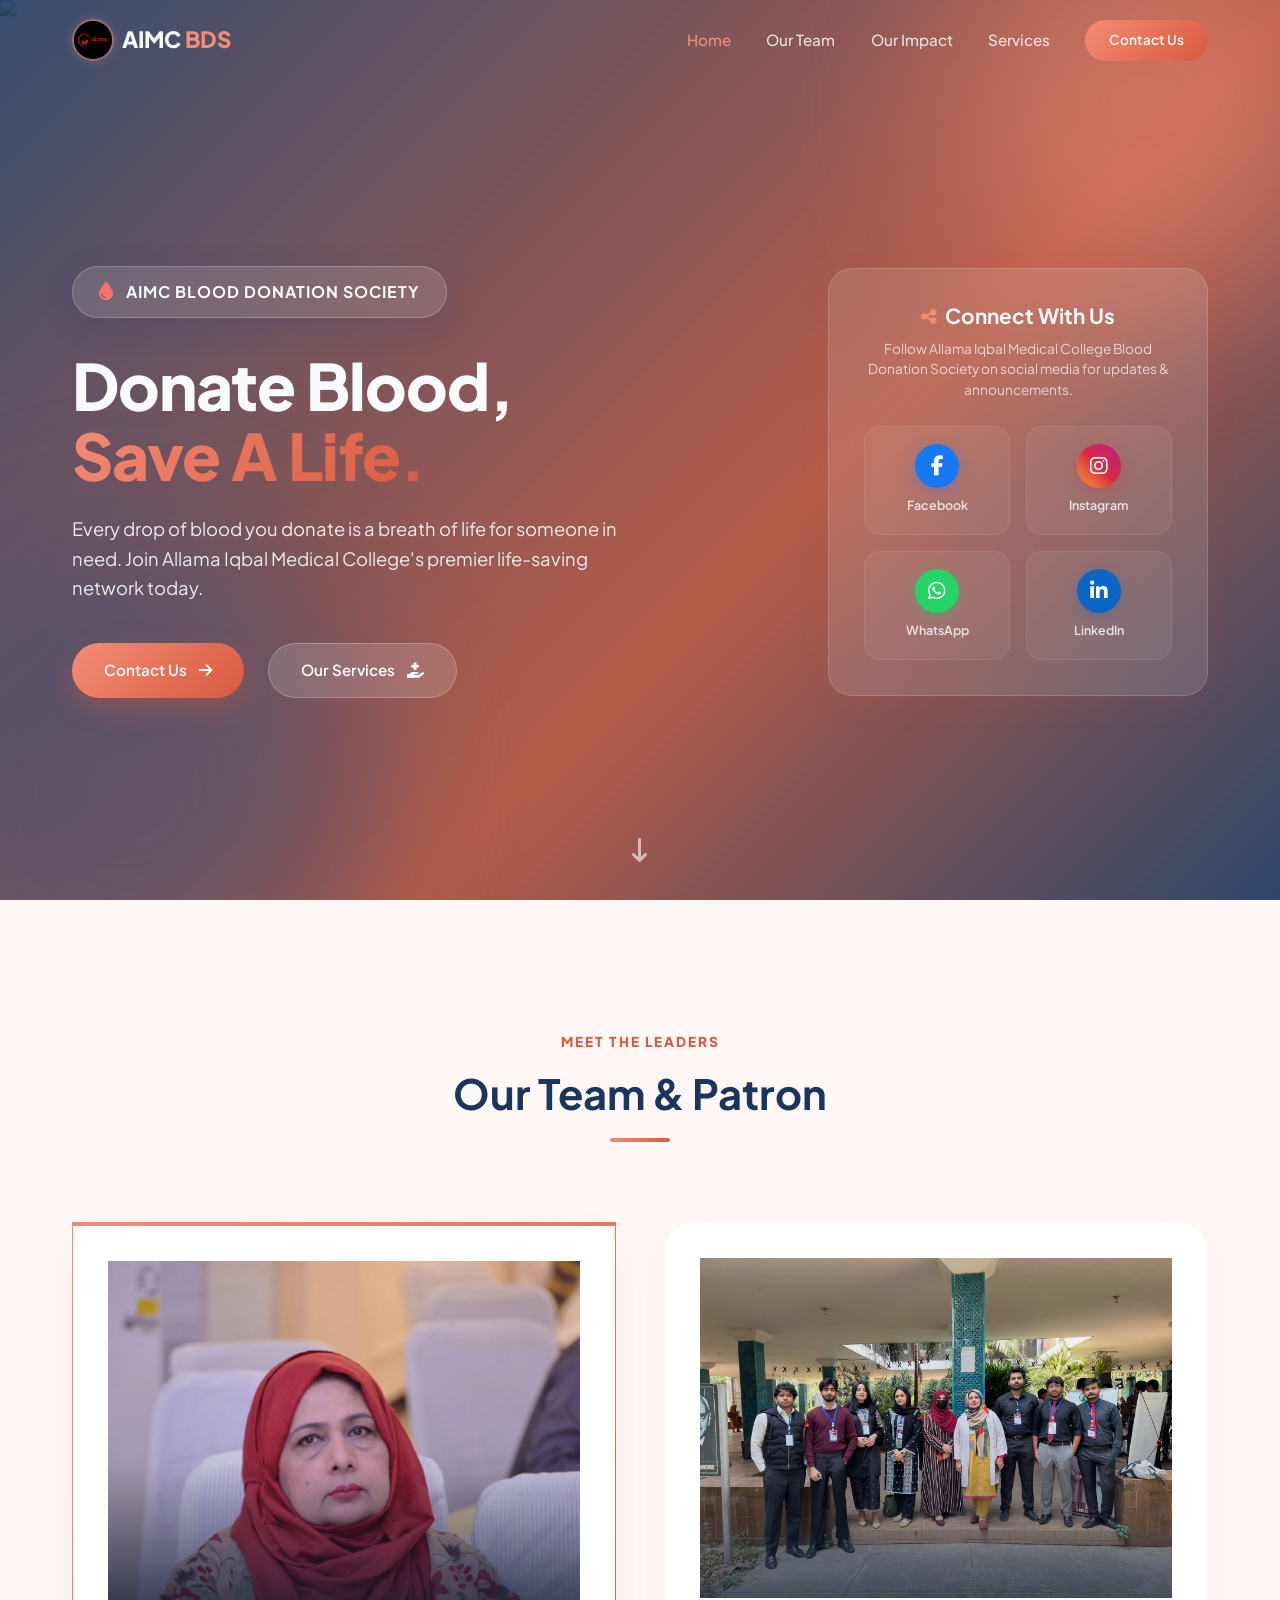
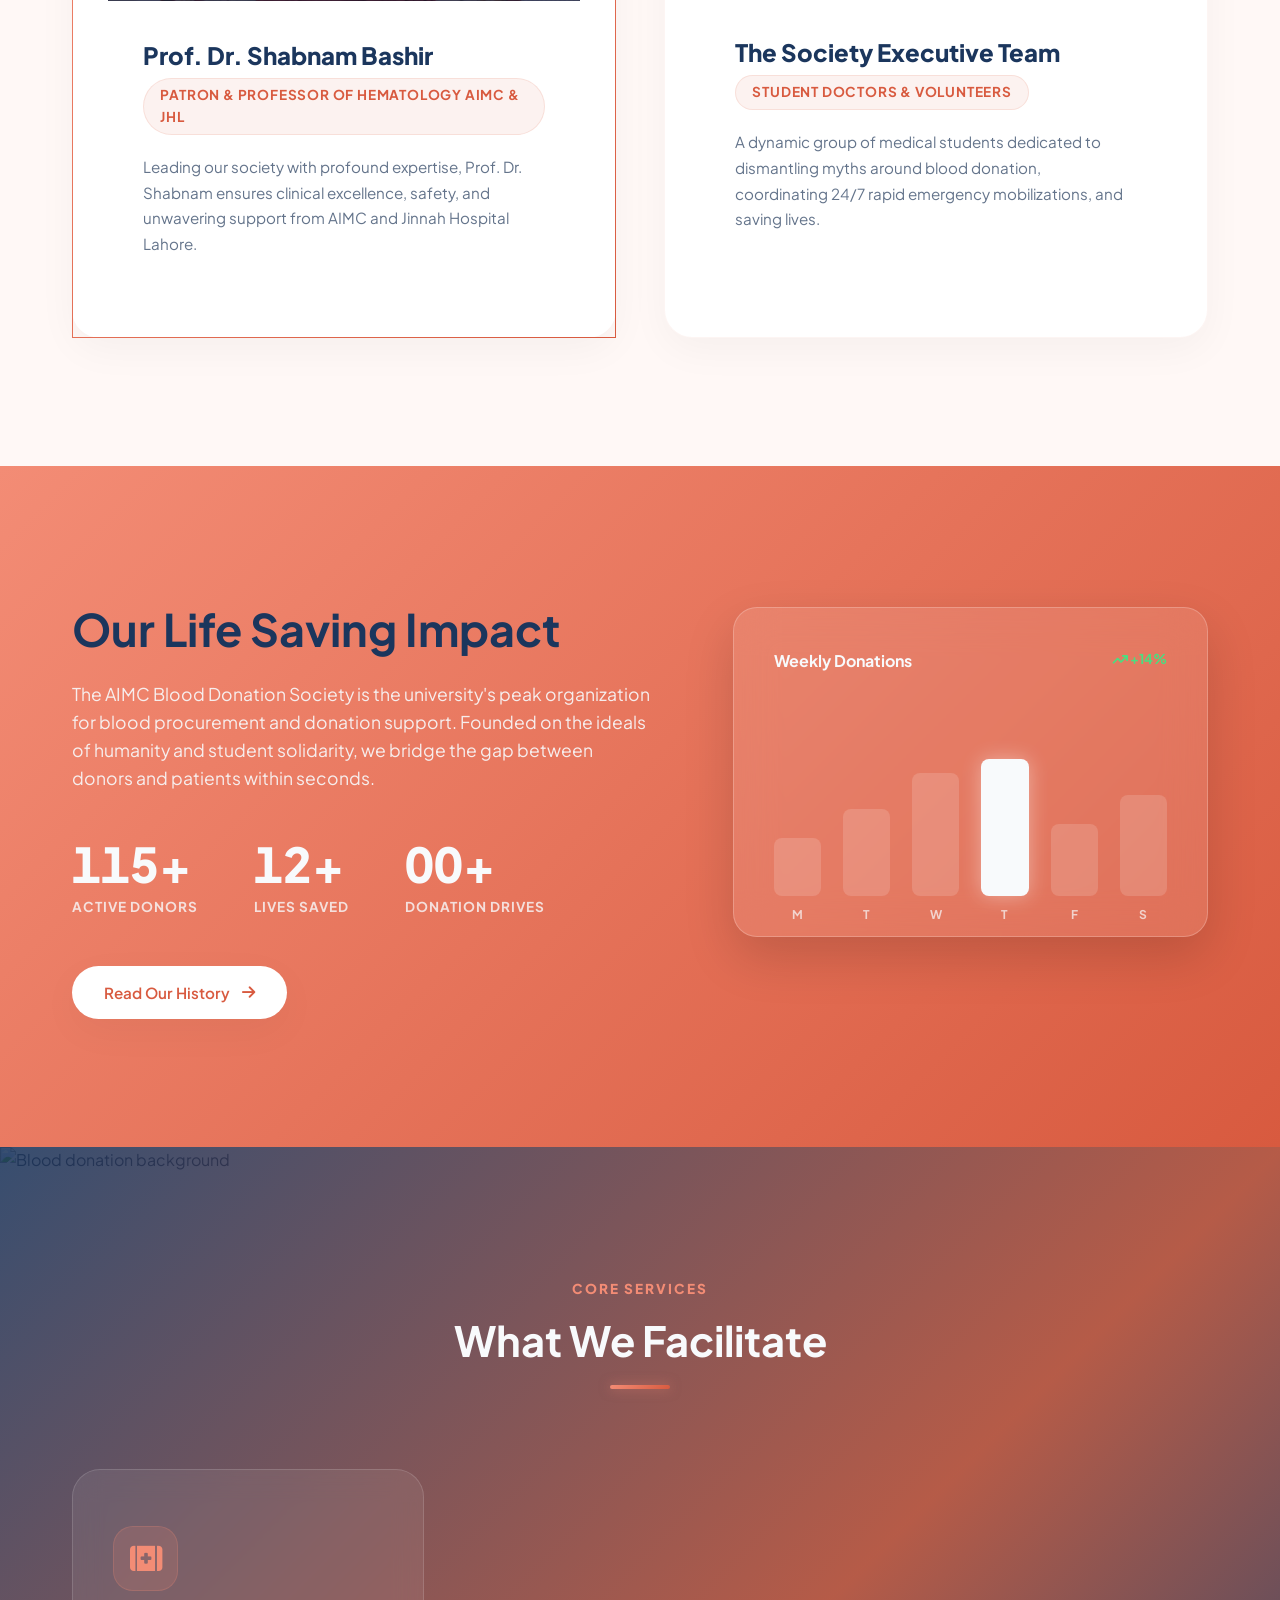
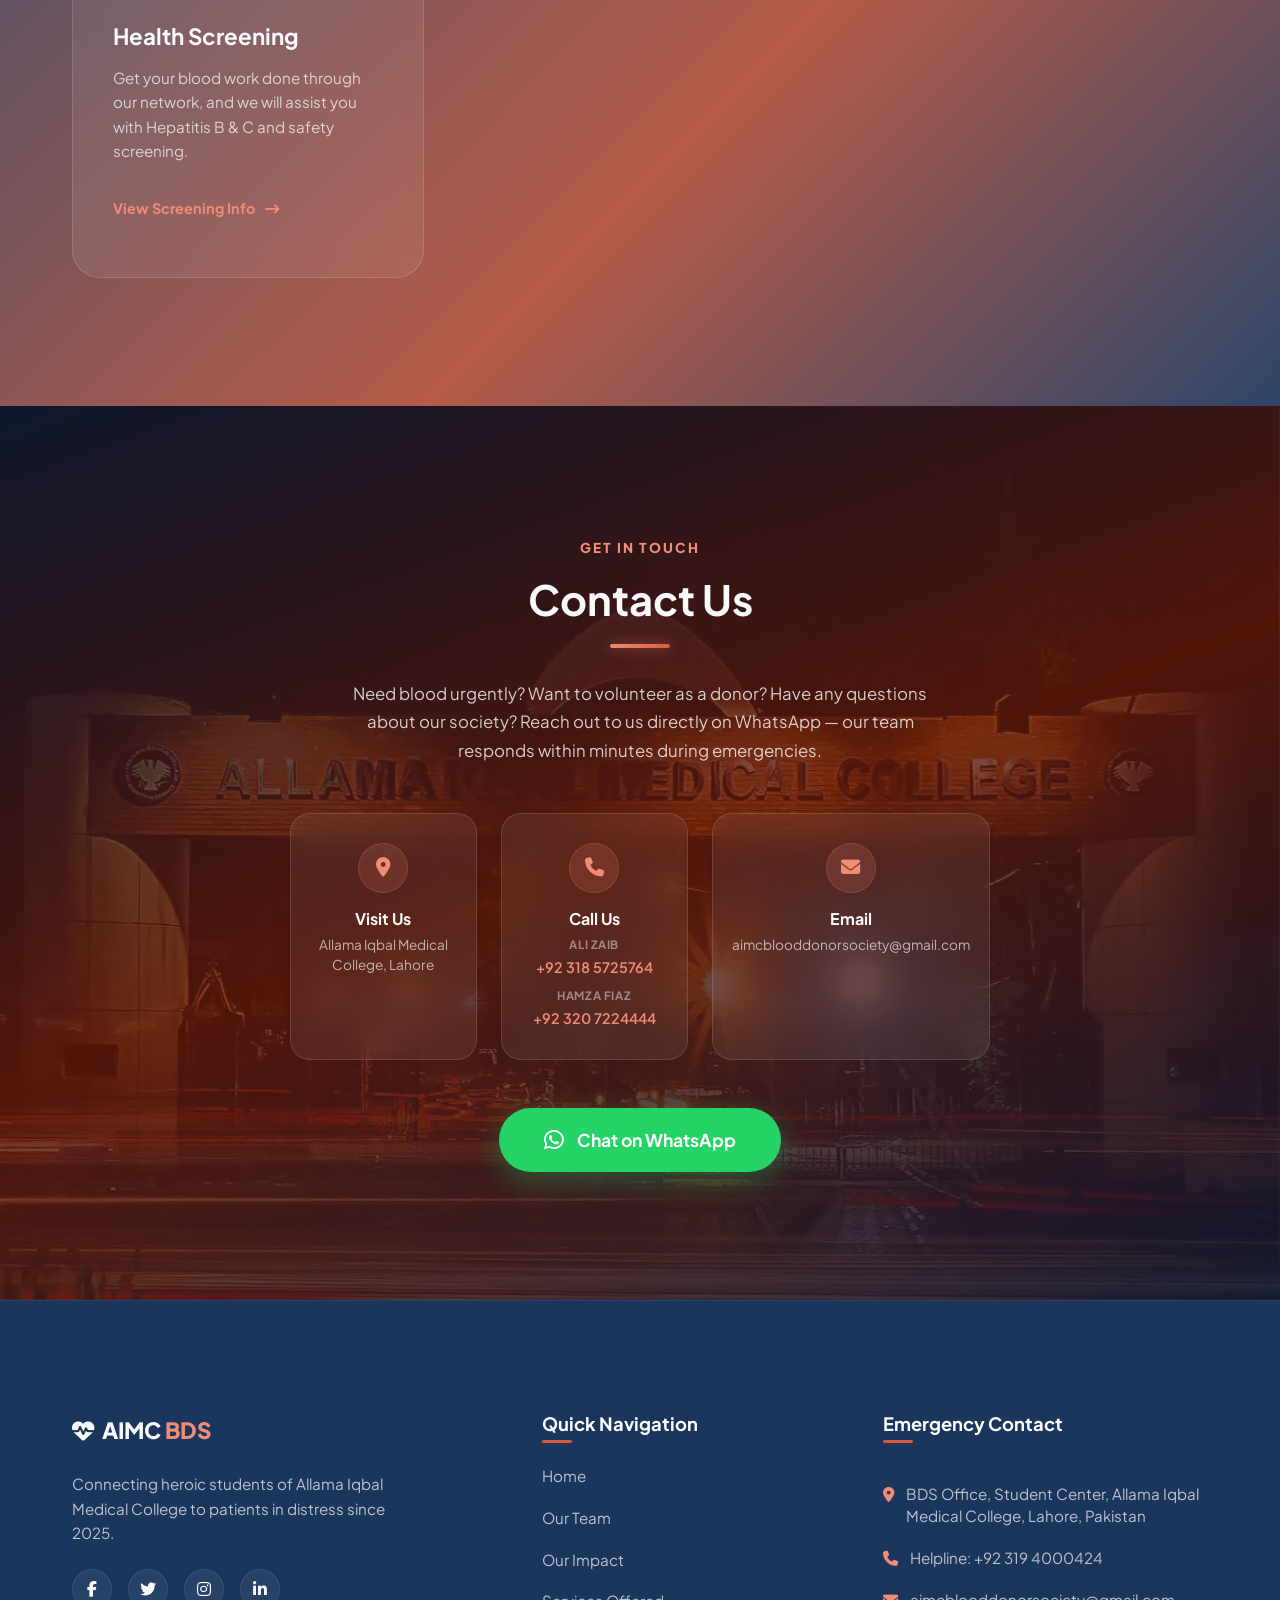
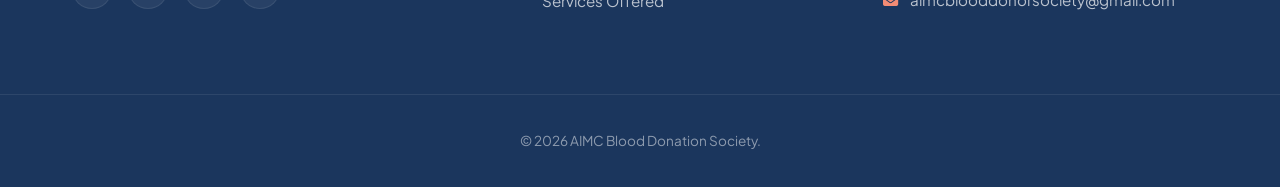
==== commit b9dcb3f6: "Remove Donor Directory and Location services Removed the Donor Directory and Location service boxes " ====
--- a/index.html
+++ b/index.html
@@ -191,24 +191,12 @@
                 <div class="header-line"></div>
             </div>
 
-            <div class="services-grid">
-                <div class="service-box">
-                    <div class="service-icon"><i class="fa-solid fa-id-card"></i></div>
-                    <h3>Donor Directory</h3>
-                    <p>Search qualified student donors by blood group, department, or hostel location instantly in urgent times.</p>
-                    <a href="#register" class="service-link">Access Directory <i class="fa-solid fa-arrow-right-long"></i></a>
-                </div>
+            <div class="services-grid services-grid--single">
                 <div class="service-box">
                     <div class="service-icon"><i class="fa-solid fa-kit-medical"></i></div>
                     <h3>Health Screening</h3>
                     <p>Get your blood work done through our network, and we will assist you with Hepatitis B & C and safety screening.</p>
                     <a href="#" class="service-link" id="check-eligibility-btn">View Screening Info <i class="fa-solid fa-arrow-right-long"></i></a>
-                </div>
-                <div class="service-box">
-                    <div class="service-icon"><i class="fa-solid fa-truck-medical"></i></div>
-                    <h3>Location</h3>
-                    <p>Our Team can collect and provide blood donation services at convenient locations all over Lahore.</p>
-                    <a href="#" class="service-link">View Camp Map <i class="fa-solid fa-arrow-right-long"></i></a>
                 </div>
             </div>
         </div>
--- a/style.css
+++ b/style.css
@@ -1354,41 +1354,54 @@
     transition: var(--transition-smooth);
 }
 
-.quiz-btn.yes {
-    background: var(--gradient-primary);
-    color: var(--text-light);
-}
-
-.quiz-btn.yes:hover {
-    transform: translateY(-2px);
-    box-shadow: 0 8px 20px rgba(216, 90, 63, 0.25);
-}
-
-.quiz-btn.no {
-    background: var(--bg-light);
+/* Health Screening Info Styles */
+.screening-body {
+    text-align: center;
+}
+
+.screening-intro {
+    font-size: 1.02rem;
     color: var(--text-dark);
-    border: 1px solid rgba(0, 0, 0, 0.08);
-}
-
-.quiz-btn.no:hover {
-    background: #F1F5F9;
-}
-
-.result-step {
-    text-align: center;
-}
-
-.result-icon {
-    font-size: 4rem;
     margin-bottom: 1.5rem;
-}
-
-.success .result-icon {
-    color: #10B981;
-}
-
-.fail .result-icon {
-    color: #EF4444;
+    line-height: 1.6;
+}
+
+.screening-highlight-box {
+    background: rgba(216, 90, 63, 0.06);
+    border: 1px solid rgba(216, 90, 63, 0.15);
+    border-radius: 18px;
+    padding: 1.5rem;
+    margin-bottom: 1.5rem;
+    display: flex;
+    align-items: center;
+    gap: 1.2rem;
+    text-align: left;
+    box-shadow: inset 0 2px 4px rgba(216, 90, 63, 0.02);
+}
+
+.highlight-icon {
+    font-size: 2.2rem;
+    color: var(--primary);
+    flex-shrink: 0;
+}
+
+.screening-highlight-box p {
+    font-size: 0.95rem;
+    color: var(--accent);
+    line-height: 1.5;
+    margin: 0;
+}
+
+.screening-highlight-box strong {
+    color: var(--primary);
+    font-weight: 700;
+}
+
+.screening-details {
+    font-size: 0.88rem;
+    color: var(--text-muted);
+    line-height: 1.6;
+    margin-bottom: 1.8rem;
 }
 
 /* Toast Alert System */
@@ -2222,6 +2235,17 @@
         padding: 2.2rem 1.5rem;
     }
 
+    .screening-highlight-box {
+        flex-direction: column;
+        text-align: center;
+        gap: 0.8rem;
+        padding: 1.2rem;
+    }
+
+    .highlight-icon {
+        font-size: 2rem;
+    }
+
     .quiz-choices {
         flex-direction: column;
         gap: 0.8rem;
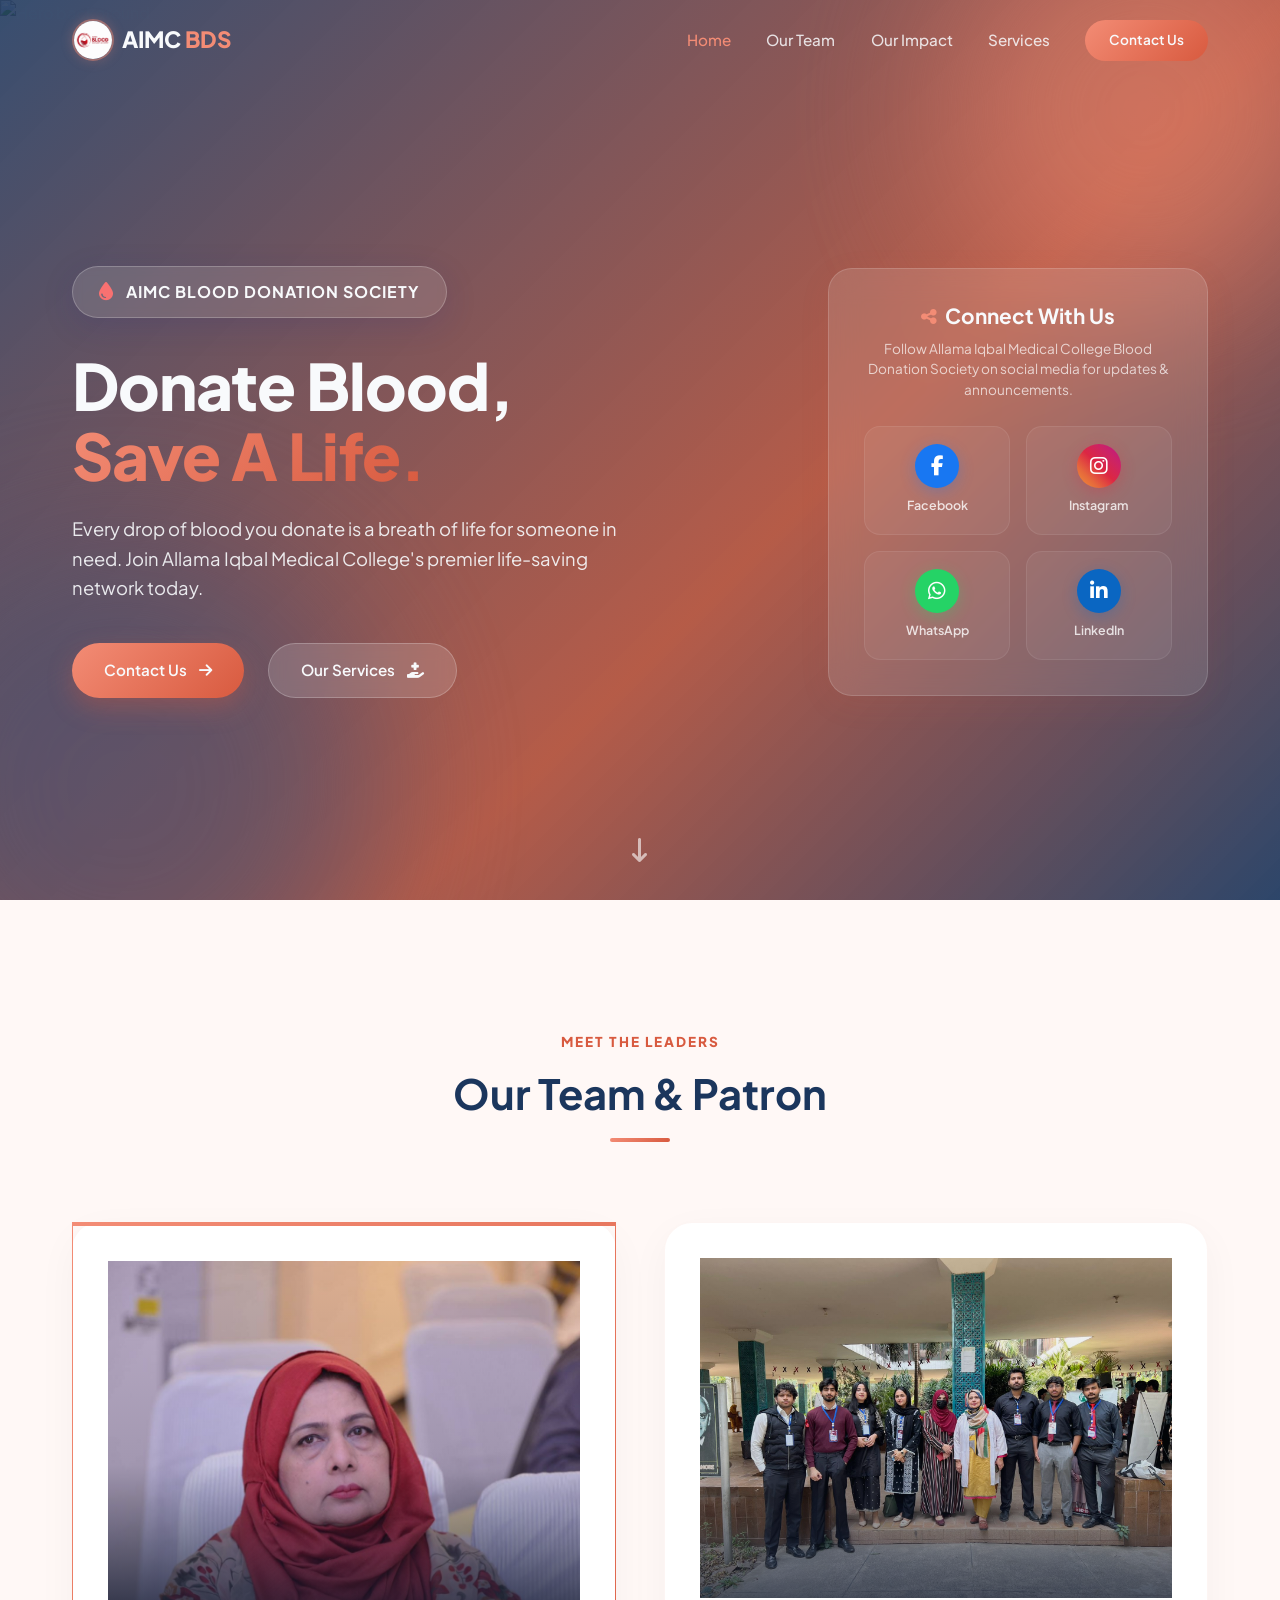
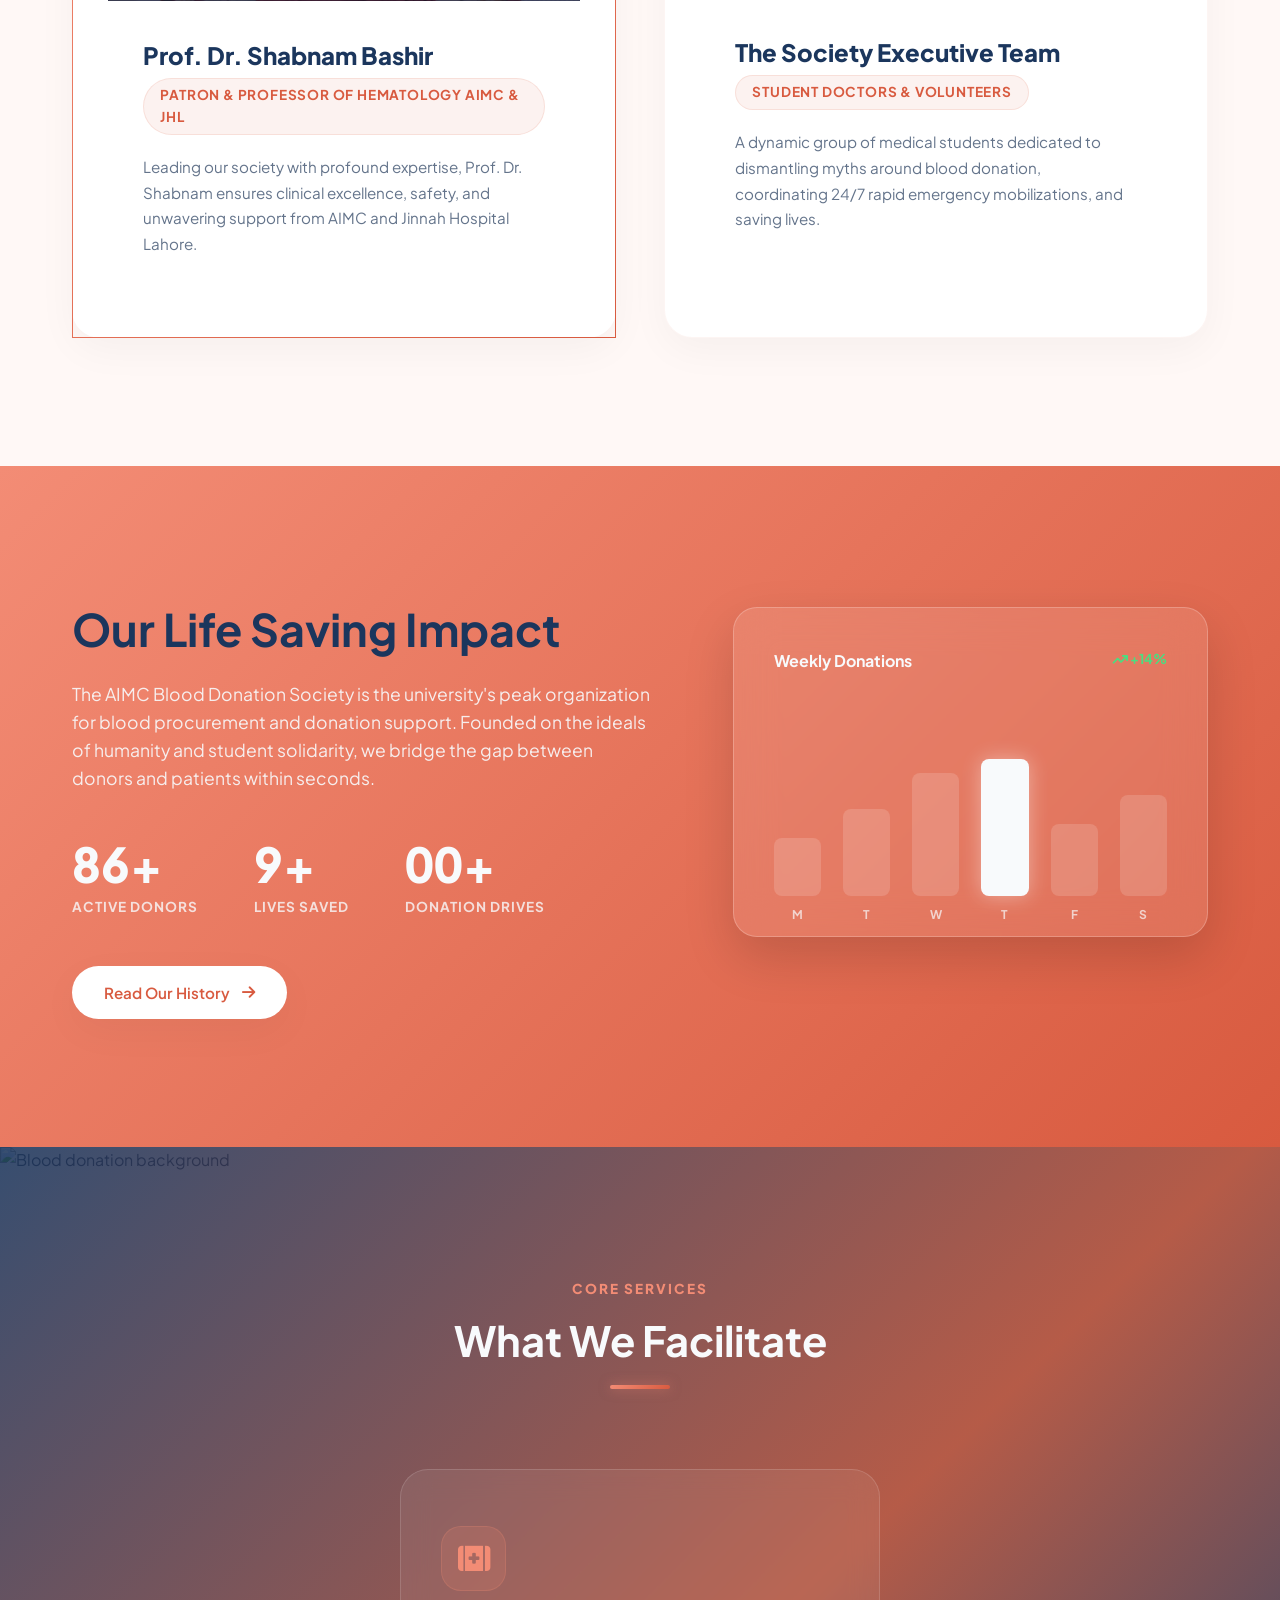
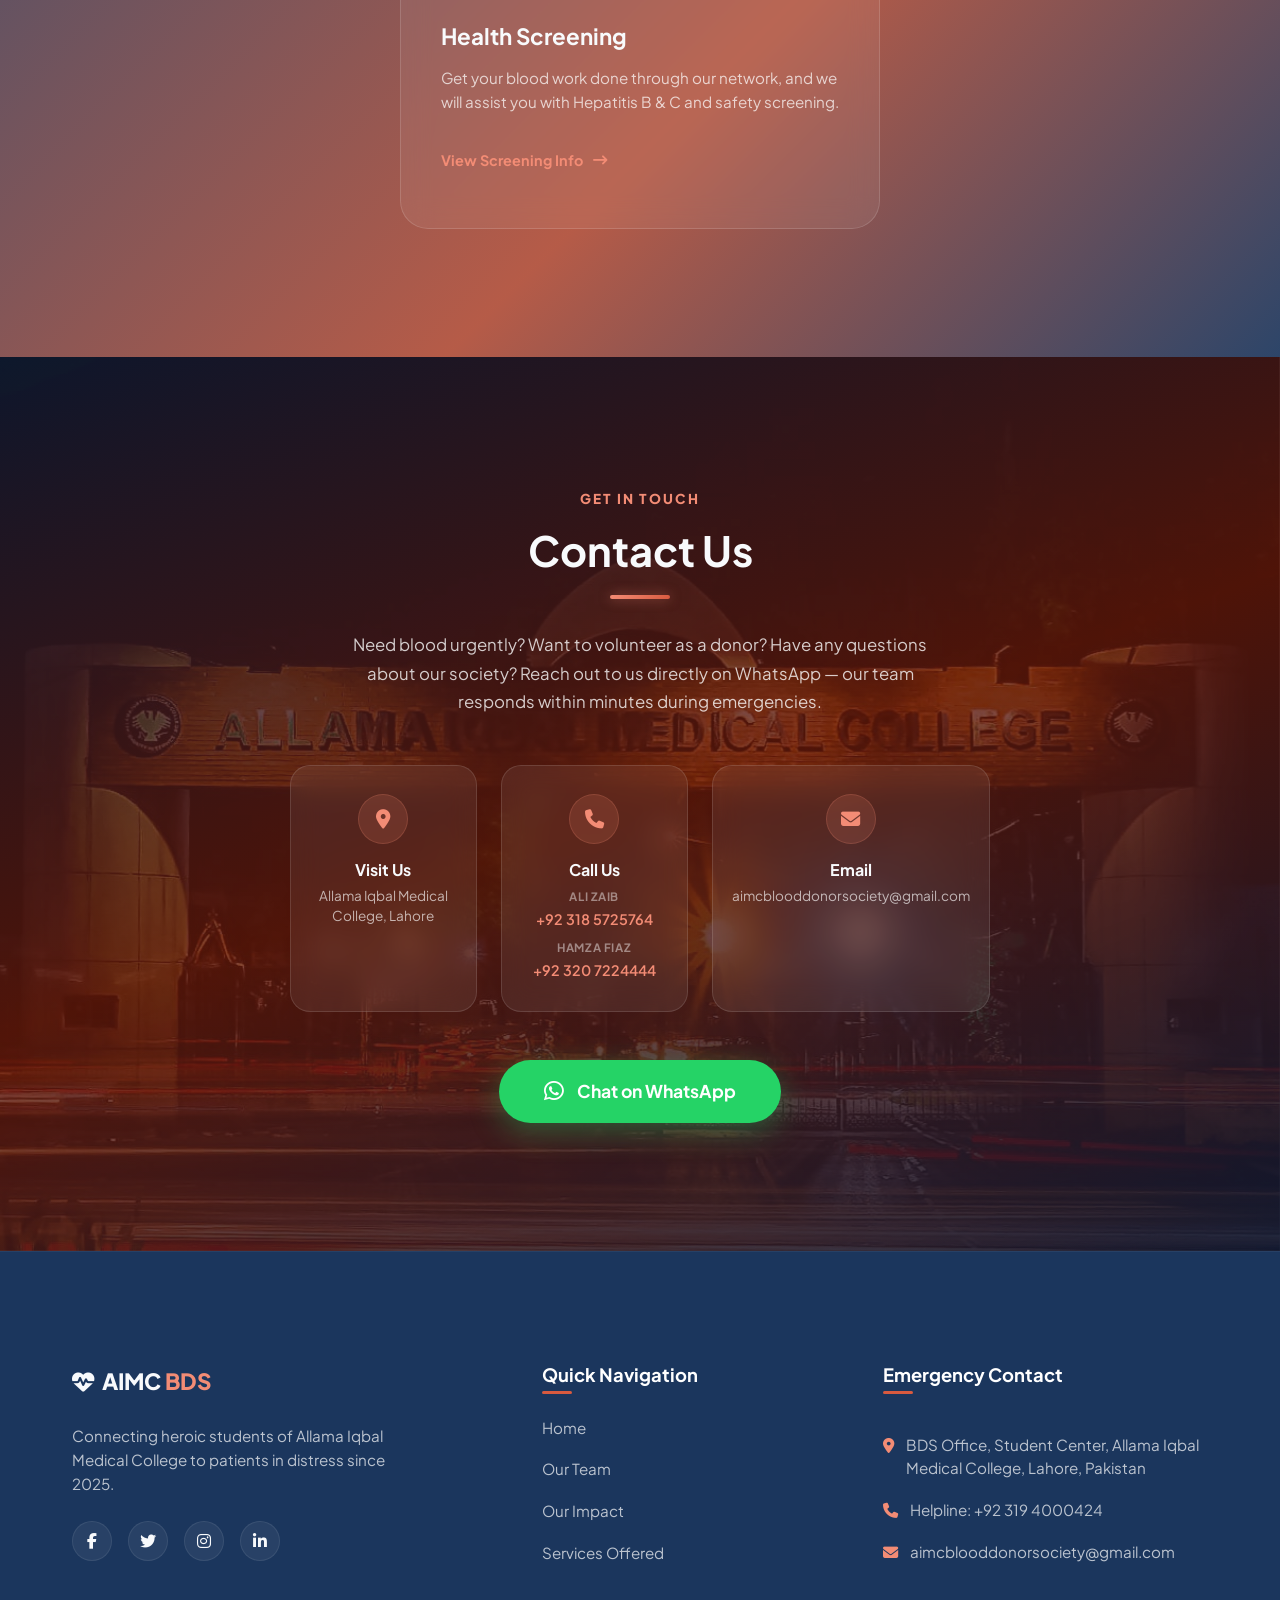
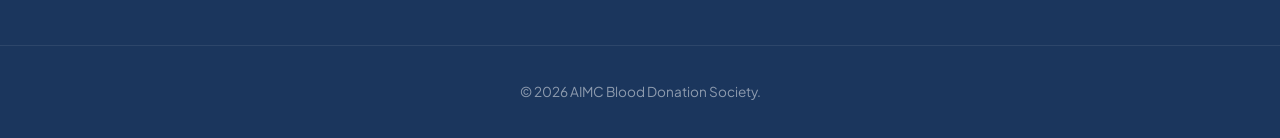
==== commit 858e209a: "Replace logo image in navbar with logo2.jpeg" ====
--- a/index.html
+++ b/index.html
@@ -19,7 +19,7 @@
     <nav class="navbar" id="navbar">
         <div class="nav-container">
             <a href="#" class="nav-logo">
-                <img src="logo.jpeg" alt="AIMC BDS Logo" class="nav-logo-img">
+                <img src="logo2.jpeg" alt="AIMC BDS Logo" class="nav-logo-img">
                 <span class="logo-text">AIMC <span class="highlight">BDS</span></span>
             </a>
             <button class="mobile-toggle" id="mobile-toggle" aria-label="Toggle Navigation">
--- a/style.css
+++ b/style.css
@@ -917,6 +917,12 @@
     display: grid;
     grid-template-columns: repeat(3, 1fr);
     gap: 2.5rem;
+}
+
+/* Single tile layout for Health Screening only */
+.services-grid--single {
+    grid-template-columns: minmax(280px, 480px);
+    justify-content: center;
 }
 
 .service-box {
@@ -1978,9 +1984,7 @@
         max-width: 100%;
     }
     
-    .services-grid {
-        grid-template-columns: repeat(2, 1fr);
-    }
+    
     
     .action-wrapper {
         grid-template-columns: 1fr;
@@ -2063,9 +2067,7 @@
         grid-template-columns: 1fr;
     }
     
-    .services-grid {
-        grid-template-columns: 1fr;
-    }
+    
 
     .service-box {
         padding: 2.5rem 1.8rem;
@@ -2226,10 +2228,7 @@
         border-radius: 20px;
     }
 
-    .nav-logo-img {
-        width: 32px;
-        height: 32px;
-    }
+    /* Mobile logo now matches desktop size (42px) */
 
     .modal-card {
         padding: 2.2rem 1.5rem;
